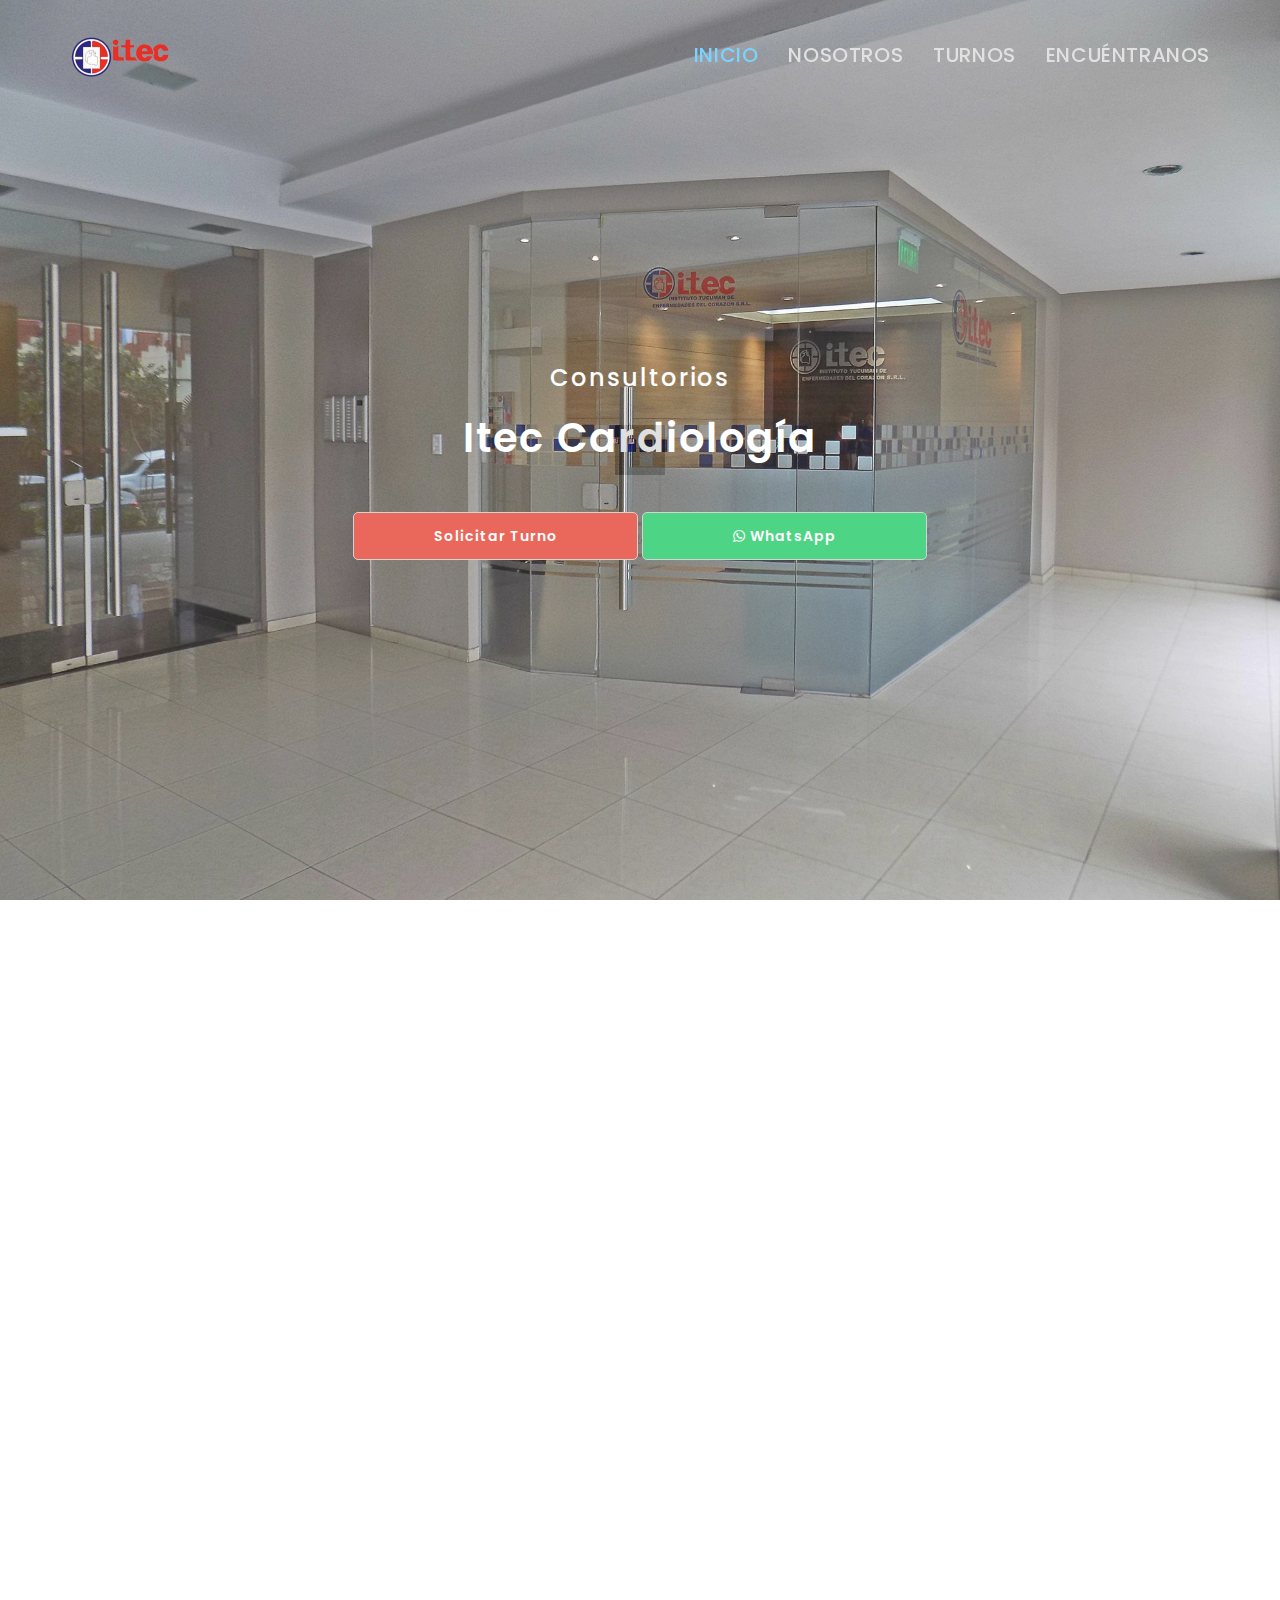
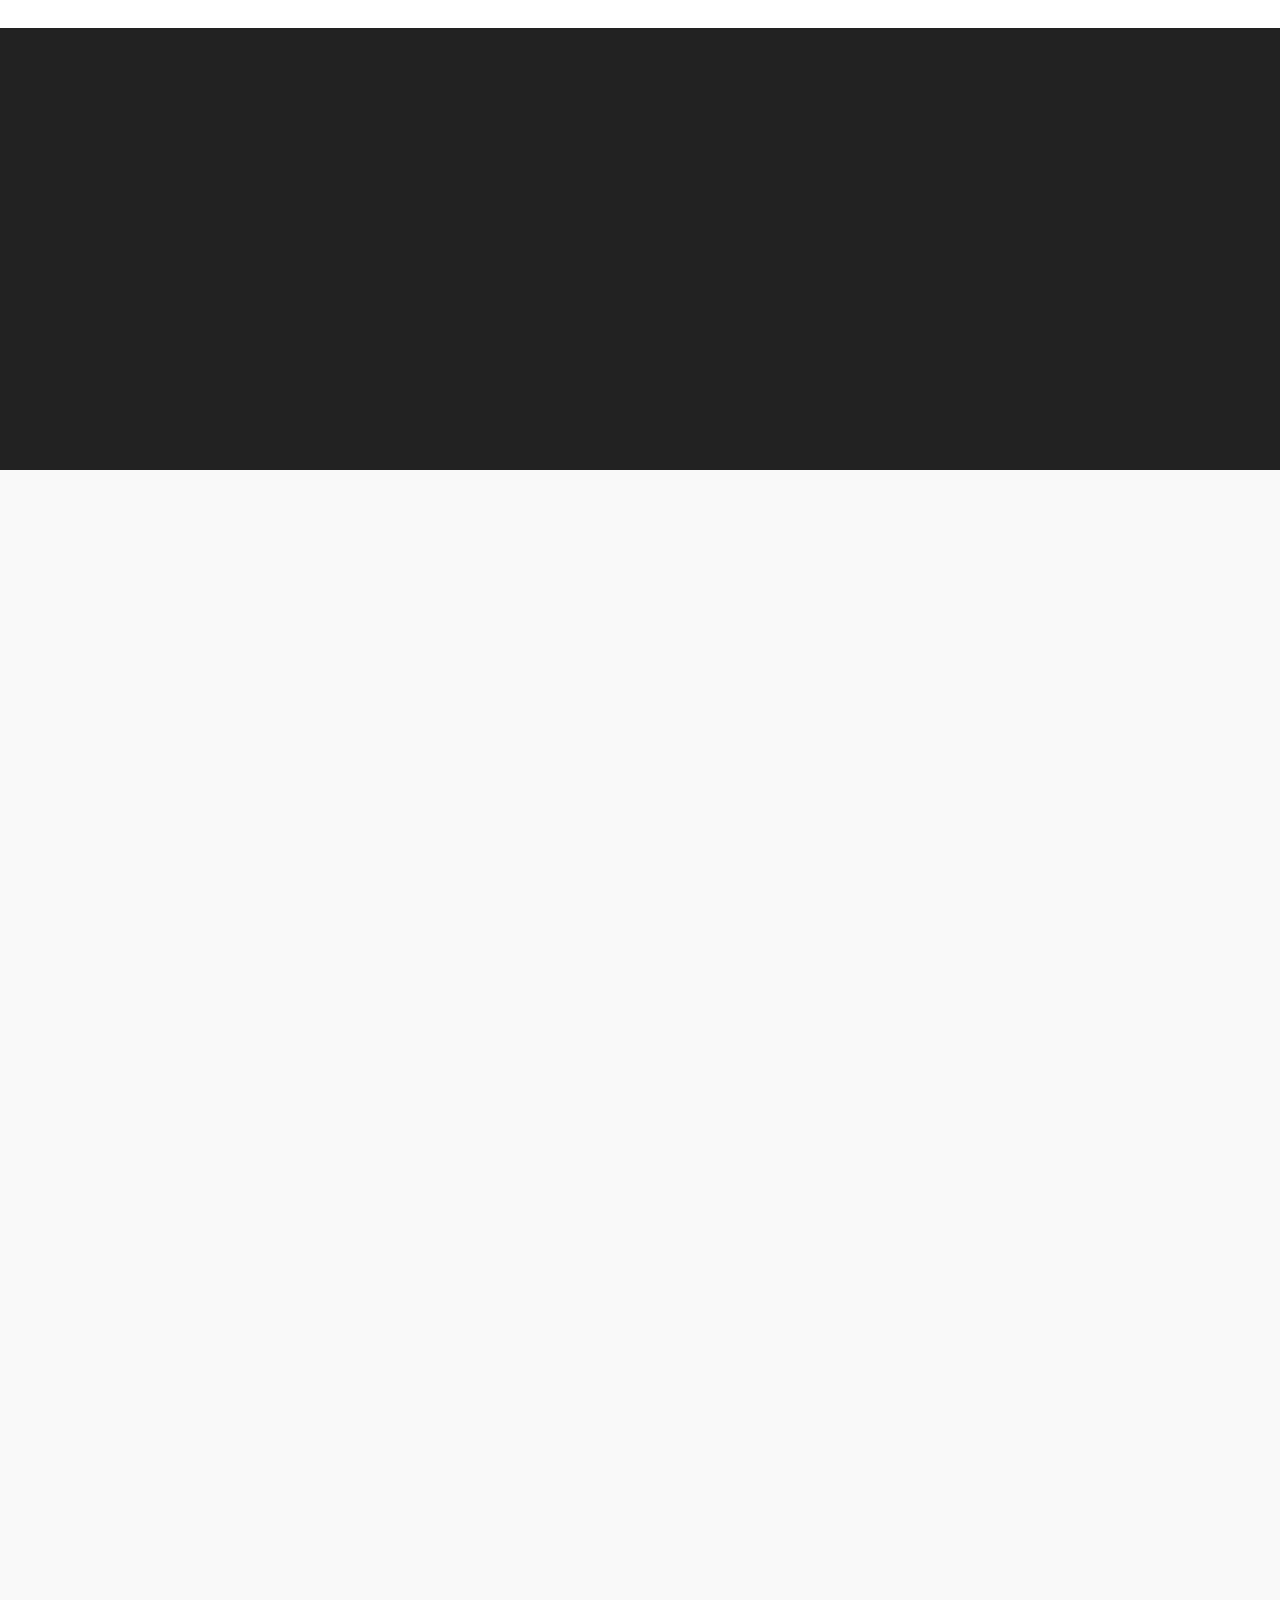
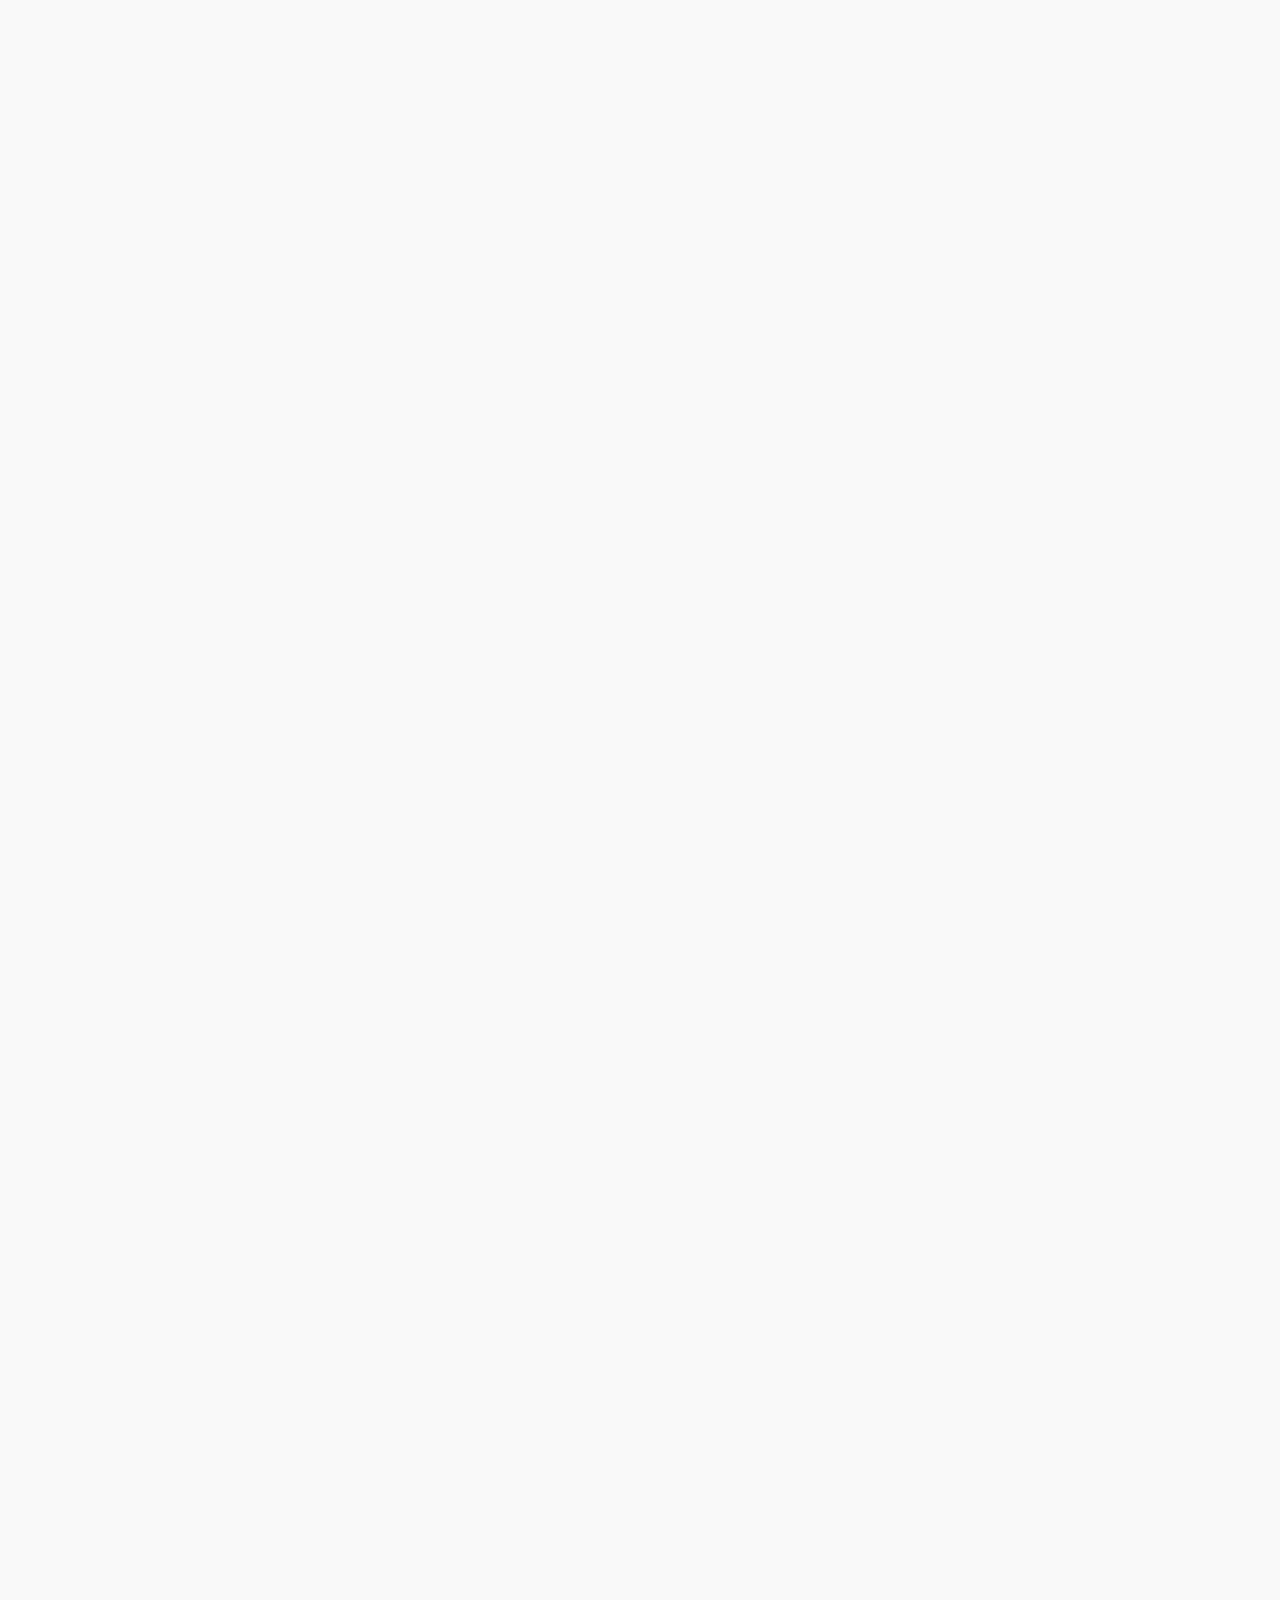
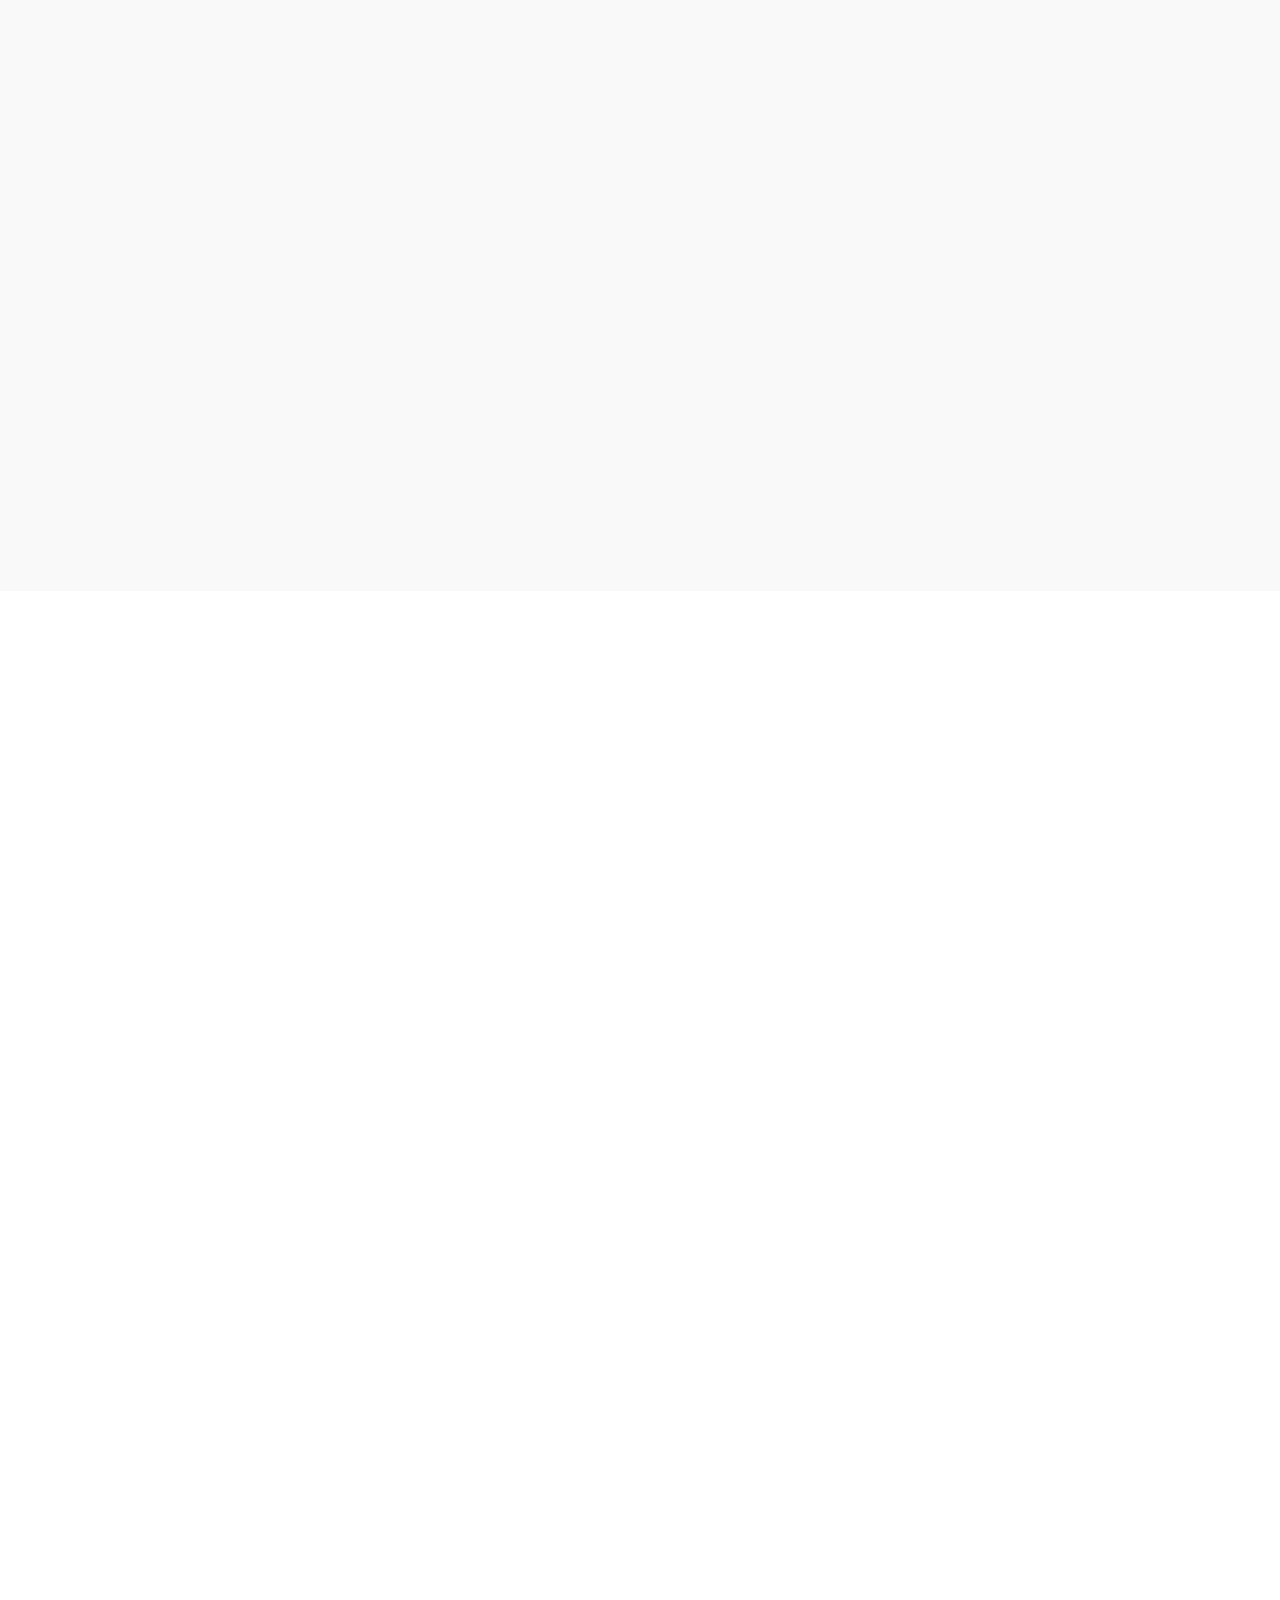
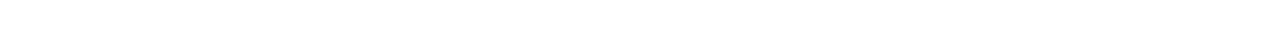
==== index.html @ 9933b2b2 "agregado personal, numero telefonico" ====
<!DOCTYPE html>
<html lang="en">
<head>
<!--
New Event
http://www.templatemo.com/tm-486-new-event
-->
<title>Itec Cardiologia</title>
<meta name="description" content="">
<meta name="author" content="">
<meta charset="UTF-8">
<meta http-equiv="X-UA-Compatible" content="IE=Edge">
<meta name="viewport" content="width=device-width, initial-scale=1, maximum-scale=1">

<link rel="stylesheet" href="css/bootstrap.min.css">
<link rel="stylesheet" href="css/animate.css">
<link rel="stylesheet" href="css/font-awesome.min.css">
<link rel="stylesheet" href="css/owl.theme.css">
<link rel="stylesheet" href="css/owl.carousel.css">

<!-- Main css -->
<link rel="stylesheet" href="css/style.css">

<!-- Google Font -->
<link href='https://fonts.googleapis.com/css?family=Poppins:400,500,600' rel='stylesheet' type='text/css'>

</head>
<body data-spy="scroll" data-offset="50" data-target=".navbar-collapse">

<!-- =========================
     PRE LOADER       
============================== -->
<div class="preloader">

	<div class="sk-rotating-plane"></div>

</div>


<!-- =========================
     NAVIGATION LINKS     
============================== -->
<div class="navbar navbar-fixed-top custom-navbar" role="navigation">
	<div class="container">

		<!-- navbar header -->
		<div class="navbar-header">
			<button class="navbar-toggle" data-toggle="collapse" data-target=".navbar-collapse">
				<span class="icon icon-bar"></span>
				<span class="icon icon-bar"></span>
				<span class="icon icon-bar"></span>
			</button>
			<a href="#" class="navbar-brand"><img src="images/itec.webp" id="logo-itec"></a>
		</div>

		<div class="collapse navbar-collapse">

			<ul id="navigation" class="nav navbar-nav navbar-right">
				<li><a href="#inicio" class="smoothScroll">Inicio</a></li>
				<li><a href="#acercade" class="smoothScroll">Nosotros</a></li>
				<li><a href="#profesionales" class="smoothScroll">Turnos</a></li>
				<li><a href="#program" class="smoothScroll">Encuéntranos</a></li>
				<!-- <li><a href="#program" class="smoothScroll">Programs</a></li> -->
				<!-- <li><a href="#register" class="smoothScroll">Register</a></li>
				<li><a href="#venue" class="smoothScroll">Venue</a></li>
				<li><a href="#sponsors" class="smoothScroll">Sponsors</a></li>
				<li><a href="#contact" class="smoothScroll">Contact</a></li> -->
			</ul>

		</div>

	</div>
</div>


<!-- =========================
    INTRO SECTION   
============================== -->
<section id="inicio" class="parallax-section">
	<div class="container">
		<div class="row">

			<div class="col-md-12 col-sm-12">
				<h3 class="wow bounceIn" data-wow-delay="0.1s">Consultorios</h3>
				<h1 class="wow fadeInUp" data-wow-delay="0.1s">Itec Cardiología</h1>
				<a href="#profesionales" id="turnos" class="btn btn-lg btn-default smoothScroll wow fadeInUp" data-wow-delay="0.1s">Solicitar Turno</a>
				<a href="https://wa.me/5493815860667" target="_blanc" id="whatsapp-top" class="btn btn-lg btn-default smoothScroll wow fadeInUp" data-wow-delay="0.1s"><i class="fa fa-whatsapp"></i>    WhatsApp</a>
				<!-- <a href="#register" class="btn btn-lg btn-danger smoothScroll wow fadeInUp" data-wow-delay="2.3s">REGISTER NOW</a> -->
			</div>


		</div>
	</div>
</section>


<!-- =========================
    OVERVIEW SECTION   
============================== -->
<section id="acercade" class="parallax-section">
	<div class="container">
		<div class="row">

			<div class="wow fadeInUp col-md-6 col-sm-6" data-wow-delay="0.1s">
				<h3>Itec</h3>
				<p>Somos una clínica especializada en cardiología ubicada en la localidad de San Miguel de Tucumán.</p>
				<p>Realizamos cirugías cardiovasculares, ergometrías y diversos tratamientos para el cuidado de su corazón.</p>
			</div>
					
			<div class="wow fadeInUp col-md-6 col-sm-6" data-wow-delay="0.1s">
				<img src="images/itecbanner.jpg" class="img-responsive" alt="Overview">
			</div>

		</div>
	</div>
</section>


<!-- =========================
    DETAIL SECTION   
============================== -->
<section id="detail" class="parallax-section">
	<div class="container">
		<div class="row">

			<div class="wow fadeInLeft col-md-4 col-sm-4" data-wow-delay="0.3s">
				<i class="fa fa-group"></i>
				<h3>Grupo Humano</h3>
				<p>Contamos con una amplia plantilla de profesionales de la salud, con gran determinación y amor por la medicina.</p>
			</div>

			<div class="wow fadeInUp col-md-4 col-sm-4" data-wow-delay="0.6s">
				<i class="fa fa-clock-o"></i>
				<h3>24 Horas</h3>
				<p>Estamos a su disposición los 365 días del año. Contamos con guardias activas con los mejores cuidados.</p><p>Guardia Sanatorio del Norte, Maipú 617.</p>
			</div>

			<div class="wow fadeInRight col-md-4 col-sm-4" data-wow-delay="0.9s">
				<i class="fa fa-desktop"></i>
				<h3>Tecnología</h3>
				<p>Poseemos instrumentos de última generación, garantizamos los mejores diagnósticos por imagen y la mejor atención posible.</p>
			</div>

		</div>
	</div>
</section>


<!-- =========================
    VIDEO SECTION   
============================== -->
<!-- <section id="video" class="parallax-section">
	<div class="container">
		<div class="row">

			<div class="wow fadeInUp col-md-6 col-sm-10" data-wow-delay="1.3s">
				<h2>Watch Video</h2>
				<h3>Quisque ut libero sapien. Integer tellus nisl, efficitur sed dolor at, vehicula finibus massa. Sed tincidunt metus sed eleifend suscipit.</h3>
				<p>Lorem ipsum dolor sit amet, consectetuer adipiscing elit, sed diam nonummy nibh euismod tincidunt ut laoreet. Dolore magna aliquam erat volutpat. Lorem ipsum dolor sit amet consectetuer diam nonummy.</p>
			</div>
			<div class="wow fadeInUp col-md-6 col-sm-10" data-wow-delay="1.6s">
				<div class="embed-responsive embed-responsive-16by9">
					<iframe class="embed-responsive-item" src="https://www.youtube.com/embed/XDPwXQjAlB0" allowfullscreen></iframe>
				</div>
			</div>

		</div>
	</div>
</section> -->


<!-- =========================
    Profesionales SECTION   
============================== -->
<section id="profesionales">
	<div class="container">
		<div class="row">

			<div class="col-md-12 col-sm-12 wow bounceIn">
				<div class="section-title">
					<h2>Nuestros Profesionales</h2>
					<p>"Al final, al único que le importa que tengas un buen corazon es a tu cardiólogo."</p>
				</div>
			</div>


			<div id="medicos" class="flex-row">
				
				<div class="row"> <!-- inicio segundo grupo-->
					<div id="foto1" class="item wow fadeInUp col-md-3 col-sm-3">
						<div class="speakers-wrapper">
							<img src="images/ChristianFigueroa.jpeg" class="img-responsive" alt="speakers">
								<div class="speakers-thumb">
									<h3>Christian Ariel Figueroa</h3>
									<h6>Cardiología</h6>
									<h6>Mapa y Holter</h6>
									<div id="medico5" hidden>
										<h5>Recibe todas las obras sociales por colegio médico.</h5>
										<h5>No recibe:</h5>
										<a class="obrasocialno">Osde</a>
										<a class="obrasocialno">Ospia</a>
										<a class="btn btn-lg btn-default smoothScroll fadeInUp" href="http://181.14.240.149/medexisportal/?to=9&cp=OWJUERIWLZBBCQOE" target="_blanc" >Solicitar Turno</a>
									</div>
									<div id="seleccionar5">
									<a id="1" class="btn btn-lg btn-default smoothScroll wow fadeInUp" data-wow-delay="0.1s" onclick="MostrarComponentes(5)">Seleccionar</a>
									</div>
								</div>
						</div>
					</div>

					<div id="foto1" class="item wow fadeInUp col-md-3 col-sm-3">
						<div class="speakers-wrapper">
							<img src="images/EstebanAvila.jpg" class="img-responsive" alt="speakers">
							<div class="speakers-thumb">
								<h3>Esteban Mario Ávila</h3>
								<h6>Cardiología</h6>
								<h6>Arritmias, Marcapaseología</h6>
								<div id="medico6" hidden>
									<h5>Recibe todas las obras sociales por colegio médico.</h5>
									<h5>Recibe además:</h5>
									<a class="obrasocialsi">Osde</a>
									<a class="obrasocialsi">Swiss Medical</a>
									<a class="obrasocialsi">Arevalo SocialCover</a>
									<a class="obrasocialsi">Mora García</a>
									<a class="obrasocialsi">Galeno</a>
									<a class="obrasocialsi">Osprera</a>
									<a class="obrasocialsi">Osperyhra</a>
									<a class="obrasocialsi">Red de Seguro Médico</a>
									<h5>No recibe:</h5>
									<a class="obrasocialno">Ospe</a>
									<a class="obrasocialno">Boreal</a>
									<a class="btn btn-lg btn-default smoothScroll fadeInUp" href="http://181.14.240.149/medexisportal/?to=9&cp=NKXHQCJDMEDLAGGS" target="_blanc" >Solicitar Turno</a>
								</div>
								<div id="seleccionar6">
								<a id="1" class="btn btn-lg btn-default smoothScroll wow fadeInUp" data-wow-delay="0.1s" onclick="MostrarComponentes(6)">Seleccionar</a>
								</div>
							</div>
						</div>
					</div>
					<div id="foto1" class="item wow fadeInUp col-md-3 col-sm-3">
						<div class="speakers-wrapper">
							<img src="images/AlvaroSoriano.jpg" class="img-responsive" alt="speakers">
								<div class="speakers-thumb">
									<h3>Alvaro Martín Soriano</h3>
									<h6>Cardiología</h6>
									<h6>EcoDoppler Cardíaco y Vascular</h6>
									<div id="medico2" hidden>
										<h5>Recibe todas las obras sociales por colegio médico.</h5>
										<h5>Recibe además:</h5>
										<a class="obrasocialsi">Osde</a>
										<a class="obrasocialsi">Swiss Medical</a>
										<a class="obrasocialsi">Osprera</a>
										<a class="obrasocialsi">Prensa</a>
										<a class="obrasocialsi">Galeno</a>
										<a class="obrasocialsi">Red de Seguros Medicos</a>
										<h5>No recibe:</h5>
										<a class="obrasocialno">Boreal</a>
										<a class="obrasocialno">Ospia</a>
										<a class="btn btn-lg btn-default smoothScroll fadeInUp" href="http://181.14.240.149/medexisportal/?to=9&cp=7YVNEXZ27PFHORPH" target="_blanc" >Solicitar Turno</a>
									</div>
									<div id="seleccionar2">
										<a id="1" class="btn btn-lg btn-default smoothScroll wow fadeInUp" data-wow-delay="0.1s" onclick="MostrarComponentes(2)">Seleccionar</a>
									</div>
								</div>
						</div>
					</div>
					
					<div id="foto1" class="item wow fadeInUp col-md-3 col-sm-3">
						<div class="speakers-wrapper">
							<img src="images/CeciliaPerez.jpeg" class="img-responsive" alt="speakers">
								<div class="speakers-thumb">
									<h3>María Celia Perez Caram</h3>
									<h6>Cardiología</h6>
									<h6>Ergometría, Deportología</h6>
									<div id="medico8" hidden>
										<h5>Recibe todas las obras sociales por colegio médico.</h5>
										<h5>No recibe:</h5>
										<a class="obrasocialno">Ospia</a>
										<a class="obrasocialno">Osperyh</a>
										<a class="obrasocialno">Medife</a>
										<a class="obrasocialno">Swiss Medical</a>
										<a class="obrasocialno">Osde</a>
										<a class="obrasocialno">Boreal</a>
										<a class="obrasocialno">Galeno/a>
										<a class="obrasocialno">Atsa</a>
										<a class="obrasocialno">Ospe</a>
										<a class="obrasocialno">Osprera</a>
										<a class="obrasocialno">UTA</a>
										<a class="btn btn-lg btn-default smoothScroll fadeInUp" href="http://181.14.240.149/medexisportal/?to=9&cp=Q1FLN1ASB7HRCVFU" target="_blanc" >Solicitar Turno</a>
									</div>
									<div id="seleccionar8">
									<a id="1" class="btn btn-lg btn-default smoothScroll wow fadeInUp" data-wow-delay="0.1s" onclick="MostrarComponentes(8)">Seleccionar</a>
									</div>
								</div>
						</div>
					</div>
				</div> <!-- fin Segundo Grupo-->
				<div class="row"> <!--inicio tercer Grupo-->
					<div id="foto1" class="item wow fadeInUp col-md-3 col-sm-3">
						<div class="speakers-wrapper">
							<img src="images/CarlosSoriano.jpg" class="img-responsive" alt="speakers">
								<div class="speakers-thumb">
									<h3>Carlos Soriano</h3>
									<h6>Cardiología</h6>
									<h6>EcoDoppler Cardíaco y Vascular</h6>
									<div id="medico9" hidden>
										<h5>Recibe todas las obras sociales por colegio médico.</h5>
										<h5>Recibe además:</h5>
										<a class="obrasocialsi">Osde</a>
										<h5>No recibe:</h5>
										<a class="obrasocialno">Prensa</a>
										<a class="obrasocialno">Boreal</a>
										<a class="btn btn-lg btn-default smoothScroll fadeInUp" href="http://181.14.240.149/medexisportal/?to=9&cp=QENHT2G0UHRQLUID" target="_blanc" >Solicitar Turno</a>
									</div>
									<div id="seleccionar9">
									<a id="1" class="btn btn-lg btn-default smoothScroll wow fadeInUp" data-wow-delay="0.1s" onclick="MostrarComponentes(9)">Seleccionar</a>
									</div>
								</div>
						</div>
					</div>

					<div id="foto1" class="item wow fadeInUp col-md-3 col-sm-3">
						<div class="speakers-wrapper">
							<img src="images/SantiagoAlonso.jpg" class="img-responsive" alt="speakers">
							<div class="speakers-thumb">
								<h3>Santiago Javier Alonso</h3>
								<h6>Nefrología</h6>
								<div id="medico10" hidden>
									<h5>Recibe todas las obras sociales por colegio médico.</h5>
									<h5>Recibe además:</h5>
									<a class="obrasocialsi">Todas las obras sociales</a>
									<h5>A excepción de:</h5>
									<a class="obrasocialno">Swiss Medical</a>
									<a class="btn btn-lg btn-default smoothScroll fadeInUp" href="http://181.14.240.149/medexisportal/?to=9&cp=3XNP3JBRPN8VDM" target="_blanc" >Solicitar Turno</a>
								</div>
								<div id="seleccionar10">
								<a id="1" class="btn btn-lg btn-default smoothScroll wow fadeInUp" data-wow-delay="0.1s" onclick="MostrarComponentes(10)">Seleccionar</a>
								</div>
							</div>
						</div>
					</div>

					<div id="foto1" class="item wow fadeInUp col-md-3 col-sm-3">
						<div class="speakers-wrapper">
							<img src="images/AlonsoEnrique2.jpeg" class="img-responsive" alt="speakers">
								<div class="speakers-thumb">
									<h3>Enrique Luis Fernando Alonso</h3>
									<h6>Cardiología</h6>
									<h6>EcoDoppler Cardíaco</h6>
									<div id="medico11" hidden>
										<h5>Recibe todas las obras sociales por colegio médico.</h5>
										<a class="btn btn-lg btn-default smoothScroll fadeInUp" href="http://181.14.240.149/medexisportal/?to=9&cp=ILGP6CUXUBZLLWJZ" target="_blanc" >Solicitar Turno</a>
									</div>
									<div id="seleccionar11">
									<a id="1" class="btn btn-lg btn-default smoothScroll wow fadeInUp" data-wow-delay="0.1s" onclick="MostrarComponentes(11)">Seleccionar</a>
									</div>
								</div>
						</div>
					</div>
					
					<div id="foto1" class="item wow fadeInUp col-md-3 col-sm-3">
						<div class="speakers-wrapper">
							<img src="images/BrunoAllori.jpeg" class="img-responsive" alt="speakers">
								<div class="speakers-thumb">
									<h3>Bruno Nicolas Allori</h3>
									<h6>Cirugía Cardiovascular</h6>
									<div id="medico12" hidden>
										<h5>Recibe todas las obras sociales por colegio médico.</h5>
										<a class="btn btn-lg btn-default smoothScroll fadeInUp" href="http://181.14.240.149/medexisportal/?to=9&cp=TEI5JWQAZQZHOPHQ" target="_blanc" >Solicitar Turno</a>
									</div>
									<div id="seleccionar12">
									<a id="1" class="btn btn-lg btn-default smoothScroll wow fadeInUp" data-wow-delay="0.1s" onclick="MostrarComponentes(12)">Seleccionar</a>
									</div>
								</div>
						</div>
					</div>

				</div> <!--fin tercer Grupo-->


				<div class="row"> <!-- Inicio Primer Grupo-->
					
					<div id="foto1" class="item wow fadeInUp col-md-3 col-sm-3">
						<div class="speakers-wrapper">
							<img src="images/AgustinPerillo.jpeg" class="img-responsive" alt="speakers">
								<div id="AgustinPerillo" class="speakers-thumb">								
									<h3>Daniel Agustin Perillo</h3>
									<h6>Cardiología</h6>
									<h6>Mapa y Holter</h6>
									<div id="medico1" hidden>
										<h5>Recibe todas las obras sociales por colegio médico.</h5>
										<h5>No recibe:</h5>
										<a class="obrasocialno">Osde</a>
										<a class="obrasocialno">Ospia</a>
										<a class="btn btn-lg btn-default smoothScroll fadeInUp" href="http://181.14.240.149/medexisportal/?to=9&cp=HB2PB12CGGJXUQGY" target="_blanc" >Solicitar Turno</a>
									</div>
									<div id="seleccionar1">
									<a id="1" class="btn btn-lg btn-default smoothScroll wow fadeInUp" data-wow-delay="0.1s" onclick="MostrarComponentes(1)">Seleccionar</a>
									</div>
								</div>
						</div>
					</div>
					<div id="foto1" class="item wow fadeInUp col-md-3 col-sm-3">
						<div class="speakers-wrapper">
							<img src="images/LuisPellegrini.jpeg" class="img-responsive" alt="speakers">
								<div class="speakers-thumb">
									<h3>Luis Ernesto Pellegrini</h3>
									<h6>Cardiología</h6>
									<h6>Mapa y Holter</h6>
									<div id="medico7" hidden>
										<h5>Recibe todas las obras sociales por colegio médico.</h5>
										<h5>No recibe:</h5>
										<a class="obrasocialno">Swiss Medical</a>
										<a class="obrasocialno">Osde</a>
										<a class="obrasocialno">Boreal</a>
										<a class="btn btn-lg btn-default smoothScroll fadeInUp" href="http://181.14.240.149/medexisportal/?to=9&cp=CQNFMFD0FRDSGDYI" target="_blanc" >Solicitar Turno</a>
									</div>
									<div id="seleccionar7">
									<a id="1" class="btn btn-lg btn-default smoothScroll wow fadeInUp" data-wow-delay="0.1s" onclick="MostrarComponentes(7)">Seleccionar</a>
									</div>
								</div>
						</div>
					</div>

		
					<div id="foto1" class="item wow fadeInUp col-md-3 col-sm-3">
						<div class="speakers-wrapper">
							<img src="images/JavierLazarte2.jpg" class="img-responsive" alt="speakers">
								<div class="speakers-thumb">
									<h3>Javier Ignacio Lazarte</h3>
									<h6>Cardiología</h6>
									<h6>EcoDoppler Cardíaco y Vascular</h6>
									<div id="medico3" hidden>
										<h5>Recibe todas las obras sociales por colegio médico.</h5>
										<h5>Recibe además:</h5>
										<a class="obrasocialsi">Boreal</a>
										<a class="obrasocialsi">Ospe</a>
										<a class="obrasocialsi">Red de Seguros Medicos</a>
										<a class="obrasocialsi">Ospsa</a>
										<a class="obrasocialsi">Osperyhra</a>
										<h5>No recibe:</h5>
										<a class="obrasocialno">Galeno</a>
										<a class="btn btn-lg btn-default smoothScroll fadeInUp" href="http://181.14.240.149/medexisportal/?to=9&cp=DT0RYASXALRZXCCO" target="_blanc" >Solicitar Turno</a>
									</div>
									<div id="seleccionar3">
									<a id="1" class="btn btn-lg btn-default smoothScroll wow fadeInUp" data-wow-delay="0.1s" onclick="MostrarComponentes(3)">Seleccionar</a>
									</div>
								</div>
						</div>
					</div>

					<div id="foto1" class="item wow fadeInUp col-md-3 col-sm-3">
						<div class="speakers-wrapper">
							<img src="images/VeronicaRoldan.jpeg" class="img-responsive" alt="speakers">
								<div class="speakers-thumb">
									<h3>Veronica Maria Roldan</h3>
									<h6>Cardiología</h6>
									<h6>Mapa y Holter</h6>
									<div id="medico4" hidden>
										<h5>Recibe todas las obras sociales por colegio médico.</h5>
										<a class="btn btn-lg btn-default smoothScroll fadeInUp" href="http://181.14.240.149/medexisportal/?to=9&cp=LQYVQLRUTBZIIZCG" target="_blanc" >Solicitar Turno</a>
									</div>
									<div id="seleccionar4">
									<a id="1" class="btn btn-lg btn-default smoothScroll wow fadeInUp" data-wow-delay="0.1s" onclick="MostrarComponentes(4)">Seleccionar</a>
									</div>
								</div>
						</div>
					</div>				
				</div> <!--fin primer grupo-->

				<div class="row"> <!--inicio cuarto Grupo-->

					<div id="foto1" class="item wow fadeInUp col-md-3 col-sm-3">
						<div class="speakers-wrapper">
							<img src="images/JulietaMolina.png" class="img-responsive" alt="speakers">
								<div class="speakers-thumb">
									<h3>María Julieta Molina</h3>
									<h6>Nutrición</h6>
									<div id="medico22" hidden>
										<h5>Recibe todas las obras sociales por colegio médico.</h5>
										<a class="btn btn-lg btn-default smoothScroll fadeInUp" href="http://181.14.240.149/medexisportal/?to=9&cp=WGYLOIXW12GRPMY1" target="_blanc" >Solicitar Turno</a>
									</div>
									<div id="seleccionar22">
									<a id="1" class="btn btn-lg btn-default smoothScroll wow fadeInUp" data-wow-delay="0.1s" onclick="MostrarComponentes(22)">Seleccionar</a>
									</div>
								</div>
						</div>
					</div>


					<div id="foto1" class="item wow fadeInUp col-md-3 col-sm-3">
						<div class="speakers-wrapper">
							<img src="images/GenericDoctor.png" class="img-responsive" alt="speakers">
							<div class="speakers-thumb">
								<h3>Felix Albano</h3>
								<h6>Cardiología</h6>
								<h6>Electrofisiología</h6>
								<div id="medico14" hidden>
									<h5>Recibe todas las obras sociales por colegio médico.</h5>
									<a class="btn btn-lg btn-default smoothScroll fadeInUp" href="http://181.14.240.149/medexisportal/?to=9&cp=S/EG4/XXAJFIRTWR" target="_blanc" >Solicitar Turno</a>
								</div>
								<div id="seleccionar14">
								<a id="1" class="btn btn-lg btn-default smoothScroll wow fadeInUp" data-wow-delay="0.1s" onclick="MostrarComponentes(14)">Seleccionar</a>
								</div>
							</div>
						</div>
					</div>

					<div id="foto1" class="item wow fadeInUp col-md-3 col-sm-3">
						<div class="speakers-wrapper">
							<img src="images/PaolaMerino.jpg" class="img-responsive" alt="speakers">
								<div class="speakers-thumb">
									<h3>Paola María Merino Suarez</h3>
									<h6>Cardiología</h6>
									<h6>Mapa y Holter</h6>
									<div id="medico15" hidden>
										<h5>Recibe todas las obras sociales por colegio médico.</h5>
										<h5>Recibe además:</h5>
										<a class="obrasocialsi">Ospia</a>
										<h5>No recibe:</h5>
										<a class="obrasocialno">Obra Social Osde</a>
										<a class="btn btn-lg btn-default smoothScroll fadeInUp" href="http://181.14.240.149/medexisportal/?to=9&cp=8YGABO5QFUHS7YPV" target="_blanc">Solicitar Turno</a>
									</div>
									<div id="seleccionar15">
									<a id="1" class="btn btn-lg btn-default smoothScroll wow fadeInUp" data-wow-delay="0.1s" onclick="MostrarComponentes(15)">Seleccionar</a>
									</div>
								</div>
						</div>
					</div>
					<div id="foto1" class="item wow fadeInUp col-md-3 col-sm-3">
						<div class="speakers-wrapper">
							<img src="images/DavidSharruf.jpg" class="img-responsive" alt="speakers">
								<div class="speakers-thumb">
									<h3>David Ricardo Sharruf Alarcon</h3>
									<h6>Neurología</h6>
									<!--<h6>Electrofisiología</h6> -->
									<div id="medico19" hidden>
										<h5>Recibe todas las obras sociales por colegio médico.</h5>
										<h5>Primera consulta particular.*</h5>
										<a class="btn btn-lg btn-default smoothScroll fadeInUp" href="http://181.14.240.149/medexisportal/?to=9&cp=1SN1SOGOIHHSGE9B" target="_blanc">Solicitar Turno</a>
									</div>
									<div id="seleccionar19">
									<a id="1" class="btn btn-lg btn-default smoothScroll wow fadeInUp" data-wow-delay="0.1s" onclick="MostrarComponentes(19)">Seleccionar</a>
									</div>
								</div>
						</div>
					</div>
					
				</div> <!--fin cuarto Grupo-->
				<div class="row">	<!--quinto Grupo-->
					<div id="foto1" class="item wow fadeInUp col-md-3 col-sm-3">
						<div class="speakers-wrapper">
							<img src="images/GenericDoctor.png" class="img-responsive" alt="speakers">
								<div class="speakers-thumb">
									<h3>Andrea Pallares</h3>
									<h6>Cardiología</h6>
									<h6>Mapa y Holter</h6>
									<div id="medico16" hidden>
										<h5>Recibe todas las obras sociales por colegio médico.</h5>
										<a class="btn btn-lg btn-default smoothScroll fadeInUp" href="http://181.14.240.149/medexisportal/?to=9&cp=SRHSWPQYWZQCARHE" target="_blanc" >Solicitar Turno</a>
									</div>
									<div id="seleccionar16">
									<a id="1" class="btn btn-lg btn-default smoothScroll wow fadeInUp" data-wow-delay="0.1s" onclick="MostrarComponentes(16)">Seleccionar</a>
									</div>
								</div>
						</div>
					</div>
					<div id="foto1" class="item wow fadeInUp col-md-3 col-sm-3">
						<div class="speakers-wrapper">
							<img src="images/GenericDoctor.png" class="img-responsive" alt="speakers">
								<div class="speakers-thumb">
									<h3>Gabriel Edgardo Salica</h3>
									<h6>Cardiología</h6>
									<h6>Electrofisiología</h6>
									<div id="medico17" hidden>
										<h5>Recibe todas las obras sociales por colegio médico.</h5>
										<a class="btn btn-lg btn-default smoothScroll fadeInUp" href="http://181.14.240.149/medexisportal/?to=9&cp=0MVGM64AKOKKW1BJ" target="_blanc">Solicitar Turno</a>
									</div>
									<div id="seleccionar17">
									<a id="1" class="btn btn-lg btn-default smoothScroll wow fadeInUp" data-wow-delay="0.1s" onclick="MostrarComponentes(17)">Seleccionar</a>
									</div>
								</div>
						</div>
					</div>
					
					<div id="foto1" class="item wow fadeInUp col-md-3 col-sm-3">
						<div class="speakers-wrapper">
							<img src="images/GenericDoctor.png" class="img-responsive" alt="speakers">
								<div class="speakers-thumb">
									<h3>Alejando Mario Martínez</h3>
									<h6>Cardiología</h6>
									<h6>Hemodinamia</h6>
									<div id="medico18" hidden>
										<h5>Recibe todas las obras sociales por colegio médico.</h5>
										<h5>Recibe además:</h5>
										<a class="obrasocialsi">Obra Social Mutual</a>
										<a class="btn btn-lg btn-default smoothScroll fadeInUp" href="http://181.14.240.149/medexisportal/?to=9&cp=GTKKSRUHOC1JVJNZ" target="_blanc" >Solicitar Turno</a>
									</div>
									<div id="seleccionar18">
									<a id="1" class="btn btn-lg btn-default smoothScroll wow fadeInUp" data-wow-delay="0.1s" onclick="MostrarComponentes(18)">Seleccionar</a>
									</div>
								</div>
						</div>
					</div>

					<div id="foto1" class="item wow fadeInUp col-md-3 col-sm-3">
						<div class="speakers-wrapper">
							<img src="images/GenericDoctor.png" class="img-responsive" alt="speakers">
								<div class="speakers-thumb">
									<h3>Romina Espeche</h3>
									<h6>Nutrición</h6>
									<div id="medico20" hidden>
										<h5>Recibe todas las obras sociales por colegio médico.</h5>
										<a class="btn btn-lg btn-default smoothScroll fadeInUp" href="http://181.14.240.149/medexisportal/?to=9&cp=D3LSJXTBDZITTGG8" target="_blanc" >Solicitar Turno</a>
									</div>
									<div id="seleccionar20">
									<a id="1" class="btn btn-lg btn-default smoothScroll wow fadeInUp" data-wow-delay="0.1s" onclick="MostrarComponentes(20)">Seleccionar</a>
									</div>
								</div>
						</div>
					</div>
				</div> <!--fin quinto Grupo-->
				<div class="row"> <!-- Sexto Grupo -->
					<div id="foto1" class="item wow fadeInUp col-md-3 col-sm-3">
						<div class="speakers-wrapper">
							<img src="images/GenericDoctor.png" class="img-responsive" alt="speakers">
								<div class="speakers-thumb">
									<h3>Mara Edith Del Pino</h3>
									<h6>Nefrología</h6>
									<div id="medico21" hidden>
										<h5>Recibe todas las obras sociales por colegio médico.</h5>
										<a class="btn btn-lg btn-default smoothScroll fadeInUp" href="http://181.14.240.149/medexisportal/?to=9&cp=UAWNHKJGBLTUB1OY" target="_blanc" >Solicitar Turno</a>
									</div>
									<div id="seleccionar21">
									<a id="1" class="btn btn-lg btn-default smoothScroll wow fadeInUp" data-wow-delay="0.1s" onclick="MostrarComponentes(21)">Seleccionar</a>
									</div>
								</div>
						</div>
					</div>
					<div id="foto1" class="item wow fadeInUp col-md-3 col-sm-3">
						<div class="speakers-wrapper">
							<img src="images/GenericDoctor.png" class="img-responsive" alt="speakers">
								<div class="speakers-thumb">
									<h3>Nadia Soledad Ávila</h3>
									<h6>Medicina General</h6>
									<div id="medico13" hidden>
										<h5>Recibe todas las obras sociales por colegio médico.</h5>
										<a class="btn btn-lg btn-default smoothScroll fadeInUp" href="http://181.14.240.149/medexisportal/?to=9&cp=XSOR7HC5BQIHRMHS" target="_blanc" >Solicitar Turno</a>
									</div>
									<div id="seleccionar13">
									<a id="1" class="btn btn-lg btn-default smoothScroll wow fadeInUp" data-wow-delay="0.1s" onclick="MostrarComponentes(13)">Seleccionar</a>
									</div>
								</div>
						</div>
					</div>
				</div> <!-- Fin sexto Grupo -->
			</div>

		</div>
	</div>
</section>

<section id="program" class="parallax-section">
	<div class="container" id="divmapa">
		<div class="row">

			<div class="wow fadeInUp col-md-12 col-sm-12" data-wow-delay="0.6s">
				<div class="section-title">
					<h2>Donde Encontrarnos</h2>
					<p>Ubicado en el corazón de San Miguel de Tucumán, podrás acceder facilmente desde cualquier parte en la que estés.</p>
				</div>
			</div>

			<div id="mapa" class="wow fadeInUp col-md-12 col-sm-12" data-wow-delay="0.9s">
				<iframe src="https://www.google.com/maps/embed?pb=!1m18!1m12!1m3!1d3560.541847128444!2d-65.20854552391803!3d-26.82271307670091!2m3!1f0!2f0!3f0!3m2!1i1024!2i768!4f13.1!3m3!1m2!1s0x94225c171574d8db%3A0x997dfdb887a3a45e!2sItec%20-%20Instituto%20Tucuman%20de%20Enfermedades%20del%20Corazon%20SRL!5e0!3m2!1ses-419!2sar!4v1690342385355!5m2!1ses-419!2sar" width="100%" height="500" style="border:0;" allowfullscreen="" loading="lazy" referrerpolicy="no-referrer-when-downgrade"></iframe>
			</div>
			<div id="datos-contacto" class="wow fadeInUp col-md-12 col-sm-12" data-wow-delay="0.9s">
				<h3>Maipú 574 PB</h3>
				<h3>Tel: 2587668</h3>
				<h2>San Miguel de Tucumán</h2>
				<a href="https://wa.me/5493815860667" target="_blanc" id="whatsapp-bottom" class="btn btn-lg btn-default smoothScroll wow fadeInUp" data-wow-delay="0.1s"><i class="fa fa-whatsapp"></i>    WhatsApp</a>	
			</div>
		</div>
	</div>
</section>
<!-- =========================
    PROGRAM SECTION   
============================== >

	<div class="container">
		<div class="row">

			<div class="wow fadeInUp col-md-12 col-sm-12" data-wow-delay="0.6s">
				<div class="section-title">
					<h2>Our Programs</h2>
					<p>Quisque ut libero sapien. Integer tellus nisl, efficitur sed dolor at, vehicula finibus massa. Sed tincidunt metus sed eleifend suscipit.</p>
				</div>
			</div>

			<div class="wow fadeInUp col-md-10 col-sm-10" data-wow-delay="0.9s">
				<!- Nav tabs 
				<ul class="nav nav-tabs" role="tablist">
					<li class="active"><a href="#fday" aria-controls="fday" role="tab" data-toggle="tab">FIRST DAY</a></li>
					<li><a href="#sday" aria-controls="sday" role="tab" data-toggle="tab">SECOND DAY</a></li>
					<li><a href="#tday" aria-controls="tday" role="tab" data-toggle="tab">THIRD DAY</a></li>
				</ul>
				<!- tab panes -
				<div class="tab-content">

					<div role="tabpanel" class="tab-pane active" id="fday">
						<!- program speaker here 
						<div class="col-md-2 col-sm-2">
							<img src="images/program-img1.jpg" class="img-responsive" alt="program">
						</div>
						<div class="col-md-10 col-sm-10">
							<h6>
								<span><i class="fa fa-clock-o"></i> 09.00 AM</span> 
								<span><i class="fa fa-map-marker"></i> Room 240</span>
							</h6>
							<h3>Introduction to Design</h3>
							<h4>By Jenny Green</h4>
							<p>Maecenas accumsan metus turpis, eu faucibus ligula interdum in. Mauris at tincidunt felis, vitae aliquam magna. Sed aliquam fringilla vestibulum.</p>
						</div>

						<!- program divider 
						<div class="program-divider col-md-12 col-sm-12"></div>

						<!- program speaker here --
						<div class="col-md-2 col-sm-2">
							<img src="images/program-img2.jpg" class="img-responsive" alt="program">
						</div>
						<div class="col-md-10 col-sm-10">
							<h6>
								<span><i class="fa fa-clock-o"></i> 10.00 AM</span> 
								<span><i class="fa fa-map-marker"></i> Room 360</span>
							</h6>
							<h3>Front-End Development</h3>
							<h4>By Johnathan Mark</h4>
							<p>Mauris at tincidunt felis, vitae aliquam magna. Sed aliquam fringilla vestibulum. Praesent ullamcorper mauris fermentum turpis scelerisque rutrum eget eget turpis.</p>
						</div>

						<!- program divider --
						<div class="program-divider col-md-12 col-sm-12"></div>

						<!- program speaker here --
						<div class="col-md-2 col-sm-2">
							<img src="images/program-img3.jpg" class="img-responsive" alt="program">
						</div>
						<div class="col-md-10 col-sm-10">
							<h6>
								<span><i class="fa fa-clock-o"></i> 11.00 AM</span> 
								<span><i class="fa fa-map-marker"></i> Room 450</span>
							</h6>
							<h3>Social Media Marketing</h3>
							<h4>By Johnathan Doe</h4>
							<p>Nam pulvinar, elit vitae rhoncus pretium, massa urna bibendum ex, aliquam efficitur lorem odio vitae erat. Integer rutrum viverra magna, nec ultrices risus rutrum nec.</p>
						</div>
					</div>

					<div role="tabpanel" class="tab-pane" id="sday">
						<!- program speaker here --
						<div class="col-md-2 col-sm-2">
							<img src="images/program-img4.jpg" class="img-responsive" alt="program">
						</div>
						<div class="col-md-10 col-sm-10">
							<h6>
								<span><i class="fa fa-clock-o"></i> 11.00 AM</span> 
								<span><i class="fa fa-map-marker"></i> Room 240</span>
							</h6>
							<h3>Backend Development</h3>
							<h4>By Matt Lee</h4>
							<p>Integer rutrum viverra magna, nec ultrices risus rutrum nec. Pellentesque interdum vel nisi nec tincidunt. Quisque facilisis scelerisque venenatis. Nam vulputate ultricies luctus.</p>
						</div>

						<!- program divider --
						<div class="program-divider col-md-12 col-sm-12"></div>

						<!- program speaker here --
						<div class="col-md-2 col-sm-2">
							<img src="images/program-img5.jpg" class="img-responsive" alt="program">
						</div>
						<div class="col-md-10 col-sm-10">
							<h6>
								<span><i class="fa fa-clock-o"></i> 01.00 PM</span> 
								<span><i class="fa fa-map-marker"></i> Room 450</span>
							</h6>
							<h3>Web Application Lite</h3>
							<h4>By David Orlando</h4>
							<p>Aliquam faucibus lobortis dolor, id pellentesque eros pretium in. Aenean in erat ut quam aliquet commodo. Vivamus aliquam pulvinar ipsum ut sollicitudin. Suspendisse quis sollicitudin mauris.</p>
						</div>

						<!- program divider --
						<div class="program-divider col-md-12 col-sm-12"></div>

						<!- program speaker here --
						<div class="col-md-2 col-sm-2">
							<img src="images/program-img6.jpg" class="img-responsive" alt="program">
						</div>
						<div class="col-md-10 col-sm-10">
							<h6>
								<span><i class="fa fa-clock-o"></i> 03.00 PM</span> 
								<span><i class="fa fa-map-marker"></i> Room 650</span>
							</h6>
							<h3>Professional UX Design</h3>
							<h4>By James Lee Mark</h4>
							<p>Lorem ipsum dolor sit amet, consectetuer adipiscing elit, sed diam nonummy nibh euismod tincidunt ut laoreet. Dolore magna aliquam erat volutpat.</p>
						</div>
					</div>

					<div role="tabpanel" class="tab-pane" id="tday">
						<!- program speaker here --
						<div class="col-md-2 col-sm-2">
							<img src="images/program-img7.jpg" class="img-responsive" alt="program">
						</div>
						<div class="col-md-10 col-sm-10">
							<h6>
								<span><i class="fa fa-clock-o"></i> 03.00 PM</span> 
								<span><i class="fa fa-map-marker"></i> Room 750</span>
							</h6>
							<h3>Online Shopping Business</h3>
							<h4>By Michael Walker</h4>
							<p>Aliquam faucibus lobortis dolor, id pellentesque eros pretium in. Aenean in erat ut quam aliquet commodo. Vivamus aliquam pulvinar ipsum ut sollicitudin. Suspendisse quis sollicitudin mauris.</p>
						</div>

						<!- program divider --
						<div class="program-divider col-md-12 col-sm-12"></div>

						<!- program speaker here --
						<div class="col-md-2 col-sm-2">
							<img src="images/program-img8.jpg" class="img-responsive" alt="program">
						</div>
						<div class="col-md-10 col-sm-10">
							<h6>
								<span><i class="fa fa-clock-o"></i> 05.00 PM</span> 
								<span><i class="fa fa-map-marker"></i> Room 850</span>
							</h6>
							<h3>Introduction to Mobile App</h3>
							<h4>By Cherry Stella</h4>
							<p>Nunc eu nibh vel augue mollis tincidunt id efficitur tortor. Sed pulvinar est sit amet tellus iaculis hendrerit. Mauris justo erat, rhoncus in arcu at, scelerisque tempor erat.</p>
						</div>

						<!- program divider --
						<div class="program-divider col-md-12 col-sm-12"></div>

						<!- program speaker here --
						<div class="col-md-2 col-sm-2">
							<img src="images/program-img9.jpg" class="img-responsive" alt="program">
						</div>
						<div class="col-md-10 col-sm-10">
							<h6>
								<span><i class="fa fa-clock-o"></i> 07.00 PM</span> 
								<span><i class="fa fa-map-marker"></i> Room 750</span>
							</h6>
							<h3>Bootstrap UI Design</h3>
							<h4>By John David</h4>
							<p>Lorem ipsum dolor sit amet, consectetuer adipiscing elit, sed diam nonummy nibh euismod tincidunt ut laoreet. Dolore magna aliquam erat volutpat.</p>
						</div>
					</div>

				</div>

		</div>
	</div>
 -->


<!-- =========================
   REGISTER SECTION   
============================== -->
<!-- <section id="register" class="parallax-section">
	<div class="container">
		<div class="row">

			<div class="wow fadeInUp col-md-7 col-sm-7" data-wow-delay="0.6s">
				<h2>Register Here</h2>
				<h3>Nunc eu nibh vel augue mollis tincidunt id efficitur tortor. Sed pulvinar est sit amet tellus iaculis hendrerit.</h3>
				<p>Lorem ipsum dolor sit amet, consectetuer adipiscing elit, sed diam nonummy nibh euismod tincidunt ut laoreet. Dolore magna aliquam erat volutpat. Lorem ipsum dolor sit amet consectetuer diam nonummy.</p>
			</div>

			<div class="wow fadeInUp col-md-5 col-sm-5" data-wow-delay="1s">
				<form action="#" method="post">
					<input name="firstname" type="text" class="form-control" id="firstname" placeholder="First Name">
					<input name="lastname" type="text" class="form-control" id="lastname" placeholder="Last Name">
					<input name="phone" type="telephone" class="form-control" id="phone" placeholder="Phone Number">
					<input name="email" type="email" class="form-control" id="email" placeholder="Email Address">
					<div class="col-md-offset-6 col-md-6 col-sm-offset-1 col-sm-10">
						<input name="submit" type="submit" class="form-control" id="submit" value="REGISTER">
					</div>
				</form>
			</div>

			<div class="col-md-1"></div>

		</div>
	</div>
</section> -->


<!-- =========================
    FAQ SECTION   
============================== -->
<!-- <section id="faq" class="parallax-section">
	<div class="container">
		<div class="row"> -->

			<!-- Section title
			================================================== -->
			<!-- <div class="wow bounceIn col-md-offset-2 col-md-8 col-sm-offset-1 col-sm-10 text-center">
				<div class="section-title">
					<h2>Do you have Questions?</h2>
					<p>Lorem ipsum dolor sit amet, maecenas eget vestibulum justo imperdiet.</p>
				</div>
			</div>

			<div class="wow fadeInUp col-md-offset-1 col-md-10 col-sm-offset-1 col-sm-10" data-wow-delay="0.9s">
				<div class="panel-group" id="accordion" role="tablist" aria-multiselectable="true">

  					<div class="panel panel-default">
   						<div class="panel-heading" role="tab" id="headingOne">
      						<h4 class="panel-title">
        						<a class="collapsed" data-toggle="collapse" data-parent="#accordion" href="#collapseOne" aria-expanded="false" aria-controls="collapseOne">
          							 What is Responsive Design?
        						</a>
      						</h4>
    					</div>
   						<div id="collapseOne" class="panel-collapse collapse in" role="tabpanel" aria-labelledby="headingOne">
      						<div class="panel-body">
        						<p>Lorem ipsum dolor sit amet, maecenas eget vestibulum justo imperdiet, wisi risus purus augue vulputate voluptate neque, curabitur dolor libero sodales vitae elit massa. Lorem ipsum dolor sit amet, maecenas eget vestibulum justo imperdiet.</p>
								<p>Nunc eu nibh vel augue mollis tincidunt id efficitur tortor. Sed pulvinar est sit amet tellus iaculis hendrerit. Mauris justo erat, rhoncus in arcu at, scelerisque tempor erat.</p>
      						</div>
   						 </div>
 					</div>

    				<div class="panel panel-default">
   						<div class="panel-heading" role="tab" id="headingTwo">
      						<h4 class="panel-title">
        						<a class="collapsed" data-toggle="collapse" data-parent="#accordion" href="#collapseTwo" aria-expanded="false" aria-controls="collapseTwo">
          							What are latest UX Developments?
        						</a>
      						</h4>
    					</div>
   						<div id="collapseTwo" class="panel-collapse collapse" role="tabpanel" aria-labelledby="headingTwo">
      						<div class="panel-body">
                            	<p>Nunc eu nibh vel augue mollis tincidunt id efficitur tortor. Sed pulvinar est sit amet tellus iaculis hendrerit. Mauris justo erat, rhoncus in arcu at, scelerisque tempor erat.</p>
        						<p>Lorem ipsum dolor sit amet, maecenas eget vestibulum justo imperdiet, wisi risus purus augue vulputate voluptate neque, curabitur dolor libero sodales vitae elit massa. Lorem ipsum dolor sit amet, maecenas eget vestibulum justo imperdiet.</p>
      						</div>
   						 </div>
 					</div>

 					<div class="panel panel-default">
   						<div class="panel-heading" role="tab" id="headingThree">
      						<h4 class="panel-title">
        						<a class="collapsed" data-toggle="collapse" data-parent="#accordion" href="#collapseThree" aria-expanded="false" aria-controls="collapseThree">
          							What things about Social Media will be discussed?
        						</a>
      						</h4>
    					</div>
   						<div id="collapseThree" class="panel-collapse collapse" role="tabpanel" aria-labelledby="headingThree">
      						<div class="panel-body">
                            	<p>Aenean vulputate finibus justo et feugiat. Ut turpis lacus, dapibus quis justo id, porttitor tempor justo. Quisque ut libero sapien. Integer tellus nisl, efficitur sed dolor at, vehicula finibus massa.</p>
        						<p>Lorem ipsum dolor sit amet, maecenas eget vestibulum justo imperdiet, wisi risus purus augue vulputate voluptate neque, curabitur dolor libero sodales vitae elit massa. Lorem ipsum dolor sit amet, maecenas eget vestibulum justo imperdiet.</p>
      						</div>
   						 </div>
 					 </div>

 				 </div>
			</div>

		</div>
	</div>
</section> -->


<!-- =========================
    VENUE SECTION   
============================== -->
<!-- <section id="venue" class="parallax-section">
	<div class="container">
		<div class="row">

			<div class="wow fadeInLeft col-md-offset-1 col-md-5 col-sm-8" data-wow-delay="0.9s">
				<h2>Venue</h2>
				<p>Lorem ipsum dolor sit amet, consectetuer adipiscing elit, sed diam nonummy nibh euismod tincidunt ut laoreet. Dolore magna aliquam erat volutpat.</p>
				<h4>New Event</h4>
  				<h4>120 Market Street, Suite 110</h4>
  				<h4>San Francisco, CA 10110</h4>
				<h4>Tel: 010-020-0120</h4>		
			</div>

		</div>
	</div>
</section> -->


<!-- =========================
    SPONSORS SECTION   
============================== -->
<!-- <section id="sponsors" class="parallax-section">
	<div class="container">
		<div class="row">

			<div class="wow bounceIn col-md-12 col-sm-12">
				<div class="section-title">
					<h2>Our Sponsors</h2>
					<p>Lorem ipsum dolor sit amet, maecenas eget vestibulum justo imperdiet.</p>
				</div>
			</div>

			<div class="wow fadeInUp col-md-3 col-sm-6 col-xs-6" data-wow-delay="0.3s">
				<img src="images/sponsor-img1.jpg" class="img-responsive" alt="sponsors">	
			</div>

			<div class="wow fadeInUp col-md-3 col-sm-6 col-xs-6" data-wow-delay="0.6s">
				<img src="images/sponsor-img2.jpg" class="img-responsive" alt="sponsors">	
			</div>

			<div class="wow fadeInUp col-md-3 col-sm-6 col-xs-6" data-wow-delay="0.9s">
				<img src="images/sponsor-img3.jpg" class="img-responsive" alt="sponsors">	
			</div>

			<div class="wow fadeInUp col-md-3 col-sm-6 col-xs-6" data-wow-delay="1s">
				<img src="images/sponsor-img4.jpg" class="img-responsive" alt="sponsors">	
			</div>

		</div>
	</div>
</section> -->


<!-- =========================
    CONTACT SECTION   
============================== -->
<!-- <section id="contact" class="parallax-section">
	<div class="container">
		<div class="row">

			<div class="wow fadeInUp col-md-offset-1 col-md-5 col-sm-6" data-wow-delay="0.6s">
				<div class="contact_des">
					<h3>New Event</h3>
					<p>Proin sodales convallis urna eu condimentum. Morbi tincidunt augue eros, vitae pretium mi condimentum eget. Suspendisse eu turpis sed elit pretium congue.</p>
					<p>Mauris at tincidunt felis, vitae aliquam magna. Sed aliquam fringilla vestibulum. Praesent ullamcorper mauris fermentum turpis scelerisque rutrum eget eget turpis.</p>
					<p>Lorem ipsum dolor sit amet, consectetuer adipiscing elit, sed diam nonummy nibh euismod tincidunt ut laoreet. Dolore magna aliquam erat volutpat. Lorem ipsum dolor.</p>
					<a href="#" class="btn btn-danger">DOWNLOAD NOW</a>
				</div>
			</div>

			<div class="wow fadeInUp col-md-5 col-sm-6" data-wow-delay="0.9s">
				<div class="contact_detail">
					<div class="section-title">
						<h2>Keep in touch</h2>
					</div>
					<form action="#" method="post">
						<input name="name" type="text" class="form-control" id="name" placeholder="Name">
					  	<input name="email" type="email" class="form-control" id="email" placeholder="Email">
					  	<textarea name="message" rows="5" class="form-control" id="message" placeholder="Message"></textarea>
						<div class="col-md-6 col-sm-10">
							<input name="submit" type="submit" class="form-control" id="submit" value="SEND">
						</div>
					</form>
				</div>
			</div>

		</div>
	</div>
</section> -->


<!-- =========================
    FOOTER SECTION   
============================== -->
<footer>
	<div class="container">
		<div class="row">

			<div class="col-md-12 col-sm-12">
				<p class="wow fadeInUp" data-wow-delay="0.1s">Copyright &copy; 2023 Gabriel Salcedo
                    
                    | Diseño: <a rel="nofollow" href="https://gabsalel.up.railway.app/" target="_parent">Gabsalel</a></p>

				<!-- <ul class="social-icon">
					<li><a href="#" class="fa fa-facebook wow fadeInUp" data-wow-delay="1s"></a></li>
					<li><a href="#" class="fa fa-twitter wow fadeInUp" data-wow-delay="1.3s"></a></li>
					<li><a href="#" class="fa fa-dribbble wow fadeInUp" data-wow-delay="1.6s"></a></li>
					<li><a href="#" class="fa fa-behance wow fadeInUp" data-wow-delay="1.9s"></a></li>
					<li><a href="#" class="fa fa-google-plus wow fadeInUp" data-wow-delay="2s"></a></li>
				</ul> -->

			</div>
			
		</div>
	</div>
</footer>


<!-- Back top -->
<a id="ir-arriba" href="#back-top" class="go-top"><i class="fa fa-angle-up"></i></a>


<!-- =========================
     SCRIPTS   
============================== -->
<script src="js/jquery.js"></script>
<script src="js/bootstrap.min.js"></script>
<script src="js/jquery.parallax.js"></script>
<script src="js/owl.carousel.min.js"></script>
<script src="js/smoothscroll.js"></script>
<script src="js/wow.min.js"></script>
<script src="js/custom.js"></script>
<script src="js/MostrarComponentes.js"></script>
</body>
</html>
---- css/style.css ----
/*

New Event

http://www.templatemo.com/tm-486-new-event

*/

body {
		background: #ffffff;
    font-family: 'Poppins', sans-serif;
    font-style: normal;
		font-weight: 400;
}


/*---------------------------------------
    Typorgraphy              
-----------------------------------------*/
h1,h2,h3,h4,h5,h6 {
  font-weight: 600;
}

h3,h5 {
  font-weight: 500;
}

h1 {
    font-size: 40px;
    letter-spacing: 2px;
}

h2 {
  font-size: 30px;
  text-transform: uppercase;
}

h3 {
  line-height: 36px;
}

h5 {
    letter-spacing: 1px;
    padding-top: 10px;
}

p {
    color: #707070;
    font-size: 14px;
    line-height: 24px;
}

a {
  text-decoration: none !important;
  outline: none;
}

.smoothScroll{
  width: 10%;
}


/*---------------------------------------
    General               
-----------------------------------------*/
.section-title {
  margin-bottom: 32px;
}

#acercade,
#register {
  padding-top: 14rem;
  padding-bottom: 14rem;
}

#detail, #video,
#profesionales, 
#program,
#sponsors, 
#contact, footer {
    padding-top: 10rem;
    padding-bottom: 10rem;
}

#detail,
#profesionales, #sponsors,
footer {
  text-align: center;
}

#acercade h3,
#detail h3, #video h3,
#register h3,
#venue h3,
#contact h3 {
    padding-bottom: 12px;
}

#inicio .btn,
#contact .btn {
    background-color: rgb(230, 79, 64);
    border-radius: 5px;
    color: #ffffff;
    font-weight: 600;
    letter-spacing: 1px;
    font-size: 100%;
    padding: 14px 42px;
    margin-top: 42px;
    -webkit-transition: all 0.2s ease-in-out;
    transition: all 0.2s ease-in-out;
    width: 25%;
}

#inicio .btn-danger,
#contact .btn-danger {
    background: rgb(230, 79, 64);
    border-color: transparent;
}
#whatsapp-top{
  background-color: rgb(48, 205, 113) !important;
}

#contact .btn {
  border-radius: 100px;
}

#inicio .btn-danger:hover {
  background: transparent;
  border-color: #ffffff;
  color: #ffffff;
}

#contact .btn-danger:hover {
  background: #222;
}

#inicio .btn-default:hover {
    background: #ffffff;
    color: #333333;
    border-color: transparent;
}

.parallax-section {
  background-attachment: scroll !important;
  background-size: cover !important;
}
/*---------------------------------------
    Preloader section              
-----------------------------------------*/
.preloader {
  position: fixed;
  top: 0;
  left: 0;
  width: 100%;
  height: 100%;
  z-index: 99999;
  display: flex;
  flex-flow: row nowrap;
  justify-content: center;
  align-items: center;
  background: none repeat scroll 0 0 #ffffff;
}

.sk-rotating-plane {
  width: 50px;
  height: 50px;
  background-color: #222;
  -webkit-animation: sk-rotatePlane 1.2s infinite ease-in-out;
          animation: sk-rotatePlane 1.2s infinite ease-in-out; }

@-webkit-keyframes sk-rotatePlane {
  0% {
    -webkit-transform: perspective(120px) rotateX(0deg) rotateY(0deg);
            transform: perspective(120px) rotateX(0deg) rotateY(0deg); }
  50% {
    -webkit-transform: perspective(120px) rotateX(-180.1deg) rotateY(0deg);
            transform: perspective(120px) rotateX(-180.1deg) rotateY(0deg); }
  100% {
    -webkit-transform: perspective(120px) rotateX(-180deg) rotateY(-179.9deg);
            transform: perspective(120px) rotateX(-180deg) rotateY(-179.9deg); } }

@keyframes sk-rotatePlane {
  0% {
    -webkit-transform: perspective(120px) rotateX(0deg) rotateY(0deg);
            transform: perspective(120px) rotateX(0deg) rotateY(0deg); }
  50% {
    -webkit-transform: perspective(120px) rotateX(-180.1deg) rotateY(0deg);
            transform: perspective(120px) rotateX(-180.1deg) rotateY(0deg); }
  100% {
    -webkit-transform: perspective(120px) rotateX(-180deg) rotateY(-179.9deg);
            transform: perspective(120px) rotateX(-180deg) rotateY(-179.9deg); } }



/*---------------------------------------
    Navigation Links section              
-----------------------------------------*/
.custom-navbar {
    margin-bottom: 0;
    background-color: #101010;
    height: 9%;
    padding-bottom: 10%;
    padding-top: 10px;
}

.custom-navbar .navbar-brand {
    color: #ffffff;
    font-weight: 600;
    font-size: 3rem;
}

.custom-navbar .nav li a { /*accesos directos de la navbar*/
    color: #ddd;
    font-size: 20px;
    font-weight: 500;
    letter-spacing: 0.6px;
    text-transform: uppercase;
    line-height: 40px;
    transition: all 0.1s ease-in-out;
}

.custom-navbar .nav li a:hover {
    background: transparent;
    color: #66ccff;
}

.custom-navbar .navbar-nav > li > a:hover,
.custom-navbar .navbar-nav > li > a:focus {
  background-color: transparent;
}

.custom-navbar .nav li.active > a {
    background-color: transparent;
    color: #66ccff;
}

.custom-navbar .navbar-toggle {
    border: none;
    padding-top: 10px;
}

.custom-navbar .navbar-toggle {
    background-color: transparent;
}

.custom-navbar .navbar-toggle .icon-bar {
    background: #ffffff;
    border-color: transparent;
}
.custom-navbar #logo-itec{
  width: 50%;
}

@media(min-width:768px) {
    .custom-navbar {
        padding: 20px 0;
        border-bottom: 0;
        background: 0 0; 
    }
    .custom-navbar.top-nav-collapse {
        background: #101010;
        padding: 0;
    }

}



/*---------------------------------------
  #iniciosection              
-----------------------------------------*/
#inicio {
    background: url('../images/hallitec.jpg') 50% 0 repeat-y fixed;
    -webkit-background-size: cover;
    background-size: cover;
    background-position: center center;
    color: #ffffff;
    display: -webkit-box;
    display: -webkit-flex;
    display: -ms-flexbox;
    display: flex;
    -webkit-box-align: center;
    -webkit-align-items: center;
    -ms-flex-align: center;
    align-items: center;
    height: 100vh;
    text-align: center;
}

#inicio h3 {
  letter-spacing: 2px;
}

/*---------------------------------------
   acercade  section              
-----------------------------------------*/
#acercade img {
  position: relative;
  padding-bottom: 32px;
}



/*---------------------------------------
    Detail section              
-----------------------------------------*/
#detail {
    background: #222;
    color: #ffffff;
    width: 100%;
    margin: 0px;
}

#detail .fa {
  color: rgb(230, 79, 64);
  font-size: 48px;
}



/*---------------------------------------
    Video section              
-----------------------------------------*/
#video iframe {
  border: none;
}



/*---------------------------------------
   profesionales section              
-----------------------------------------*/
#profesionales {
    background: #f9f9f9;
}


#profesionales h3 {
    font-size: 18px;
    margin-bottom: 0px;
}

#profesionales h6 {
  color: #666;
  margin-top: 4px;
}

#profesionales img {
  background: #f9f9f9;
  width: 100%;
  max-width: 100%;
  height: auto;
  border-radius: 100%;
  border-style: solid;
  border-width: 5px;
  border-color: rgb(230, 79, 64);
  border-inline-color: rgb(52, 124, 184);
  transition: 0.5s;
}
#profesionales img:hover{
 border-color: rgb(52, 124, 184);

}

#profesionales .col-md-3 {
    display: block;
    width: 25%;
    padding-top: 30px;
    padding-bottom: 20px;
    margin-bottom: 22px;
}

#profesionales .profesionales-wrapper {
    background: #f9f9f9;
    padding-bottom: 22px;
}

#medicos .btn-default {
    background-color: rgb(230, 79, 64);
    border-radius: 5px;
    color: #ffffff;
    font-weight: 600;
    letter-spacing: 1px;
    font-size: 100%;
    padding: 14px 42px;
    /* margin-right: 12px; */
    -webkit-transition: all 0.2s ease-in-out;
    transition: all 0.2s ease-in-out;
    width: 80%;
    margin-top: 5px;
}

#medicos .btn-default:hover {
  background: rgb(52, 124, 184);
  border-color: transparent;
}

#medicos .obrasocialsi{
  background: rgb(150, 240, 150);
  border-radius: 5%;
  padding: 1%;
  margin-bottom: 10%;
  color: black;
}
#medicos .obrasocialno{
  background: rgb(240, 149, 240);
  border-radius: 5%;
  padding: 1%;
  margin-bottom: 10%;
  color: white;
}
/*---------------------------------------
   Program section              
-----------------------------------------*/
#program{
  width: 100%;
  height: 100%;
}
#program .divmapa{
  align-items: center;
}
#program h4 {
    color: #808080;
    font-size: 12px;
}

#program h3 {
  margin-top: 16px;
}

#program .program-divider {
    border: 1px solid #f9f9f9;
    margin-top: 32px;
    margin-bottom: 42px;
}

#program span {
    padding-right: 12px;
}

#program img {
  border-radius: 50%;
}

.nav-tabs {
  margin-bottom: 20px;
}
.nav-tabs > li {
  float: left;
  margin-bottom: -1px;
}
.nav-tabs > li > a {
  color: #000000;
  font-weight: 600;
  margin-right: 2px;
  line-height: 1.42857143;
  border: none;
  border-radius: 0px;
}
.nav-tabs > li > a:hover {
  background-color: transparent;
}
.nav-tabs > li.active > a,
.nav-tabs > li.active > a:hover,
.nav-tabs > li.active > a:focus {
  color: rgb(230, 79, 64);
  cursor: default;
  background-color: transparent;
  border: 1px solid transparent;
  border-bottom-color: #999;
}
.tab-content {
  padding-top: 20px;
}



/*---------------------------------------
    Regsiter section              
-----------------------------------------*/
/* #register {
    background: url('../images/register-bg.jpg') 50% 0 repeat-y fixed;
    -webkit-background-size: cover;
    background-size: cover;
    background-position: center center;
    color: #ffffff;
}

#register .form-control {
  background: transparent;
  border: 2px solid #ffffff;
  border-radius: 0px;
  color: #ffffff;
  margin-bottom: 16px;
}

#register input {
  height: 45px;
}

#register input[type="submit"] {
  background: #f2545f;
  border-radius: 100px;
  border: none;
  color: #ffffff;
  letter-spacing: 2px;
  height: 50px;
  margin-top: 12px;
  transition: all 0.4s ease-in-out;
}

#register input[type="submit"]:hover {
  background: #ffffff;
  color: #222;
} */



/*---------------------------------------
   Faq section              
-----------------------------------------*/
#faq {
  background: #f9f9f9;
  padding-top: 8rem;
  padding-bottom: 8rem;
}

#faq .panel-group {
  margin-top: 32px;
}

#faq .panel-group .panel {
  margin-bottom: 8px;
}

#faq .panel-default {
  border: none;
}

#faq .panel-default>.panel-heading {
  background: #f0f0f0;
  color: #505050;
}

#faq .panel-heading {
  border: none;
  padding-top: 8px;
  padding-bottom: 6px;
}

#faq .panel-default>.panel-heading+.panel-collapse>.panel-body {
  border-top: none;
  padding-top: 22px;
  padding-left: 32px;
  padding-bottom: 22px;
}

#faq .panel-heading .panel-title a[data-toggle="collapse"] {
  font-size: 18px;
  font-weight: 500;
  position: relative;
  display: block;
  width: 100%;
  height: 100%;
  padding: 10px 15px;
}

#faq .panel-heading .panel-title a[data-toggle="collapse"]::after {
  content: "-";
  display: block;
  position: absolute;
  line-height: 1;
  right: 1em;
  top: 50%;
  transform: translateY(-50%);
}

#faq .panel-heading .panel-title a[data-toggle="collapse"].collapsed::after {
  content: "+";
}



/*---------------------------------------
   Venue section              
-----------------------------------------*/
#venue {
    background: url('../images/venue-bg.jpg') 50% 0 repeat-y fixed;
    background-size: cover;
    background-position: center center;
    padding-top: 7rem;
    padding-bottom: 7rem;
}

#venue p {
  padding-top: 12px;
  padding-bottom: 18px;
}



/*---------------------------------------
   Sponsors section              
-----------------------------------------*/
#sponsors img {
  margin-top: 18px;
}



/*---------------------------------------
   Contact section              
-----------------------------------------*/
#contact {
    background: url('../images/contact-bg.jpg') 50% 0 repeat-y fixed;
    background-size: cover;
    background-position: center center;
}

#contact .contact_des {
  padding-top: 3rem;
  padding-right: 2rem;
}

#contact .contact_detail {
  background: #ffffff;
  padding: 5rem 5rem 12rem 5rem;
}

#contact .form-control {
  background: transparent;
  border: none;
  border-bottom: 1px solid #f0f0f0;
  border-radius: 0px;
  box-shadow: none;
  margin-bottom: 16px;
  transition: all 0.4s ease-in-out;
}

#contact .form-control:focus {
  border-bottom-color: #999;
}

#contact input {
  height: 45px;
}

#contact input[type="submit"] {
  background: #222;
  border-radius: 100px;
  border: none;
  color: #ffffff;
  letter-spacing: 2px;
  height: 50px;
  margin-top: 12px;
  transition: all 0.4s ease-in-out;
}

#contact input[type="submit"]:hover {
  background: rgb(230, 79, 64);
}



/*---------------------------------------
   Footer section              
-----------------------------------------*/
footer {
  background-attachment: fixed;
}



/* Back top */
.go-top {
  background-color: #222;
  bottom: 2em;
  right: 2em;
  color: #ffffff;
  font-size: 32px;
  display: none;
  position: fixed;
  text-decoration: none;
  width: 60px;
  height: 60px;
  line-height: 60px;
  text-align: center;
  transition: all 0.4s ease-in-out;
}

.go-top:hover {
    background: rgb(230, 79, 64);
    color: #ffffff;
}


/*---------------------------------------
   Social icon             
-----------------------------------------*/
.social-icon {
    position: relative;
    padding: 0;
    margin: 0;
}

.social-icon li {
    display: inline-block;
    list-style: none;
}

.social-icon li a {
    color: #666;
    border-radius: 100px;
    font-size: 16px;
    text-decoration: none;
    transition: all 0.4s ease-in-out;
    width: 50px;
    height: 50px;
    line-height: 50px;
    text-align: center;
    vertical-align: middle;
}

.social-icon li a:hover {
    background: rgb(230, 79, 64);
    color: #ffffff;
}

#mapa{
  position: relative;
  z-index: -1;
}
#datos-contacto{
  position: absolute;
  z-index: 1;
  background-color: rgb(233, 230, 230);
  width: 14vw;
  margin-top: 40vh;
  margin-left: 3vw;
  border-radius: 3%;
  padding: 1%;
}

#whatsapp-bottom{
  background-color: rgb(48, 205, 113);
  width: 95%;
  border-radius: 10px;
}

/*---------------------------------------
   Responsive styles            
-----------------------------------------*/
@media (max-width: 1200px) {
  #medicos .btn-default {
    /* background-color: #f2545f;
    border-radius: 5px; */
    color: #ffffff;
    font-weight: 200;
    letter-spacing: 1px;
    font-size: 15px;
    padding-left: 0px;
    padding-right: 0px;
    /* margin-right: 12px; */
    -webkit-transition: all 0.2s ease-in-out;
    transition: all 0.2s ease-in-out;
    width: 80%;
  }
  #mapa{
    position: relative;
    z-index: -1;
  }
  #datos-contacto{
    position: absolute;
    z-index: 1;
    width: 20vw;
    margin-top: 40vh;
    margin-left: 3vw;
    border-radius: 3%;
    padding: 1%;
  }
}

@media (max-width: 980px) {

  p {font-size: 13px;}

  .custom-navbar .navbar-brand {
    font-size: 2rem;
  }

  .custom-navbar .nav li a {
    font-size: 11px;
	line-height: 20px;
  }

  #inicio{ height: 65vh; }
  
  #inicio .btn{
    width: 40%
  }
  #video iframe {
    margin-top: 42px;
  }

  #contact .contact_detail {
  background: #ffffff;
  padding: 10rem 3rem 10rem 5rem;
}

#medicos .btn-default {
  /* background-color: #f2545f;
  border-radius: 5px; */
  color: #ffffff;
  font-weight: 600;
  letter-spacing: 1px;
  font-size: 12px;
  /* padding: 14px 42px; */
  /* margin-right: 12px; */
  -webkit-transition: all 0.2s ease-in-out;
  transition: all 0.2s ease-in-out;
  width: 80%;
}

}
@media (max-width: 899px) {
  #datos-contacto{
    position: absolute;
    z-index: 1;
    width: 30vw;
    margin-top: 40vh;
    margin-left: 3vw;
    border-radius: 3%;
    padding: 1%;
  }
}
@media (max-width: 768px) {

  .custom-navbar {
    height: 15%;
  }

  #acercade img,
  #detail .col-md-4,
  #register form {
    padding-top: 32px;
  }

  .nav-tabs > li > a {
    font-size: 13px;
  }

  #program img {
    padding-bottom: 32px;
  }

  #sponsors img {
    padding-top: 22px;
  }

  #contact .contact_detail {
    margin-top: 82px;
  }

  #detail {
    background: #222;
    color: #ffffff;
    width: 100%;
    margin-right: 0px;
    background-position: center;
  }
  #profesionales{
    text-align: center;
    align-content: center;
  }

  #profesionales .col-md-3 {
    display: inline-block;
    width: 40%;
    padding: 0px;
    margin: 2%;   
  }
  #ir-arriba{
    width: 7%;
    left:92%;
  }
  #navigation{
    background-color: #000000;
  }
  #navigation a{
    left: 60%;
    text-justify: distribute;
  }
  #datos-contacto{
    position: absolute;
    z-index: 1;
    width: 30vw;
    margin-top: -30vh;
    margin-left: 3vw;
    border-radius: 3%;
    padding: 1%;
  } 
  #medicos h3{
    padding: 0px;
    margin: 0px;
  }
  #medicos h5{
    padding: 0px;
    margin: 4px;
  }
  #medicos h6{
    padding: 0px;
    margin: 2px;
  }
}

@media (max-width: 760px) {

  #inicio {
    height: 100vh;
  }
  #inicio .btn{
    background-color: rgb(230, 79, 64);
    width: 80%
  }

}

@media (max-width: 640px){
  #datos-contacto{
    position: absolute;
    z-index: 1;
    width: 40vw;
    margin-top: -30vh;
    margin-left: 3vw;
    border-radius: 3%;
    padding: 1%;
  }
}
@media (max-width: 400px){
  #datos-contacto{
    position: absolute;
    z-index: 1;
    width: 100vw;
    margin-top: 0vh;
    margin-left: 3vw;
    border-radius: 3%;
    padding: 1%;
  }
  
  #whatsapp-bottom{
    background-color: #25D366;
    width: 95%;
    border-radius: 10px;
  }   
}
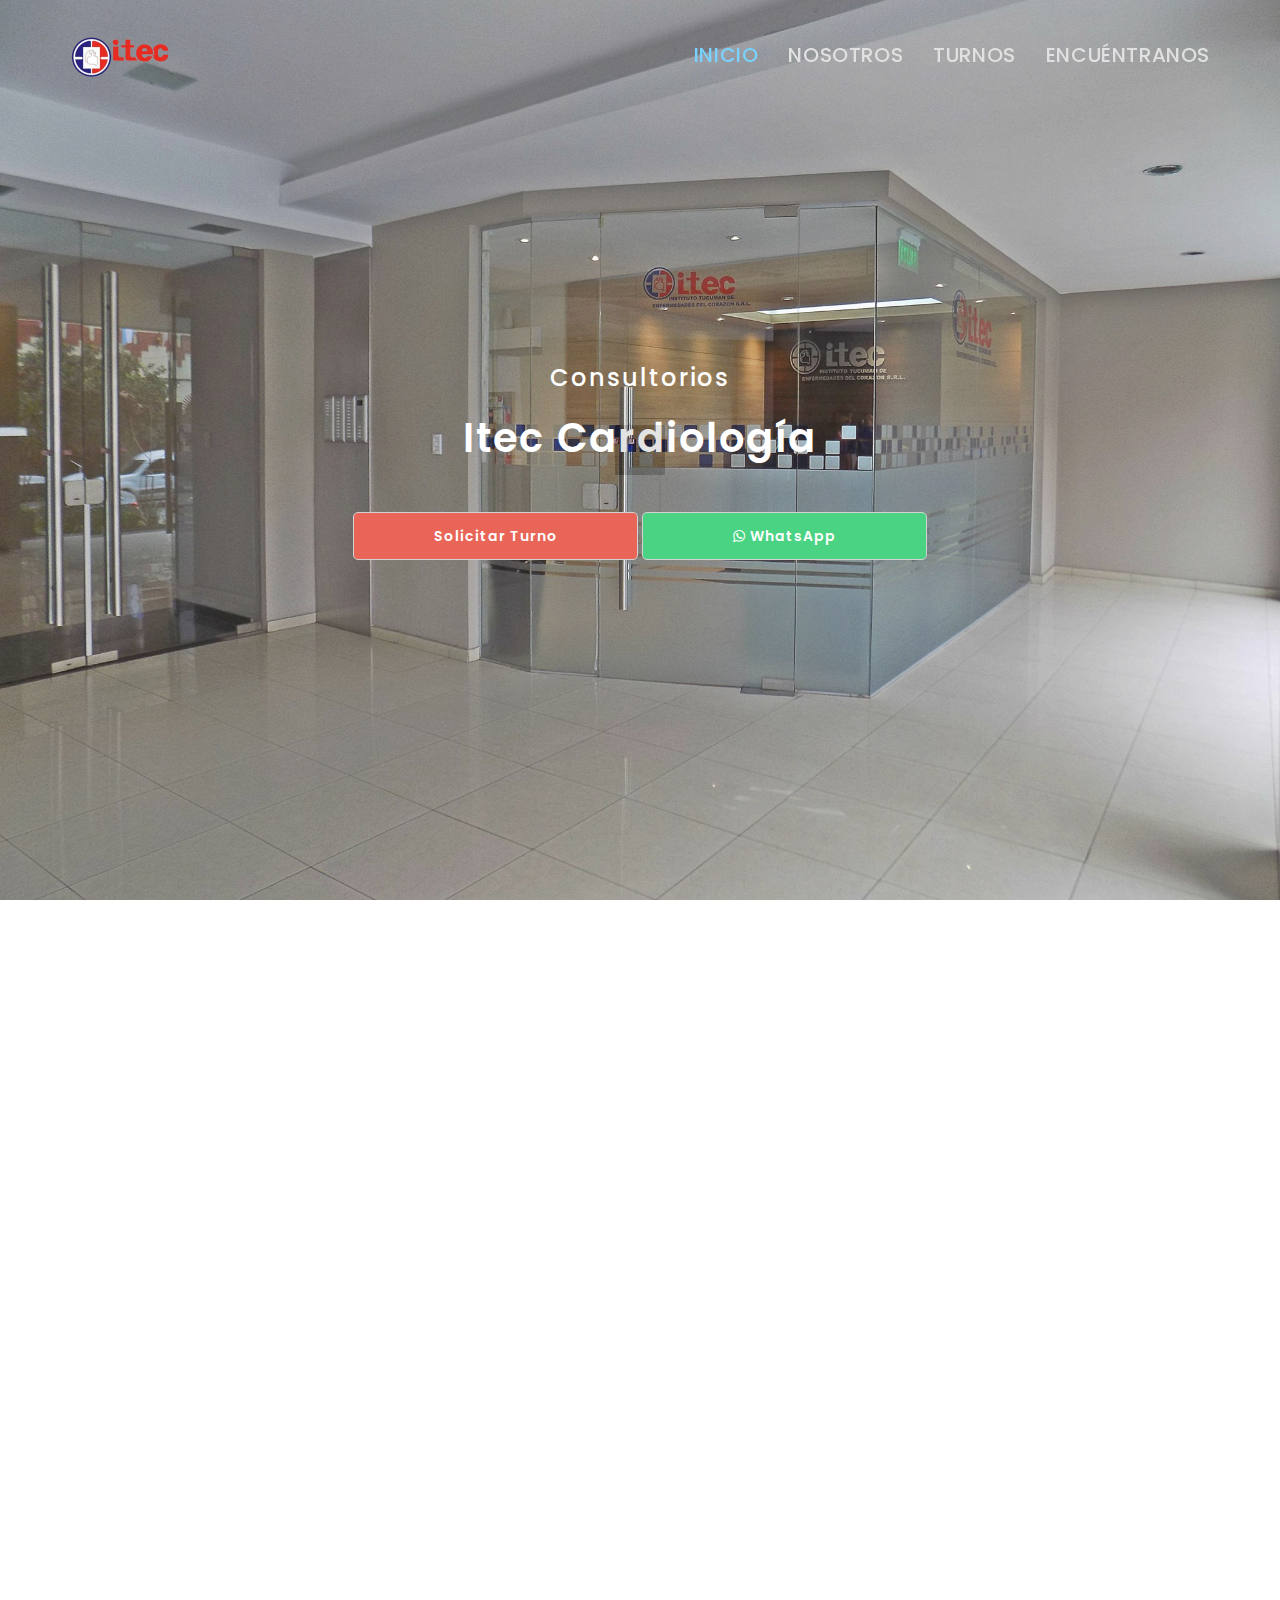
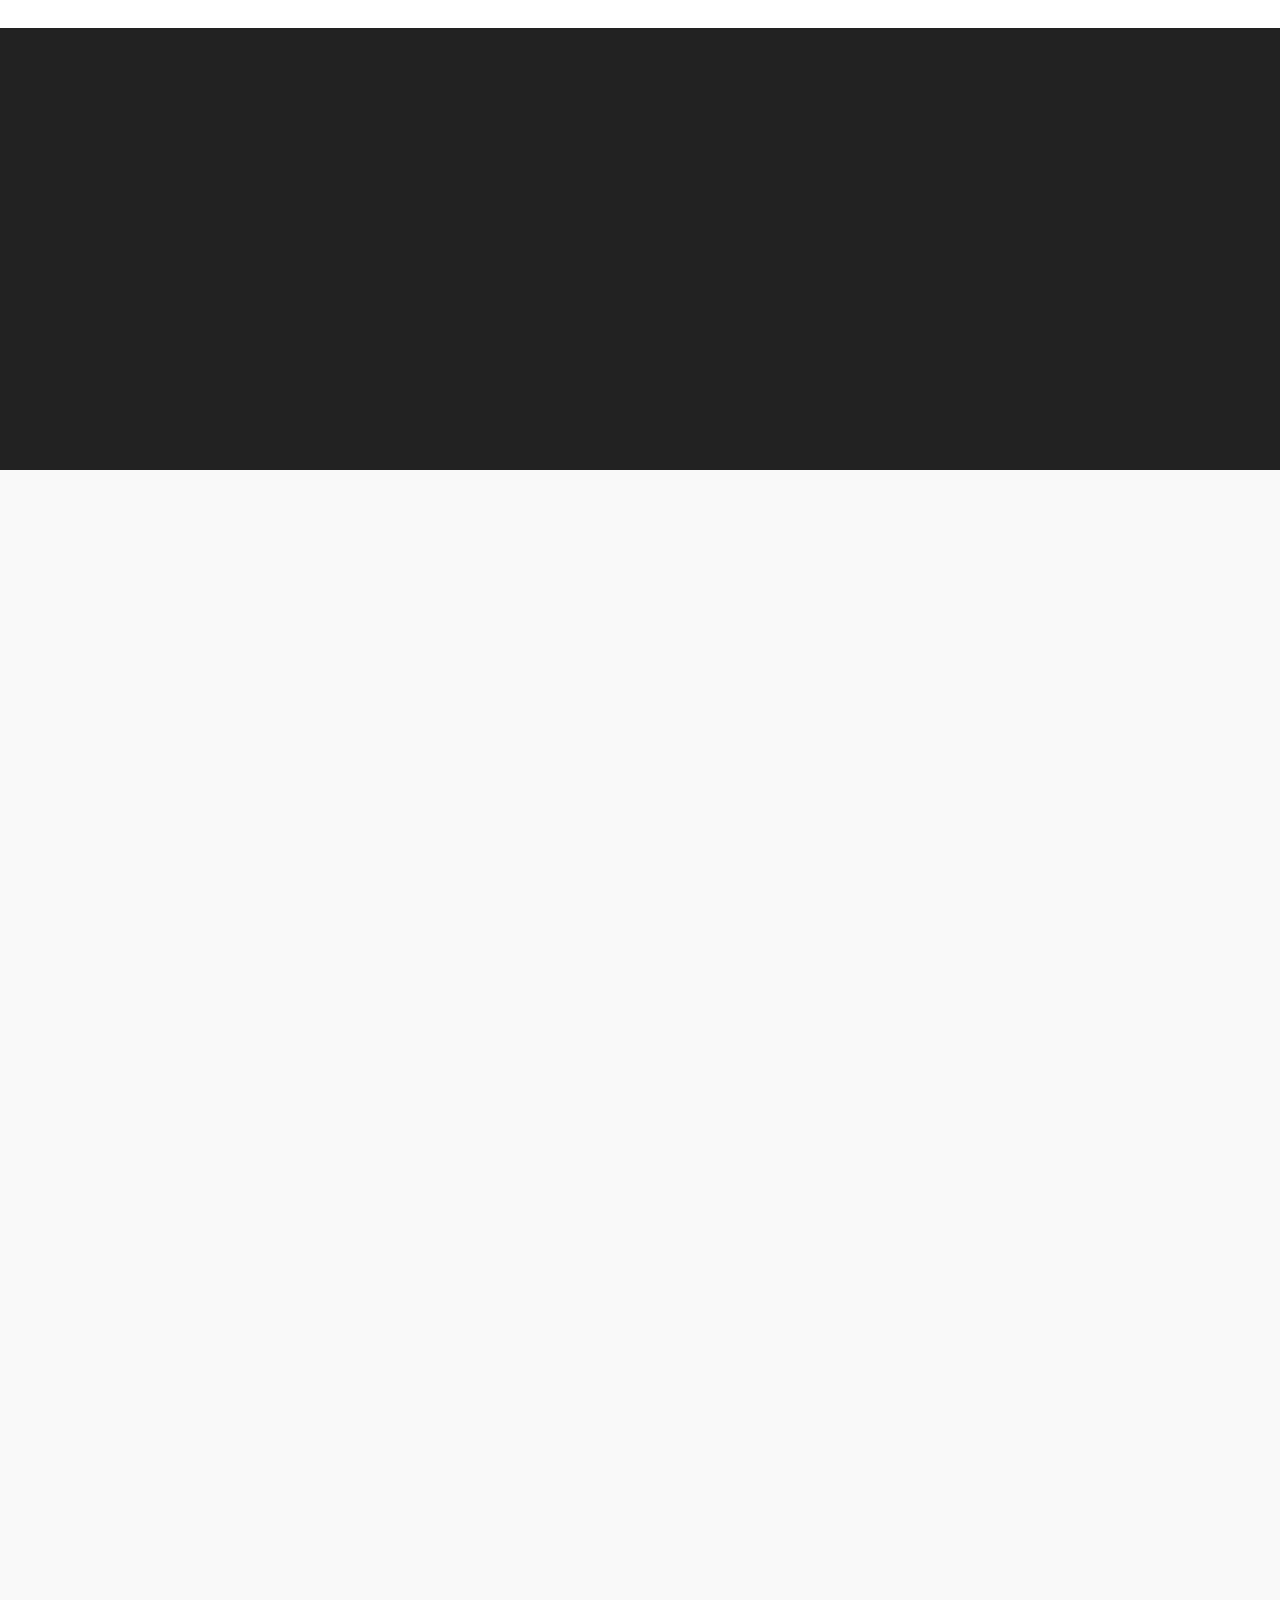
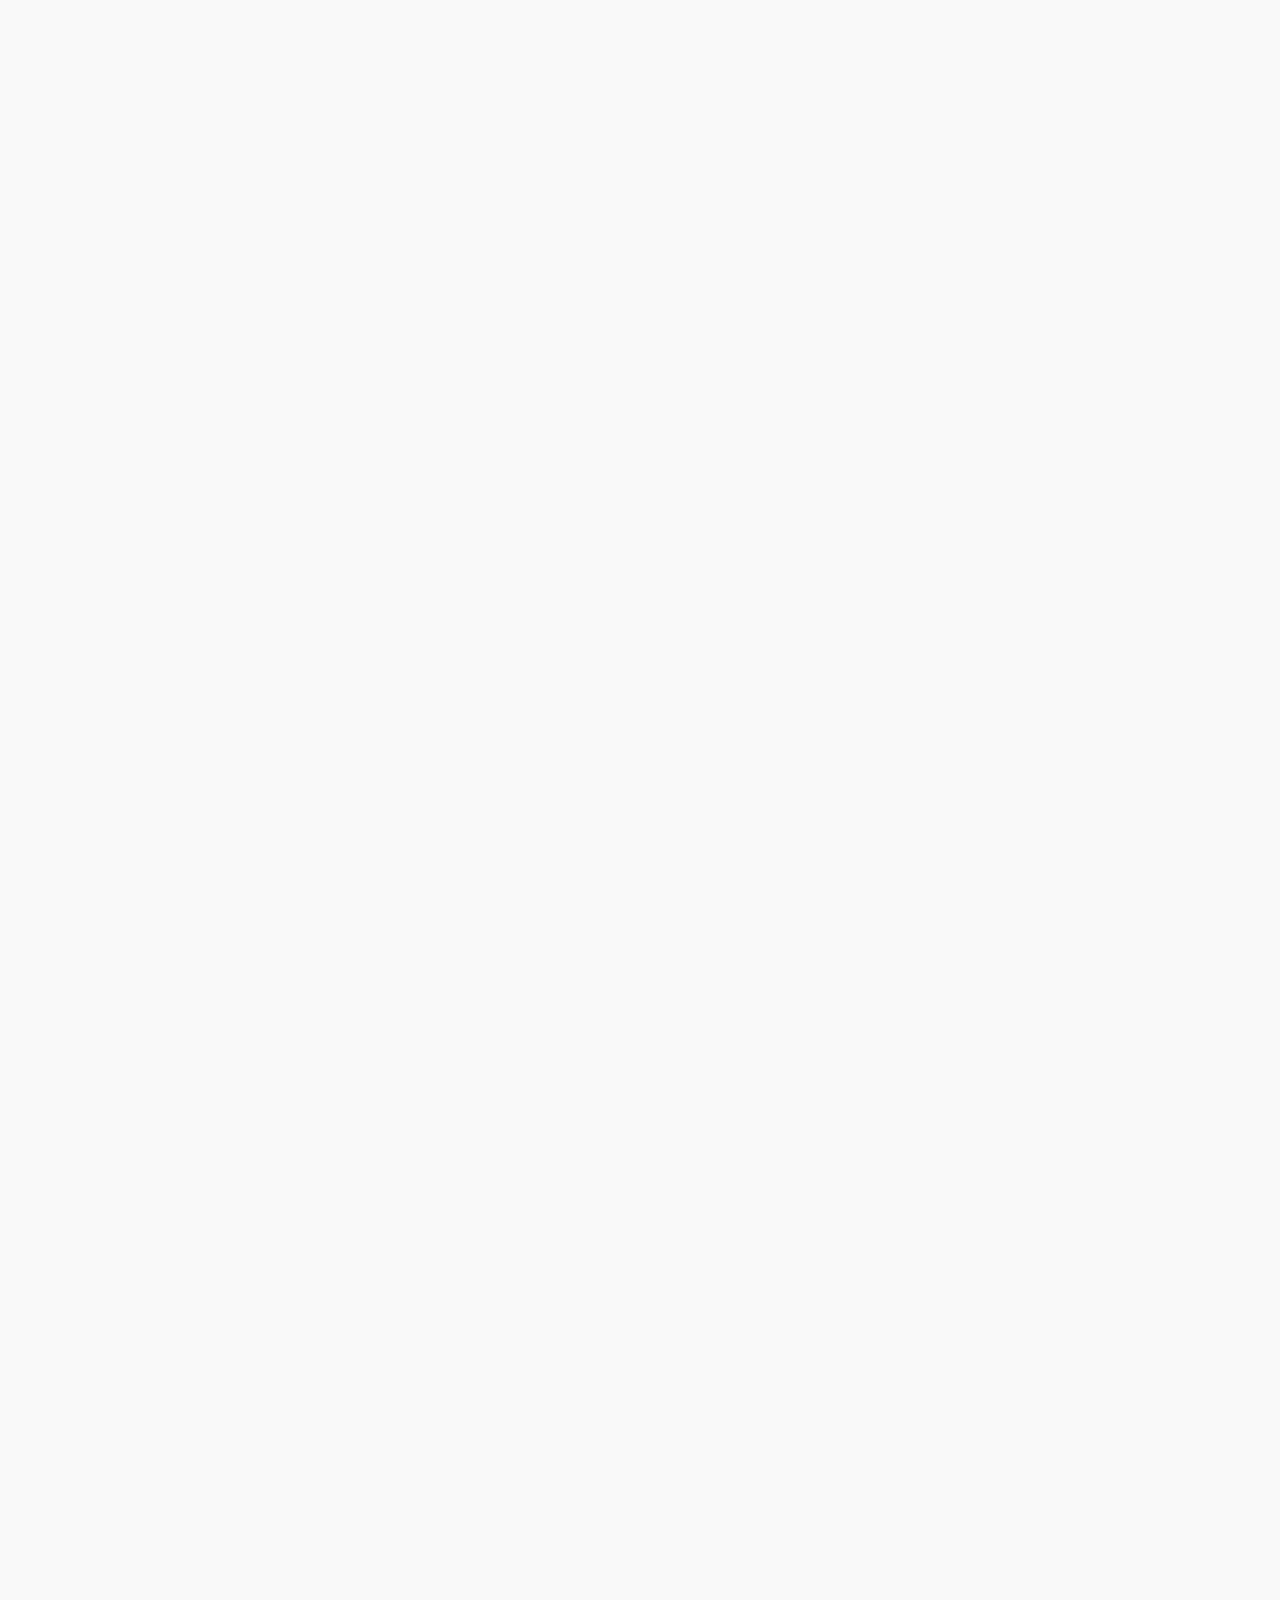
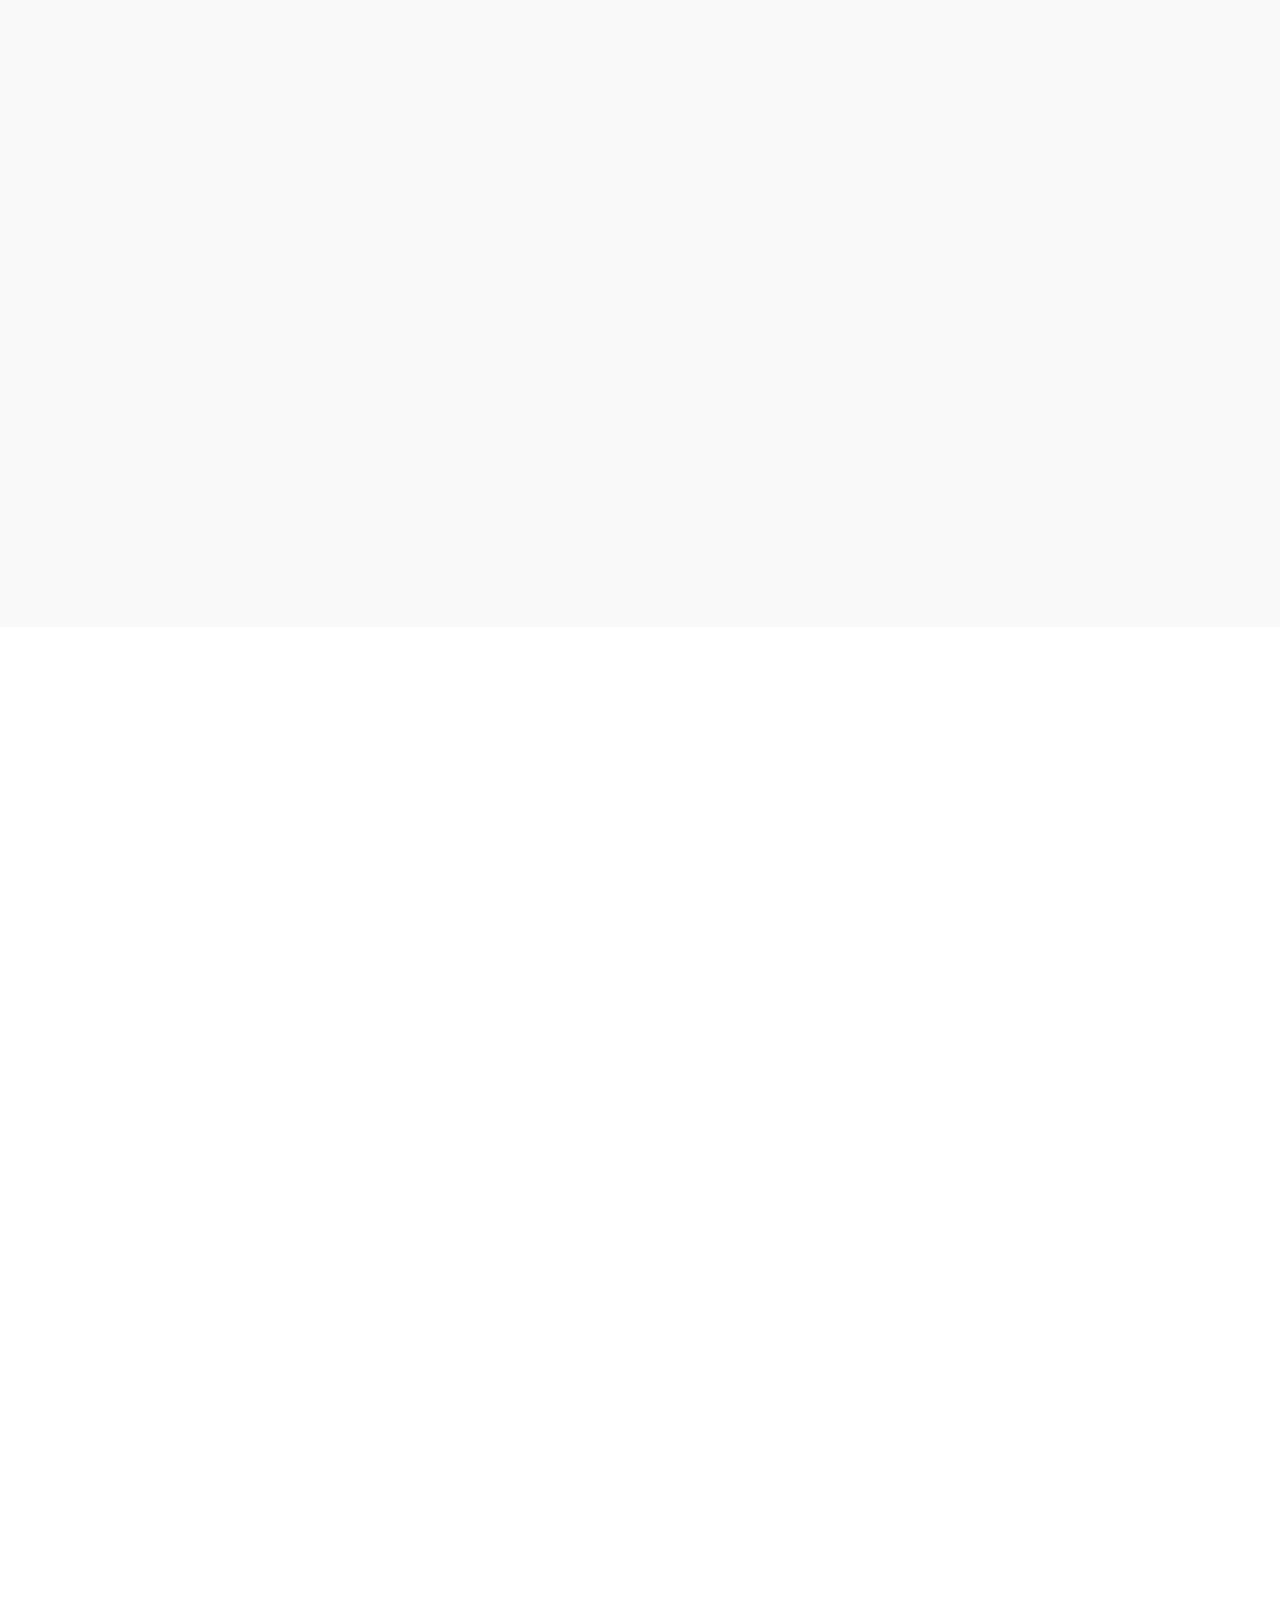
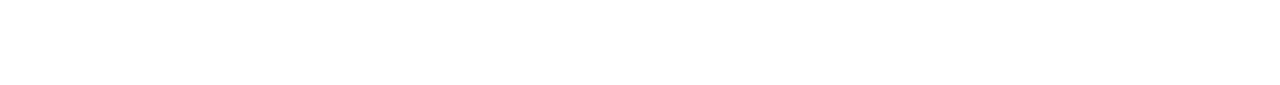
==== commit 6bb4d61e: "agregado personal" ====
--- a/index.html
+++ b/index.html
@@ -295,6 +295,79 @@
 						</div>
 					</div>
 				</div> <!-- fin Segundo Grupo-->
+				<div class="row">	<!--quinto Grupo-->
+					<div id="foto1" class="item wow fadeInUp col-md-3 col-sm-3">
+						<div class="speakers-wrapper">
+							<img src="images/GenericDoctor.png" class="img-responsive" alt="speakers">
+								<div class="speakers-thumb">
+									<h3>Andrea Pallares</h3>
+									<h6>Cardiología</h6>
+									<h6>Mapa y Holter</h6>
+									<div id="medico16" hidden>
+										<h5>Recibe todas las obras sociales por colegio médico.</h5>
+										<a class="btn btn-lg btn-default smoothScroll fadeInUp" href="http://181.14.240.149/medexisportal/?to=9&cp=SRHSWPQYWZQCARHE" target="_blanc" >Solicitar Turno</a>
+									</div>
+									<div id="seleccionar16">
+									<a id="1" class="btn btn-lg btn-default smoothScroll wow fadeInUp" data-wow-delay="0.1s" onclick="MostrarComponentes(16)">Seleccionar</a>
+									</div>
+								</div>
+						</div>
+					</div>
+					<div id="foto1" class="item wow fadeInUp col-md-3 col-sm-3">
+						<div class="speakers-wrapper">
+							<img src="images/NadiaAvila.png" class="img-responsive" alt="speakers">
+								<div class="speakers-thumb">
+									<h3>Nadia Soledad Ávila</h3>
+									<h6>Médico de Familia</h6>
+									<h6>Atención integral de Adultos, Adolescentes y Niños</h6>
+									<div id="medico13" hidden>
+										<h5>Recibe todas las obras sociales por colegio médico.</h5>
+										<a class="btn btn-lg btn-default smoothScroll fadeInUp" href="http://181.14.240.149/medexisportal/?to=9&cp=XSOR7HC5BQIHRMHS" target="_blanc" >Solicitar Turno</a>
+									</div>
+									<div id="seleccionar13">
+									<a id="1" class="btn btn-lg btn-default smoothScroll wow fadeInUp" data-wow-delay="0.1s" onclick="MostrarComponentes(13)">Seleccionar</a>
+									</div>
+								</div>
+						</div>
+					</div>					
+					<div id="foto1" class="item wow fadeInUp col-md-3 col-sm-3">
+						<div class="speakers-wrapper">
+							<img src="images/AlejandroMartinez.png" class="img-responsive" alt="speakers">
+								<div class="speakers-thumb">
+									<h3>Alejando Mario Martínez</h3>
+									<h6>Cardiología Clínica</h6>
+									<h6>Cardioangiología Intervencionista</h6>
+									<div id="medico18" hidden>
+										<h5>Recibe todas las obras sociales por colegio médico.</h5>
+										<h5>Recibe además:</h5>
+										<a class="obrasocialsi">Red de Seguros Medicos</a>
+										<a class="btn btn-lg btn-default smoothScroll fadeInUp" href="http://181.14.240.149/medexisportal/?to=9&cp=GTKKSRUHOC1JVJNZ" target="_blanc" >Solicitar Turno</a>
+									</div>
+									<div id="seleccionar18">
+									<a id="1" class="btn btn-lg btn-default smoothScroll wow fadeInUp" data-wow-delay="0.1s" onclick="MostrarComponentes(18)">Seleccionar</a>
+									</div>
+								</div>
+						</div>
+					</div>
+
+					<div id="foto1" class="item wow fadeInUp col-md-3 col-sm-3">
+						<div class="speakers-wrapper">
+							<img src="images/RominaEspeche.png" class="img-responsive" alt="speakers">
+								<div class="speakers-thumb">
+									<h3>Romina Espeche</h3>
+									<h6>Nutrición</h6>
+									<h6>M.P. 720</h6>
+									<div id="medico20" hidden>
+										<a class="obrasocialno">No recibe obras sociales</a>
+										<a class="btn btn-lg btn-default smoothScroll fadeInUp" href="http://181.14.240.149/medexisportal/?to=9&cp=D3LSJXTBDZITTGG8" target="_blanc" >Solicitar Turno</a>
+									</div>
+									<div id="seleccionar20">
+									<a id="1" class="btn btn-lg btn-default smoothScroll wow fadeInUp" data-wow-delay="0.1s" onclick="MostrarComponentes(20)">Seleccionar</a>
+									</div>
+								</div>
+						</div>
+					</div>
+				</div> <!--fin quinto Grupo-->
 				<div class="row"> <!--inicio tercer Grupo-->
 					<div id="foto1" class="item wow fadeInUp col-md-3 col-sm-3">
 						<div class="speakers-wrapper">
@@ -547,20 +620,20 @@
 					</div>
 					
 				</div> <!--fin cuarto Grupo-->
-				<div class="row">	<!--quinto Grupo-->
+				
+				<div class="row"> <!-- Sexto Grupo -->
 					<div id="foto1" class="item wow fadeInUp col-md-3 col-sm-3">
 						<div class="speakers-wrapper">
 							<img src="images/GenericDoctor.png" class="img-responsive" alt="speakers">
 								<div class="speakers-thumb">
-									<h3>Andrea Pallares</h3>
-									<h6>Cardiología</h6>
-									<h6>Mapa y Holter</h6>
-									<div id="medico16" hidden>
-										<h5>Recibe todas las obras sociales por colegio médico.</h5>
-										<a class="btn btn-lg btn-default smoothScroll fadeInUp" href="http://181.14.240.149/medexisportal/?to=9&cp=SRHSWPQYWZQCARHE" target="_blanc" >Solicitar Turno</a>
-									</div>
-									<div id="seleccionar16">
-									<a id="1" class="btn btn-lg btn-default smoothScroll wow fadeInUp" data-wow-delay="0.1s" onclick="MostrarComponentes(16)">Seleccionar</a>
+									<h3>Mara Edith Del Pino</h3>
+									<h6>Nefrología</h6>
+									<div id="medico21" hidden>
+										<h5>Recibe todas las obras sociales por colegio médico.</h5>
+										<a class="btn btn-lg btn-default smoothScroll fadeInUp" href="http://181.14.240.149/medexisportal/?to=9&cp=UAWNHKJGBLTUB1OY" target="_blanc" >Solicitar Turno</a>
+									</div>
+									<div id="seleccionar21">
+									<a id="1" class="btn btn-lg btn-default smoothScroll wow fadeInUp" data-wow-delay="0.1s" onclick="MostrarComponentes(21)">Seleccionar</a>
 									</div>
 								</div>
 						</div>
@@ -582,77 +655,7 @@
 								</div>
 						</div>
 					</div>
-					
-					<div id="foto1" class="item wow fadeInUp col-md-3 col-sm-3">
-						<div class="speakers-wrapper">
-							<img src="images/GenericDoctor.png" class="img-responsive" alt="speakers">
-								<div class="speakers-thumb">
-									<h3>Alejando Mario Martínez</h3>
-									<h6>Cardiología</h6>
-									<h6>Hemodinamia</h6>
-									<div id="medico18" hidden>
-										<h5>Recibe todas las obras sociales por colegio médico.</h5>
-										<h5>Recibe además:</h5>
-										<a class="obrasocialsi">Obra Social Mutual</a>
-										<a class="btn btn-lg btn-default smoothScroll fadeInUp" href="http://181.14.240.149/medexisportal/?to=9&cp=GTKKSRUHOC1JVJNZ" target="_blanc" >Solicitar Turno</a>
-									</div>
-									<div id="seleccionar18">
-									<a id="1" class="btn btn-lg btn-default smoothScroll wow fadeInUp" data-wow-delay="0.1s" onclick="MostrarComponentes(18)">Seleccionar</a>
-									</div>
-								</div>
-						</div>
-					</div>
-
-					<div id="foto1" class="item wow fadeInUp col-md-3 col-sm-3">
-						<div class="speakers-wrapper">
-							<img src="images/GenericDoctor.png" class="img-responsive" alt="speakers">
-								<div class="speakers-thumb">
-									<h3>Romina Espeche</h3>
-									<h6>Nutrición</h6>
-									<div id="medico20" hidden>
-										<h5>Recibe todas las obras sociales por colegio médico.</h5>
-										<a class="btn btn-lg btn-default smoothScroll fadeInUp" href="http://181.14.240.149/medexisportal/?to=9&cp=D3LSJXTBDZITTGG8" target="_blanc" >Solicitar Turno</a>
-									</div>
-									<div id="seleccionar20">
-									<a id="1" class="btn btn-lg btn-default smoothScroll wow fadeInUp" data-wow-delay="0.1s" onclick="MostrarComponentes(20)">Seleccionar</a>
-									</div>
-								</div>
-						</div>
-					</div>
-				</div> <!--fin quinto Grupo-->
-				<div class="row"> <!-- Sexto Grupo -->
-					<div id="foto1" class="item wow fadeInUp col-md-3 col-sm-3">
-						<div class="speakers-wrapper">
-							<img src="images/GenericDoctor.png" class="img-responsive" alt="speakers">
-								<div class="speakers-thumb">
-									<h3>Mara Edith Del Pino</h3>
-									<h6>Nefrología</h6>
-									<div id="medico21" hidden>
-										<h5>Recibe todas las obras sociales por colegio médico.</h5>
-										<a class="btn btn-lg btn-default smoothScroll fadeInUp" href="http://181.14.240.149/medexisportal/?to=9&cp=UAWNHKJGBLTUB1OY" target="_blanc" >Solicitar Turno</a>
-									</div>
-									<div id="seleccionar21">
-									<a id="1" class="btn btn-lg btn-default smoothScroll wow fadeInUp" data-wow-delay="0.1s" onclick="MostrarComponentes(21)">Seleccionar</a>
-									</div>
-								</div>
-						</div>
-					</div>
-					<div id="foto1" class="item wow fadeInUp col-md-3 col-sm-3">
-						<div class="speakers-wrapper">
-							<img src="images/GenericDoctor.png" class="img-responsive" alt="speakers">
-								<div class="speakers-thumb">
-									<h3>Nadia Soledad Ávila</h3>
-									<h6>Medicina General</h6>
-									<div id="medico13" hidden>
-										<h5>Recibe todas las obras sociales por colegio médico.</h5>
-										<a class="btn btn-lg btn-default smoothScroll fadeInUp" href="http://181.14.240.149/medexisportal/?to=9&cp=XSOR7HC5BQIHRMHS" target="_blanc" >Solicitar Turno</a>
-									</div>
-									<div id="seleccionar13">
-									<a id="1" class="btn btn-lg btn-default smoothScroll wow fadeInUp" data-wow-delay="0.1s" onclick="MostrarComponentes(13)">Seleccionar</a>
-									</div>
-								</div>
-						</div>
-					</div>
+			
 				</div> <!-- Fin sexto Grupo -->
 			</div>
 
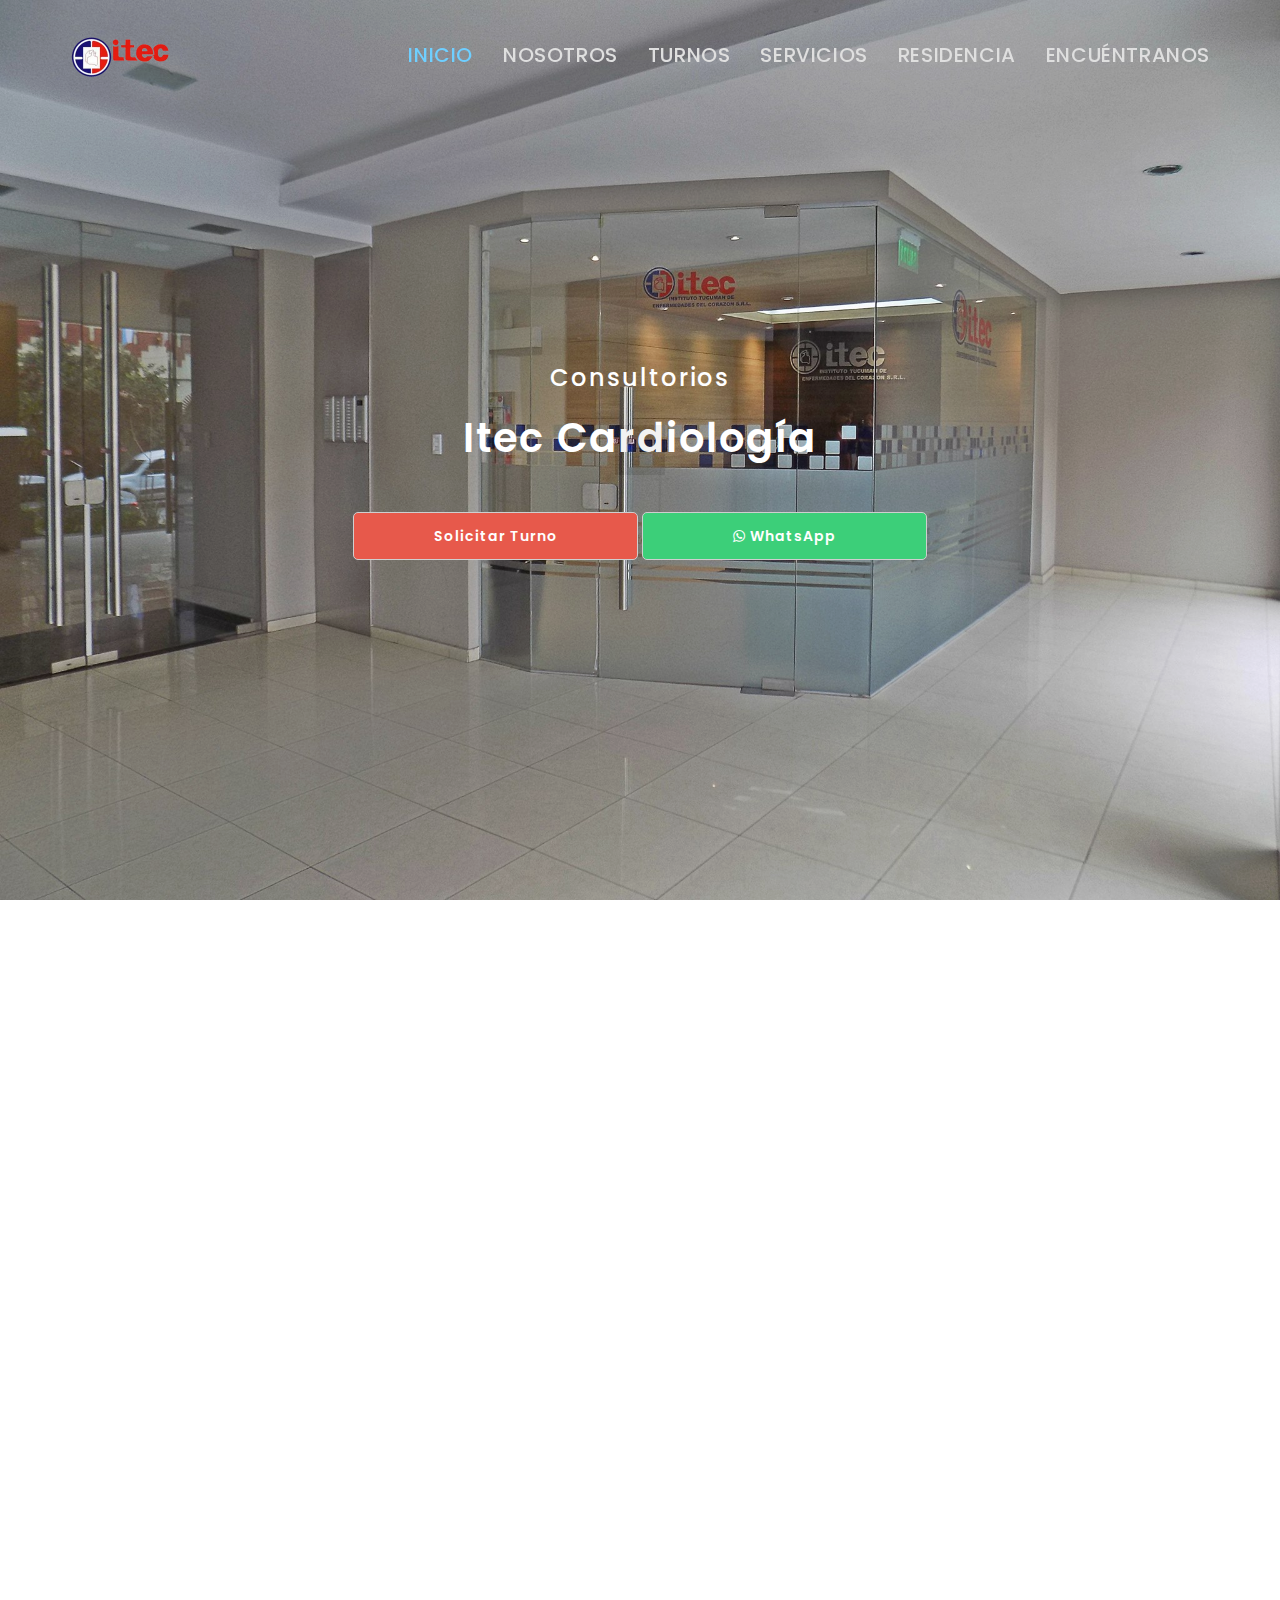
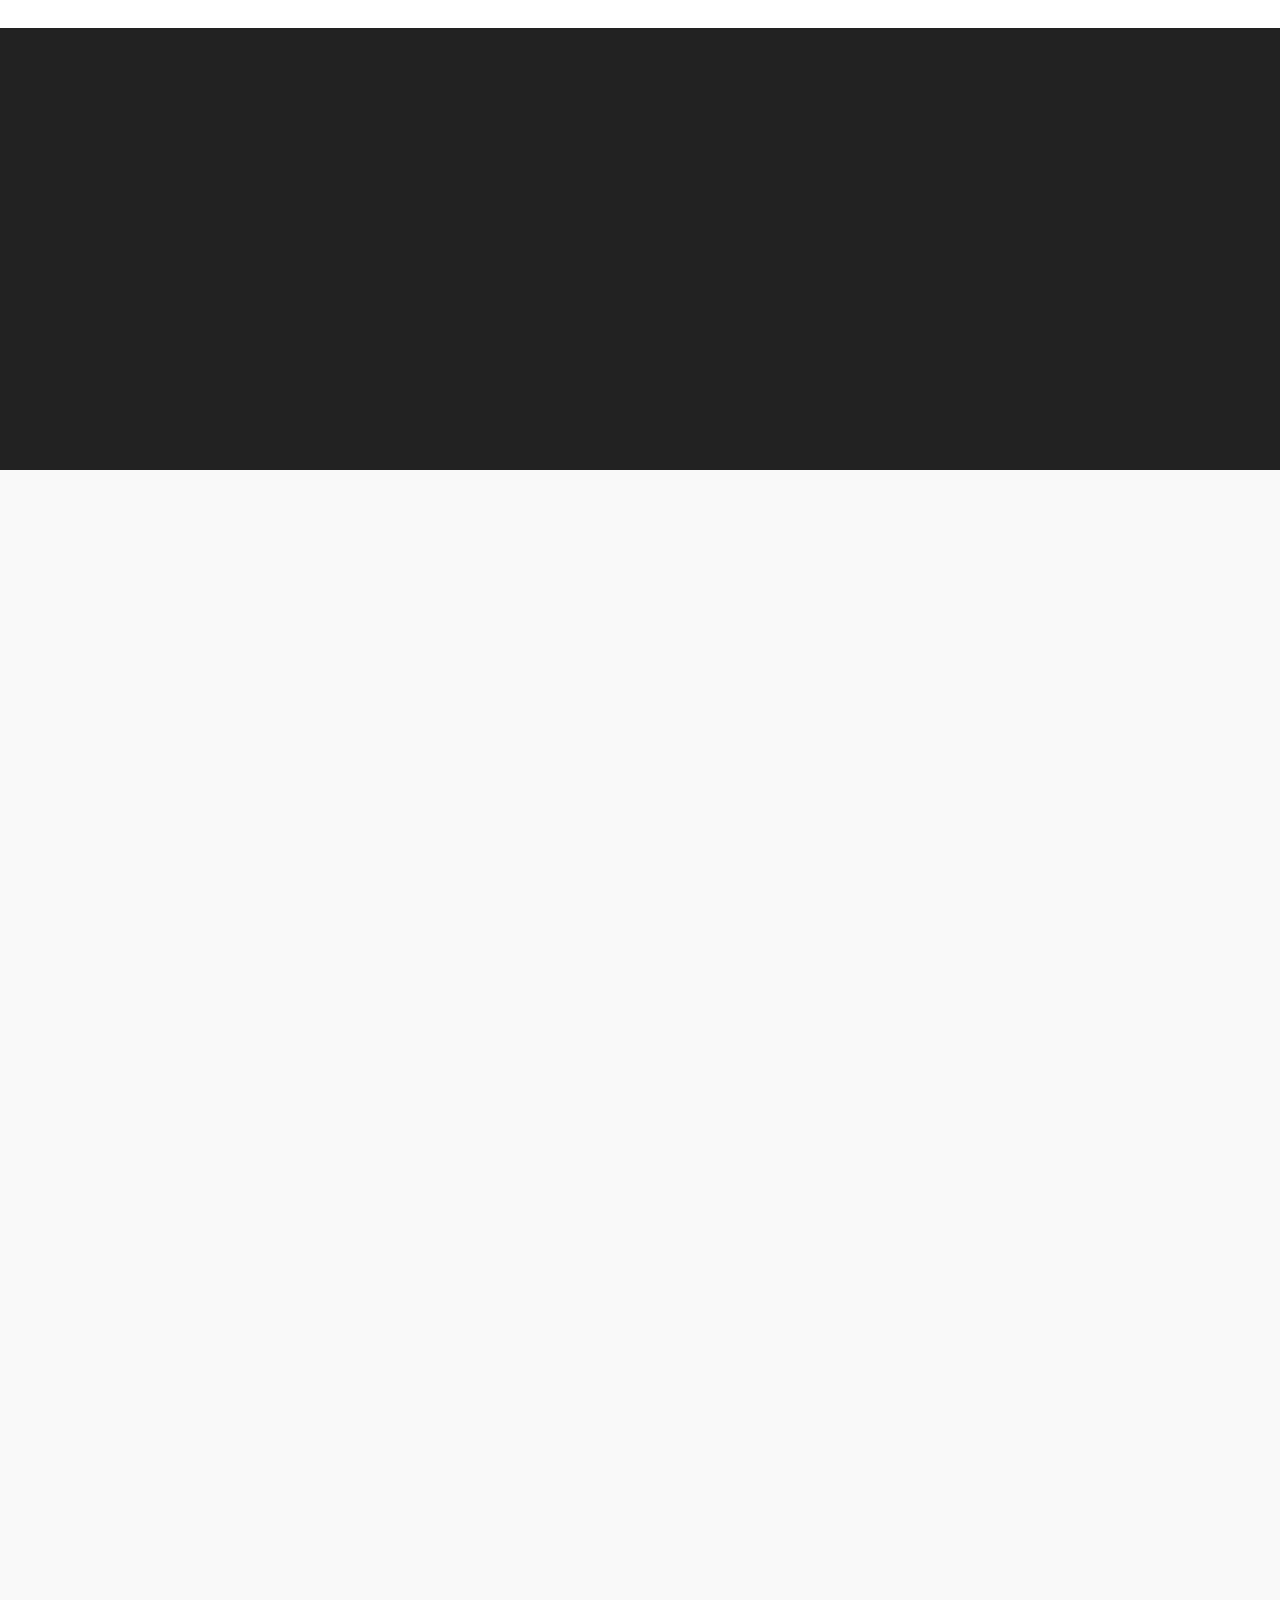
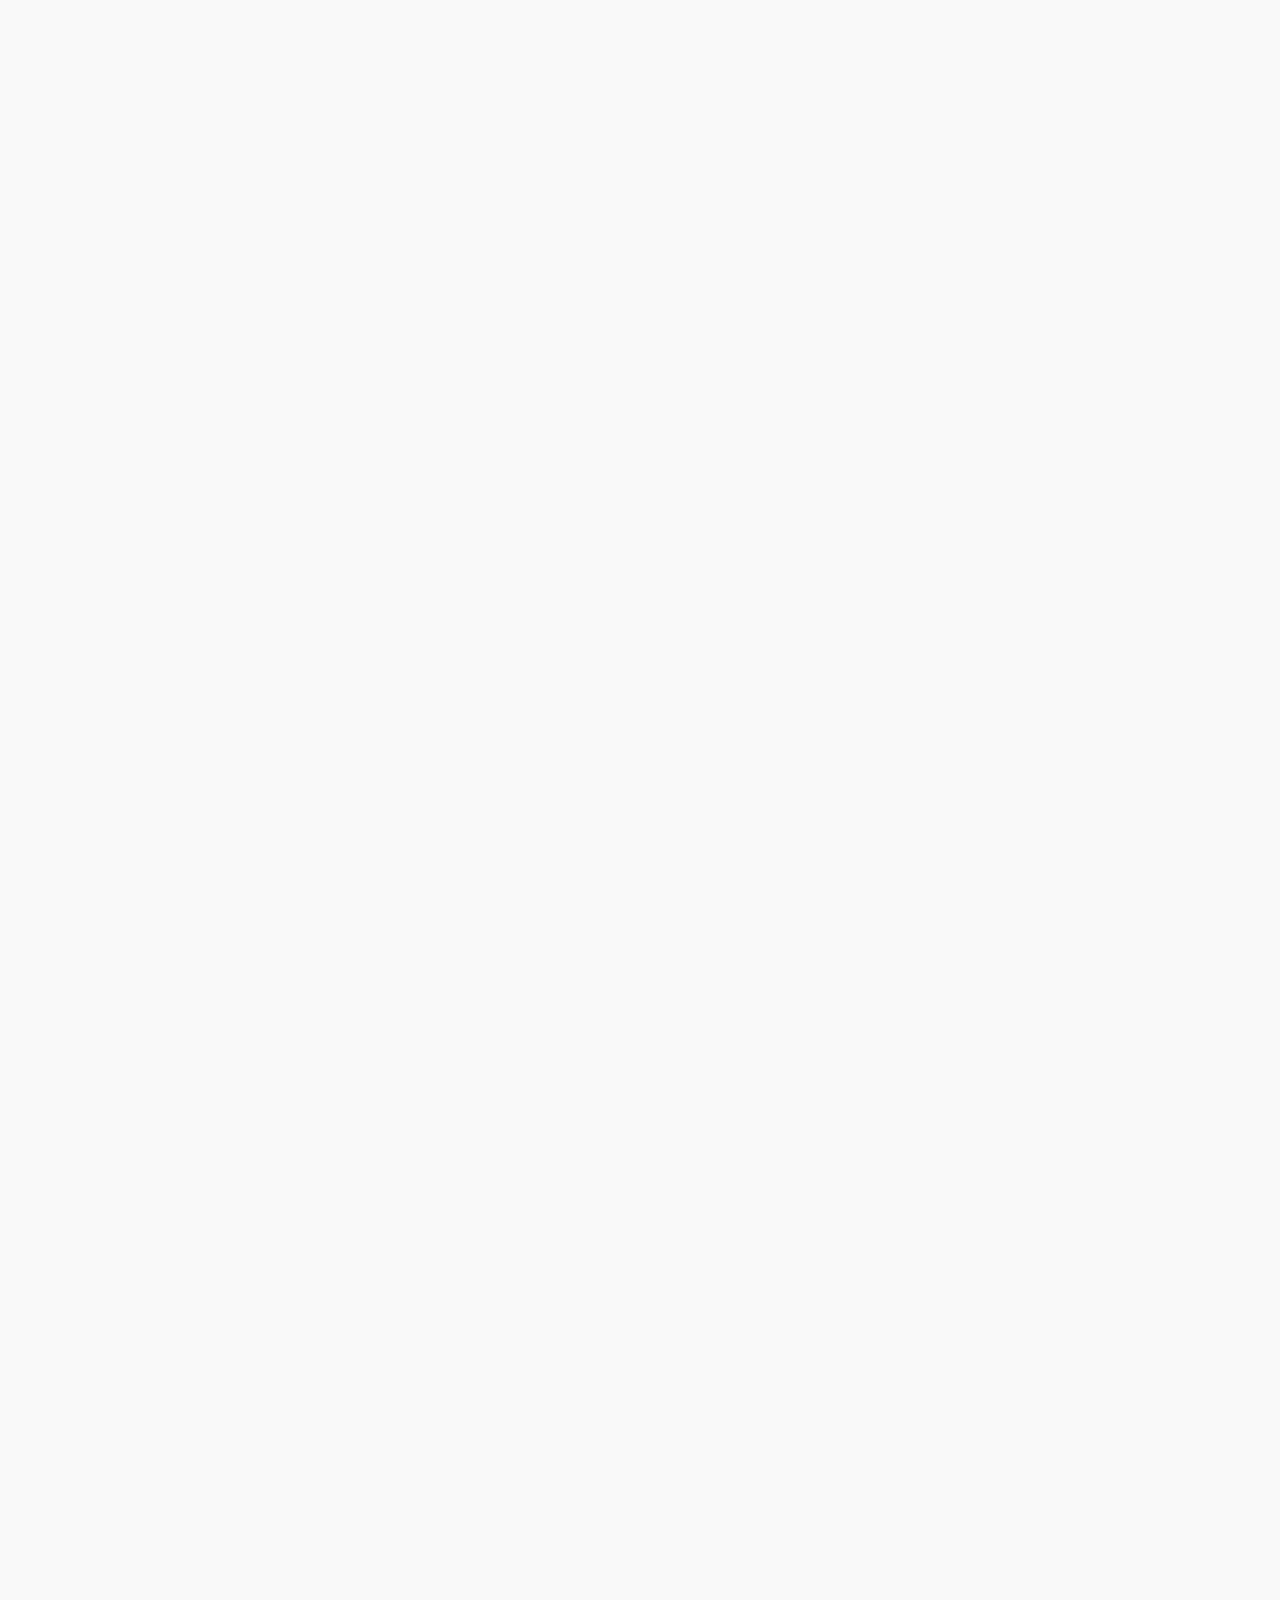
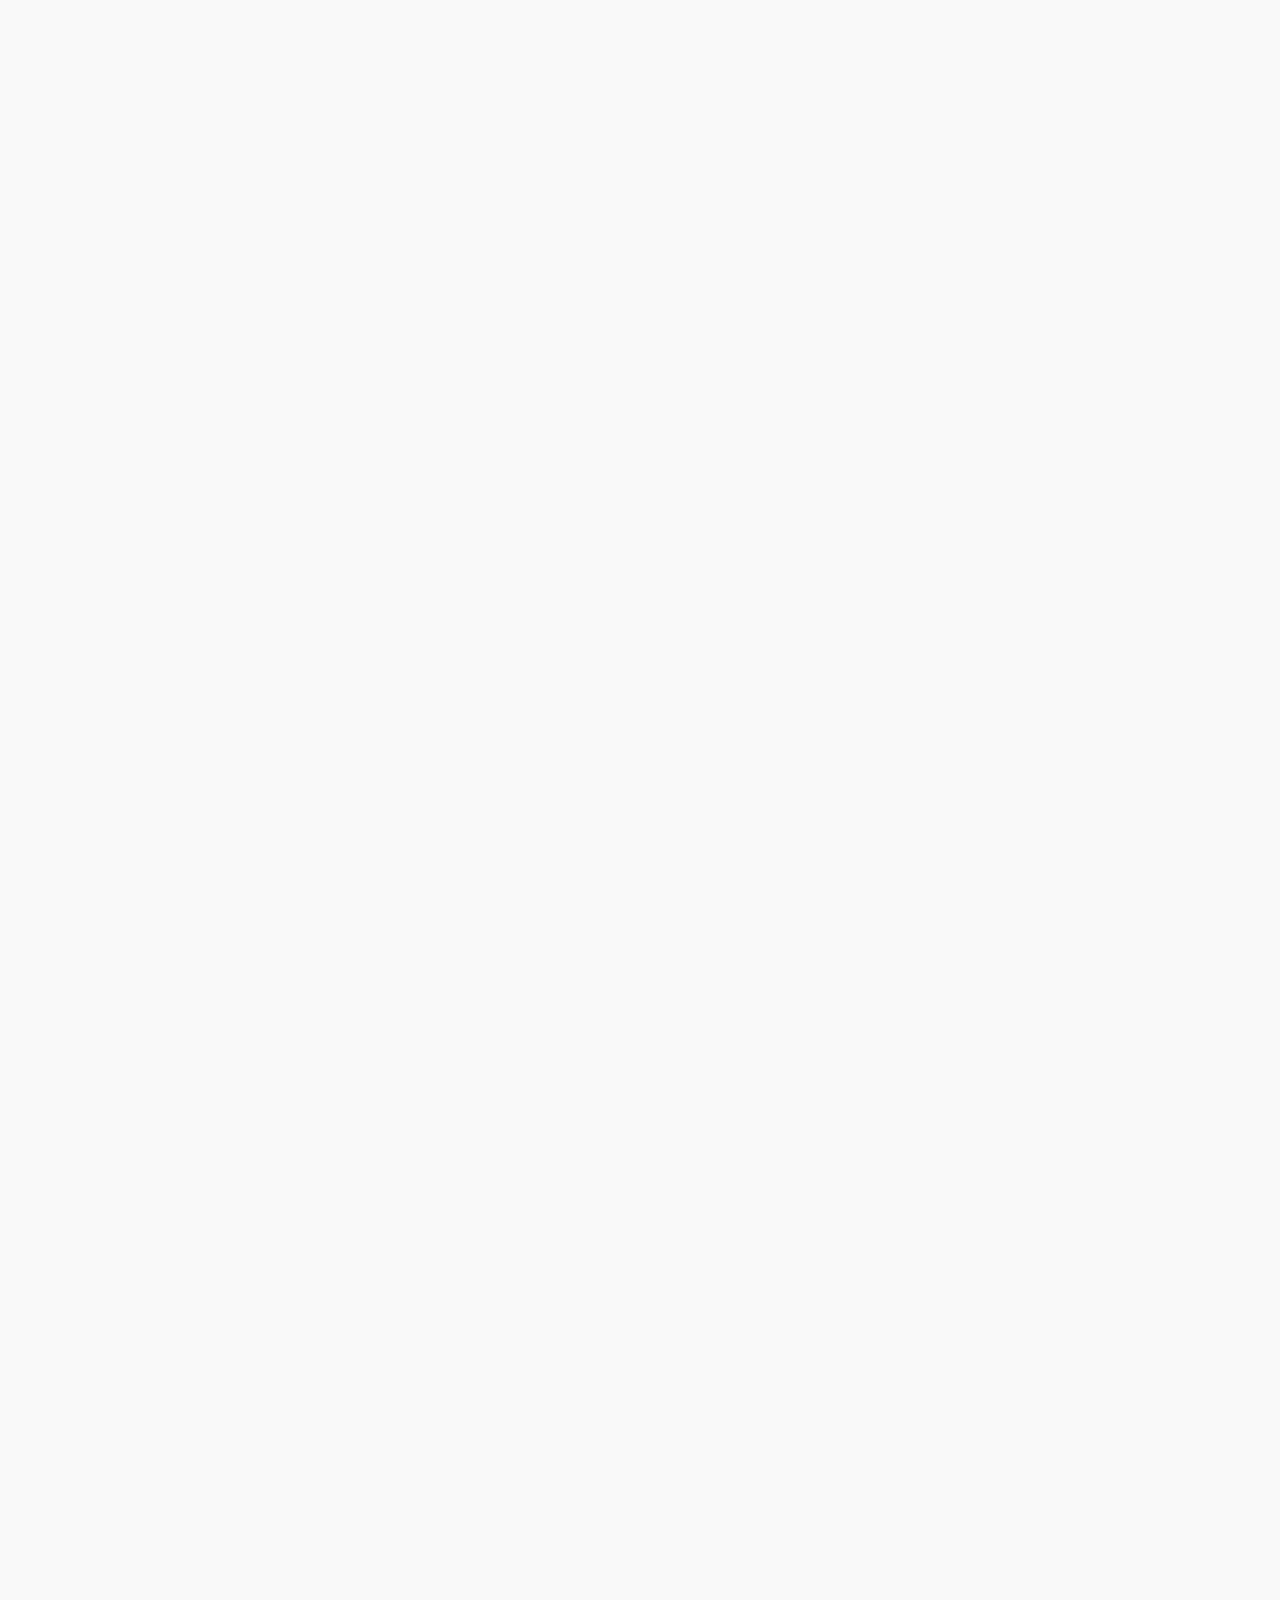
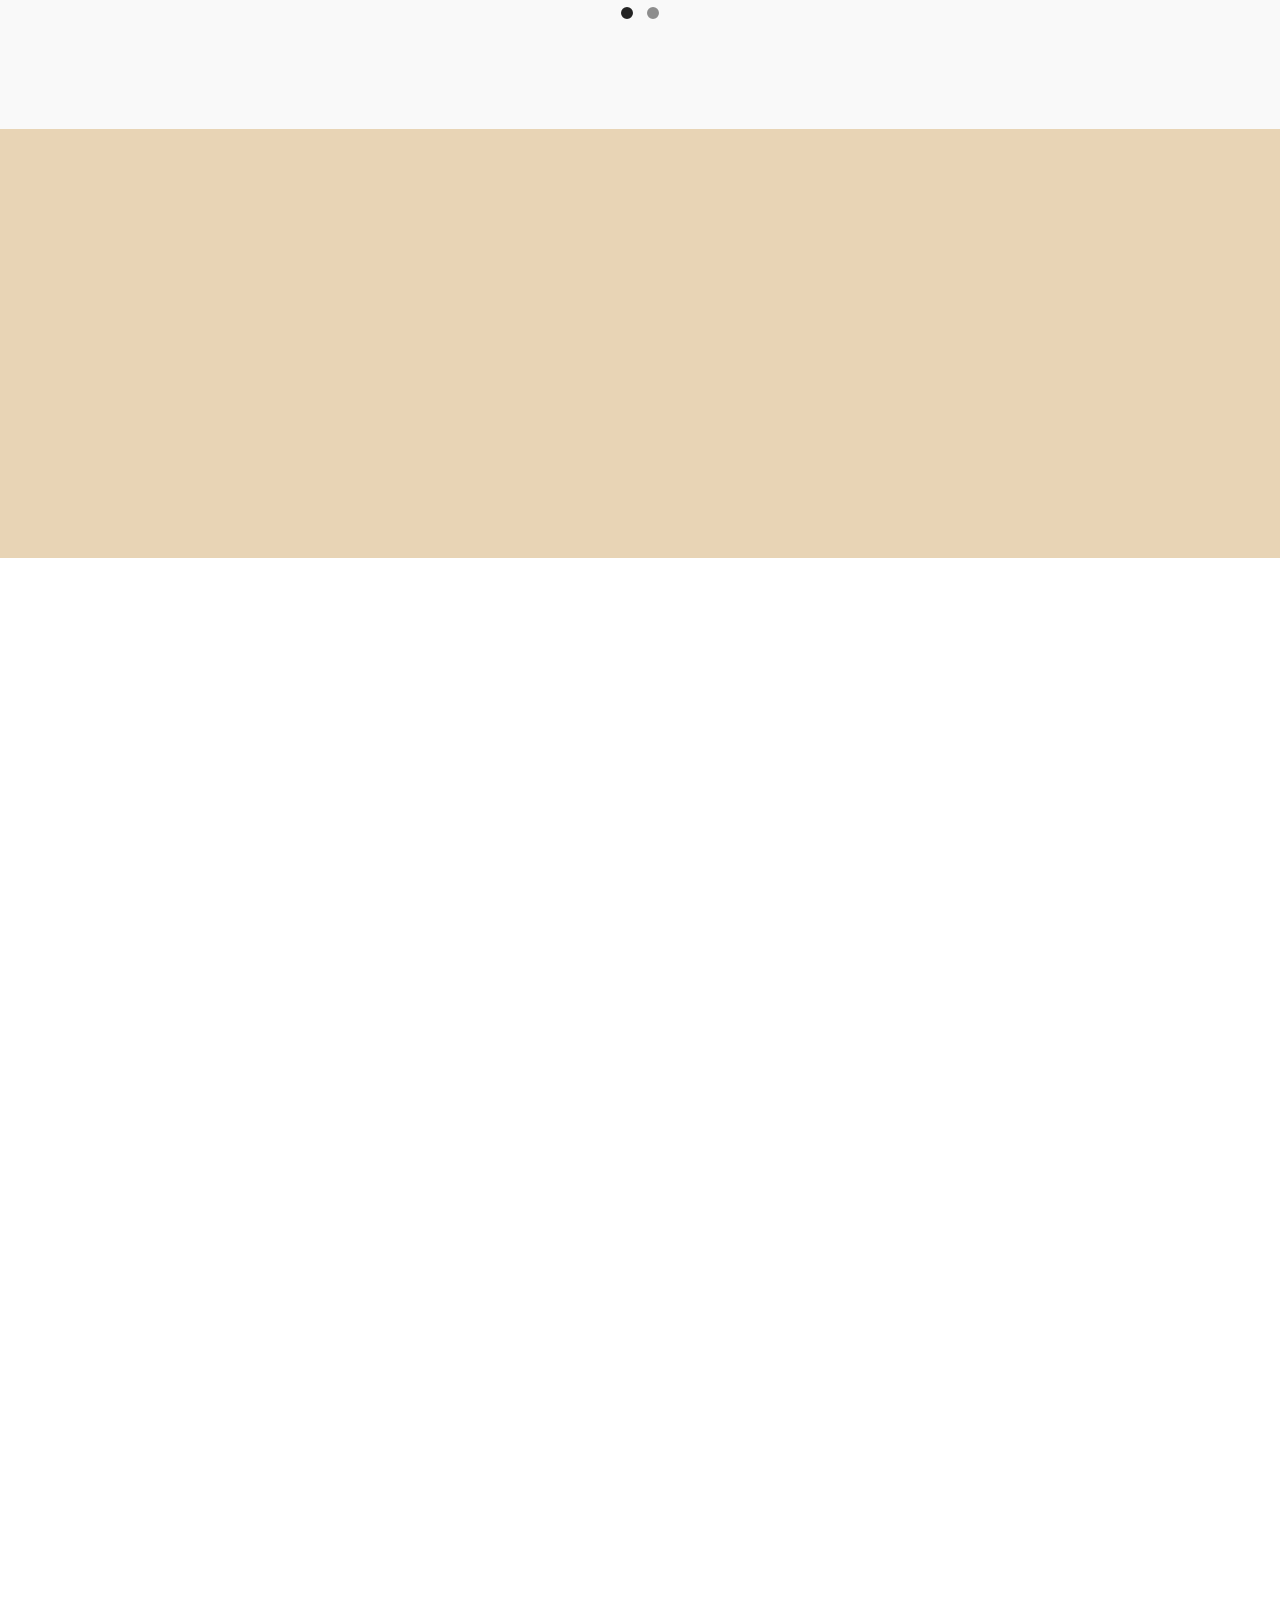
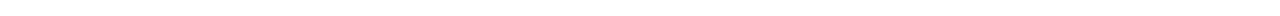
==== commit fc8a882c: "agrega seccion servicios, agrega seccion residencia" ====
--- a/index.html
+++ b/index.html
@@ -17,7 +17,7 @@
 <link rel="stylesheet" href="css/font-awesome.min.css">
 <link rel="stylesheet" href="css/owl.theme.css">
 <link rel="stylesheet" href="css/owl.carousel.css">
-
+<!-- <link rel="stylesheet" href="https://cdn.jsdelivr.net/npm/bootstrap@4.0.0/dist/css/bootstrap.min.css" integrity="sha384-Gn5384xqQ1aoWXA+058RXPxPg6fy4IWvTNh0E263XmFcJlSAwiGgFAW/dAiS6JXm" crossorigin="anonymous"> -->
 <!-- Main css -->
 <link rel="stylesheet" href="css/style.css">
 
@@ -59,6 +59,8 @@
 				<li><a href="#inicio" class="smoothScroll">Inicio</a></li>
 				<li><a href="#acercade" class="smoothScroll">Nosotros</a></li>
 				<li><a href="#profesionales" class="smoothScroll">Turnos</a></li>
+				<li><a href="#servicios" class="smoothScroll">Servicios</a></li>
+				<li><a href="#residencia" class="smoothScroll">Residencia</a></li>
 				<li><a href="#program" class="smoothScroll">Encuéntranos</a></li>
 				<!-- <li><a href="#program" class="smoothScroll">Programs</a></li> -->
 				<!-- <li><a href="#register" class="smoothScroll">Register</a></li>
@@ -108,7 +110,7 @@
 			</div>
 					
 			<div class="wow fadeInUp col-md-6 col-sm-6" data-wow-delay="0.1s">
-				<img src="images/itecbanner.jpg" class="img-responsive" alt="Overview">
+				<img src="images/itecbanner.jpg" class="img-responsive" alt="acercade">
 			</div>
 
 		</div>
@@ -357,12 +359,15 @@
 									<h3>Romina Espeche</h3>
 									<h6>Nutrición</h6>
 									<h6>M.P. 720</h6>
-									<div id="medico20" hidden>
-										<a class="obrasocialno">No recibe obras sociales</a>
+									<div id="medico19" hidden>
+										<h5>Recibe todas las obras sociales por colegio médico.</h5>
+										<a class="obrasocialsi">Boreal</a>										
+										<a class="obrasocialsi">Ospe</a>
+										<a class="obrasocialsi">Red de Seguros Medicos</a>
 										<a class="btn btn-lg btn-default smoothScroll fadeInUp" href="http://181.14.240.149/medexisportal/?to=9&cp=D3LSJXTBDZITTGG8" target="_blanc" >Solicitar Turno</a>
 									</div>
-									<div id="seleccionar20">
-									<a id="1" class="btn btn-lg btn-default smoothScroll wow fadeInUp" data-wow-delay="0.1s" onclick="MostrarComponentes(20)">Seleccionar</a>
+									<div id="seleccionar19">
+									<a id="1" class="btn btn-lg btn-default smoothScroll wow fadeInUp" data-wow-delay="0.1s" onclick="MostrarComponentes(19)">Seleccionar</a>
 									</div>
 								</div>
 						</div>
@@ -549,12 +554,12 @@
 								<div class="speakers-thumb">
 									<h3>María Julieta Molina</h3>
 									<h6>Nutrición</h6>
-									<div id="medico22" hidden>
+									<div id="medico21" hidden>
 										<h5>Recibe todas las obras sociales por colegio médico.</h5>
 										<a class="btn btn-lg btn-default smoothScroll fadeInUp" href="http://181.14.240.149/medexisportal/?to=9&cp=WGYLOIXW12GRPMY1" target="_blanc" >Solicitar Turno</a>
 									</div>
-									<div id="seleccionar22">
-									<a id="1" class="btn btn-lg btn-default smoothScroll wow fadeInUp" data-wow-delay="0.1s" onclick="MostrarComponentes(22)">Seleccionar</a>
+									<div id="seleccionar21">
+									<a id="1" class="btn btn-lg btn-default smoothScroll wow fadeInUp" data-wow-delay="0.1s" onclick="MostrarComponentes(21)">Seleccionar</a>
 									</div>
 								</div>
 						</div>
@@ -600,44 +605,27 @@
 								</div>
 						</div>
 					</div>
-					<div id="foto1" class="item wow fadeInUp col-md-3 col-sm-3">
-						<div class="speakers-wrapper">
-							<img src="images/DavidSharruf.jpg" class="img-responsive" alt="speakers">
-								<div class="speakers-thumb">
-									<h3>David Ricardo Sharruf Alarcon</h3>
-									<h6>Neurología</h6>
-									<!--<h6>Electrofisiología</h6> -->
-									<div id="medico19" hidden>
-										<h5>Recibe todas las obras sociales por colegio médico.</h5>
-										<h5>Primera consulta particular.*</h5>
-										<a class="btn btn-lg btn-default smoothScroll fadeInUp" href="http://181.14.240.149/medexisportal/?to=9&cp=1SN1SOGOIHHSGE9B" target="_blanc">Solicitar Turno</a>
-									</div>
-									<div id="seleccionar19">
-									<a id="1" class="btn btn-lg btn-default smoothScroll wow fadeInUp" data-wow-delay="0.1s" onclick="MostrarComponentes(19)">Seleccionar</a>
-									</div>
-								</div>
-						</div>
-					</div>
+					<div class="row"> <!-- Sexto Grupo -->
+						<div id="foto1" class="item wow fadeInUp col-md-3 col-sm-3">
+							<div class="speakers-wrapper">
+								<img src="images/GenericDoctor.png" class="img-responsive" alt="speakers">
+									<div class="speakers-thumb">
+										<h3>Mara Edith Del Pino</h3>
+										<h6>Nefrología</h6>
+										<div id="medico20" hidden>
+											<h5>Recibe todas las obras sociales por colegio médico.</h5>
+											<a class="btn btn-lg btn-default smoothScroll fadeInUp" href="http://181.14.240.149/medexisportal/?to=9&cp=UAWNHKJGBLTUB1OY" target="_blanc" >Solicitar Turno</a>
+										</div>
+										<div id="seleccionar20">
+										<a id="1" class="btn btn-lg btn-default smoothScroll wow fadeInUp" data-wow-delay="0.1s" onclick="MostrarComponentes(20)">Seleccionar</a>
+										</div>
+									</div>
+							</div>
+						</div>
 					
 				</div> <!--fin cuarto Grupo-->
 				
-				<div class="row"> <!-- Sexto Grupo -->
-					<div id="foto1" class="item wow fadeInUp col-md-3 col-sm-3">
-						<div class="speakers-wrapper">
-							<img src="images/GenericDoctor.png" class="img-responsive" alt="speakers">
-								<div class="speakers-thumb">
-									<h3>Mara Edith Del Pino</h3>
-									<h6>Nefrología</h6>
-									<div id="medico21" hidden>
-										<h5>Recibe todas las obras sociales por colegio médico.</h5>
-										<a class="btn btn-lg btn-default smoothScroll fadeInUp" href="http://181.14.240.149/medexisportal/?to=9&cp=UAWNHKJGBLTUB1OY" target="_blanc" >Solicitar Turno</a>
-									</div>
-									<div id="seleccionar21">
-									<a id="1" class="btn btn-lg btn-default smoothScroll wow fadeInUp" data-wow-delay="0.1s" onclick="MostrarComponentes(21)">Seleccionar</a>
-									</div>
-								</div>
-						</div>
-					</div>
+				
 					<div id="foto1" class="item wow fadeInUp col-md-3 col-sm-3">
 						<div class="speakers-wrapper">
 							<img src="images/GenericDoctor.png" class="img-responsive" alt="speakers">
@@ -663,210 +651,188 @@
 	</div>
 </section>
 
-<section id="program" class="parallax-section">
-	<div class="container" id="divmapa">
-		<div class="row">
-
-			<div class="wow fadeInUp col-md-12 col-sm-12" data-wow-delay="0.6s">
-				<div class="section-title">
-					<h2>Donde Encontrarnos</h2>
-					<p>Ubicado en el corazón de San Miguel de Tucumán, podrás acceder facilmente desde cualquier parte en la que estés.</p>
+
+<!-- =========================
+    PROGRAM SECTION   
+============================== > -->
+	<section id="servicios">
+		<div class="container">
+			<div class="row">
+
+				<div class="wow fadeInUp col-md-12 col-sm-12" data-wow-delay="0.6s">
+					<div class="section-title">
+						<h2>Nuestros Servicios</h2>
+						<p>Ofrecemos una Amplia variedad de Servicios. Conducidos con los mejores profesionales de la Salud disponibles.</p>
+					</div>
 				</div>
-			</div>
-
-			<div id="mapa" class="wow fadeInUp col-md-12 col-sm-12" data-wow-delay="0.9s">
-				<iframe src="https://www.google.com/maps/embed?pb=!1m18!1m12!1m3!1d3560.541847128444!2d-65.20854552391803!3d-26.82271307670091!2m3!1f0!2f0!3f0!3m2!1i1024!2i768!4f13.1!3m3!1m2!1s0x94225c171574d8db%3A0x997dfdb887a3a45e!2sItec%20-%20Instituto%20Tucuman%20de%20Enfermedades%20del%20Corazon%20SRL!5e0!3m2!1ses-419!2sar!4v1690342385355!5m2!1ses-419!2sar" width="100%" height="500" style="border:0;" allowfullscreen="" loading="lazy" referrerpolicy="no-referrer-when-downgrade"></iframe>
-			</div>
-			<div id="datos-contacto" class="wow fadeInUp col-md-12 col-sm-12" data-wow-delay="0.9s">
-				<h3>Maipú 574 PB</h3>
-				<h3>Tel: 2587668</h3>
-				<h2>San Miguel de Tucumán</h2>
-				<a href="https://wa.me/5493815860667" target="_blanc" id="whatsapp-bottom" class="btn btn-lg btn-default smoothScroll wow fadeInUp" data-wow-delay="0.1s"><i class="fa fa-whatsapp"></i>    WhatsApp</a>	
-			</div>
-		</div>
-	</div>
-</section>
-<!-- =========================
-    PROGRAM SECTION   
-============================== >
-
-	<div class="container">
-		<div class="row">
-
-			<div class="wow fadeInUp col-md-12 col-sm-12" data-wow-delay="0.6s">
-				<div class="section-title">
-					<h2>Our Programs</h2>
-					<p>Quisque ut libero sapien. Integer tellus nisl, efficitur sed dolor at, vehicula finibus massa. Sed tincidunt metus sed eleifend suscipit.</p>
+
+				<div class="wow fadeInUp col-md-12 col-sm-12" data-wow-delay="0.9s">
+					<ul class="nav nav-tabs" role="tablist">
+						
+						<li class="active"><a href="#hemodinamia" aria-controls="hemodinamia" role="tab" data-toggle="tab">Hemodinamia</a></li>	
+						<li><a href="#ecocardiografia" aria-controls="fday" role="tab" data-toggle="tab">Ecocardiografía</a></li>
+						<li><a href="#electrofisiologia" aria-controls="sday" role="tab" data-toggle="tab">Electrofisiología</a></li>					
+						<li><a href="#vascular" aria-controls="tday" role="tab" data-toggle="tab">Cirugía Cardiovascular</a></li>
+						<li><a href="#ergometria" aria-controls="ergometria" role="tab" data-toggle="tab">Ergometría</a></li>
+						<li><a href="#coronaria" aria-controls="coronaria" role="tab" data-toggle="tab">Unidad Coronaria</a></li>
+					</ul>
+					<div class="tab-content">
+
+	<!-- HEMODINAMIA -->
+						<div role="tabpanel"  class="tab-pane active"  id="hemodinamia">
+
+							<div class="col-md-10 col-sm-10">
+								<h4>
+									<span><i class="fa fa-clock-o"></i> 8:30 a 14:00 </span> 
+									<span><i class="fa fa-map-marker"></i> Corrientes 654</span>
+								</h4>
+								<h6> * Tratar Con Señor Jorge Ayala </h6>
+								<h2>Cardiología Intervencionista</h2>
+								<!-- <h4>Staff: Dr. Manuel Romero, Dr. Alejandro Martinez</h4> -->
+								<h5>Staff: Dr. Manuel Romero, Dr. Alejandro Martinez</h5>
+								<p><span><i class="fa fa-check"></i> Cinecoronariografia</span></p>
+								<p><span><i class="fa fa-check"></i> Arteriografia periférica</span></p>
+								<p><span><i class="fa fa-check"></i> Angioplastia transluminal</span></p>
+								<p><span><i class="fa fa-check"></i> Coronarias</span></p>
+								<p><span><i class="fa fa-check"></i> Implante transcatéter de la válvula aórtica (TAVI)</span></p>
+							</div>
+						</div>
+	<!-- ERGOMETRIA -->
+						<div role="tabpanel" class="tab-pane" id="ergometria">
+							<div class="col-md-10 col-sm-10">
+								<!-- <h4>
+									<span><i class="fa fa-clock-o"></i> 8:30 a 14:00 </span> 
+									<span><i class="fa fa-map-marker"></i> Corrientes 654</span>
+								</h4>
+								<h6> * Tratar Con Señor Jorge Ayala </h6> -->
+								<h2>Ergometría</h2>
+								<!-- <h4>Staff: Dr. Manuel Romero, Dr. Alejandro Martinez</h4> -->
+								<h5>Staff: Dra. Celia Pérez Caram</h5>
+							</div>
+						</div>
+	<!-- ECOCARDIOGRAFIA -->
+						<div role="tabpanel" class="tab-pane" id="ecocardiografia">
+							<div class="col-md-10 col-sm-10">
+								<h4>
+									<span><i class="fa fa-clock-o"></i> 8:00 a 19:00 </span> 
+									<span><i class="fa fa-map-marker"></i> Maipú 574</span>
+								</h4>
+								<h2>Ecografía Doppler cardíaca y vascular</h2>
+								<h5>Staff: Dr. Carlos Soriano, Dr. Álvaro Soriano, Dr. Enrique Alonso, Dr. Javier Lazarte, Dr. Gustavo Dibi</h5>
+								<a href="https://wa.me/5493814772363" target="_blanc" id="whatsapp-eco" class="btn btn-lg btn-default smoothScroll"><i class="fa fa-whatsapp"></i>    Solicitar Turno</a>
+							</div>
+						</div>
+	<!-- ELECTROFISIOLOGIA -->
+						<div role="tabpanel" class="tab-pane" id="electrofisiologia">
+							<div class="col-md-10 col-sm-10">
+								<!-- <h6>
+									<span><i class="fa fa-clock-o"></i> 11.00 AM</span> 
+									<span><i class="fa fa-map-marker"></i> Room 240</span>
+								</h6> -->
+								<h2>Cardiología Intervencionista</h2>
+								<h5>Staff: Dr. Gabriel Salica, Dr. Felix Albano</h5>
+								<p><span><i class="fa fa-check"></i> Marcapasos</span></p>
+								<p><span><i class="fa fa-check"></i> Estudio electrofisiologo</span></p>
+								<p><span><i class="fa fa-check"></i> Ablacion por radiofrecuencia</span></p>
+								<p><span><i class="fa fa-check"></i> Ablacion sistema ENSITE</span></p>
+							</div>
+						</div>
+	<!-- VASCULAR -->
+						<div role="tabpanel" class="tab-pane" id="vascular">
+							<div class="col-md-10 col-sm-10">
+								<h4>
+									<span><i class="fa fa-clock-o"></i> 8:30 a 14:00 </span> 
+									<span><i class="fa fa-map-marker"></i> Corrientes 654</span>
+								</h4>
+								<h6> * Tratar con Señor Jorge Ayala</h6>
+								<h2>Cirugía Cardiovascular</h2>
+								<h5>Staff: Dr. Aldo Bunader, Dr. Bruno Allori</h5>
+								<p><span><i class="fa fa-check"></i> ByPass Coronario y Periférico</span></p>
+								<p><span><i class="fa fa-check"></i> Recambio valvulares</span></p>
+							</div>
+						</div>
+<!-- CORONARIA -->
+						<div role="tabpanel" class="tab-pane" id="coronaria">
+							<div class="col-md-10 col-sm-10">
+								<!-- <h4>
+									<span><i class="fa fa-clock-o"></i> 8:30 a 14:00 </span> 
+									<span><i class="fa fa-map-marker"></i> Corrientes 654</span>
+								</h4> -->
+								<!-- <h6> * Tratar Con Señor Jorge Ayala </h6> -->
+								<h2>Servicio de Unidad Coronaria</h2>
+								<!-- <h4>Staff: Dr. Manuel Romero, Dr. Alejandro Martinez</h4> -->
+								<h5>Staff: Dr. Esteban Ávila</h5>
+								<h5>Jefe de Residentes: Dra. Giovana Rodríguez</h5>
+							</div>
+<!--          -->
+						</div>
+					</div>
 				</div>
 			</div>
-
-			<div class="wow fadeInUp col-md-10 col-sm-10" data-wow-delay="0.9s">
-				<!- Nav tabs 
-				<ul class="nav nav-tabs" role="tablist">
-					<li class="active"><a href="#fday" aria-controls="fday" role="tab" data-toggle="tab">FIRST DAY</a></li>
-					<li><a href="#sday" aria-controls="sday" role="tab" data-toggle="tab">SECOND DAY</a></li>
-					<li><a href="#tday" aria-controls="tday" role="tab" data-toggle="tab">THIRD DAY</a></li>
-				</ul>
-				<!- tab panes -
-				<div class="tab-content">
-
-					<div role="tabpanel" class="tab-pane active" id="fday">
-						<!- program speaker here 
-						<div class="col-md-2 col-sm-2">
-							<img src="images/program-img1.jpg" class="img-responsive" alt="program">
-						</div>
-						<div class="col-md-10 col-sm-10">
-							<h6>
-								<span><i class="fa fa-clock-o"></i> 09.00 AM</span> 
-								<span><i class="fa fa-map-marker"></i> Room 240</span>
-							</h6>
-							<h3>Introduction to Design</h3>
-							<h4>By Jenny Green</h4>
-							<p>Maecenas accumsan metus turpis, eu faucibus ligula interdum in. Mauris at tincidunt felis, vitae aliquam magna. Sed aliquam fringilla vestibulum.</p>
-						</div>
-
-						<!- program divider 
-						<div class="program-divider col-md-12 col-sm-12"></div>
-
-						<!- program speaker here --
-						<div class="col-md-2 col-sm-2">
-							<img src="images/program-img2.jpg" class="img-responsive" alt="program">
-						</div>
-						<div class="col-md-10 col-sm-10">
-							<h6>
-								<span><i class="fa fa-clock-o"></i> 10.00 AM</span> 
-								<span><i class="fa fa-map-marker"></i> Room 360</span>
-							</h6>
-							<h3>Front-End Development</h3>
-							<h4>By Johnathan Mark</h4>
-							<p>Mauris at tincidunt felis, vitae aliquam magna. Sed aliquam fringilla vestibulum. Praesent ullamcorper mauris fermentum turpis scelerisque rutrum eget eget turpis.</p>
-						</div>
-
-						<!- program divider --
-						<div class="program-divider col-md-12 col-sm-12"></div>
-
-						<!- program speaker here --
-						<div class="col-md-2 col-sm-2">
-							<img src="images/program-img3.jpg" class="img-responsive" alt="program">
-						</div>
-						<div class="col-md-10 col-sm-10">
-							<h6>
-								<span><i class="fa fa-clock-o"></i> 11.00 AM</span> 
-								<span><i class="fa fa-map-marker"></i> Room 450</span>
-							</h6>
-							<h3>Social Media Marketing</h3>
-							<h4>By Johnathan Doe</h4>
-							<p>Nam pulvinar, elit vitae rhoncus pretium, massa urna bibendum ex, aliquam efficitur lorem odio vitae erat. Integer rutrum viverra magna, nec ultrices risus rutrum nec.</p>
-						</div>
-					</div>
-
-					<div role="tabpanel" class="tab-pane" id="sday">
-						<!- program speaker here --
-						<div class="col-md-2 col-sm-2">
-							<img src="images/program-img4.jpg" class="img-responsive" alt="program">
-						</div>
-						<div class="col-md-10 col-sm-10">
-							<h6>
-								<span><i class="fa fa-clock-o"></i> 11.00 AM</span> 
-								<span><i class="fa fa-map-marker"></i> Room 240</span>
-							</h6>
-							<h3>Backend Development</h3>
-							<h4>By Matt Lee</h4>
-							<p>Integer rutrum viverra magna, nec ultrices risus rutrum nec. Pellentesque interdum vel nisi nec tincidunt. Quisque facilisis scelerisque venenatis. Nam vulputate ultricies luctus.</p>
-						</div>
-
-						<!- program divider --
-						<div class="program-divider col-md-12 col-sm-12"></div>
-
-						<!- program speaker here --
-						<div class="col-md-2 col-sm-2">
-							<img src="images/program-img5.jpg" class="img-responsive" alt="program">
-						</div>
-						<div class="col-md-10 col-sm-10">
-							<h6>
-								<span><i class="fa fa-clock-o"></i> 01.00 PM</span> 
-								<span><i class="fa fa-map-marker"></i> Room 450</span>
-							</h6>
-							<h3>Web Application Lite</h3>
-							<h4>By David Orlando</h4>
-							<p>Aliquam faucibus lobortis dolor, id pellentesque eros pretium in. Aenean in erat ut quam aliquet commodo. Vivamus aliquam pulvinar ipsum ut sollicitudin. Suspendisse quis sollicitudin mauris.</p>
-						</div>
-
-						<!- program divider --
-						<div class="program-divider col-md-12 col-sm-12"></div>
-
-						<!- program speaker here --
-						<div class="col-md-2 col-sm-2">
-							<img src="images/program-img6.jpg" class="img-responsive" alt="program">
-						</div>
-						<div class="col-md-10 col-sm-10">
-							<h6>
-								<span><i class="fa fa-clock-o"></i> 03.00 PM</span> 
-								<span><i class="fa fa-map-marker"></i> Room 650</span>
-							</h6>
-							<h3>Professional UX Design</h3>
-							<h4>By James Lee Mark</h4>
-							<p>Lorem ipsum dolor sit amet, consectetuer adipiscing elit, sed diam nonummy nibh euismod tincidunt ut laoreet. Dolore magna aliquam erat volutpat.</p>
-						</div>
-					</div>
-
-					<div role="tabpanel" class="tab-pane" id="tday">
-						<!- program speaker here --
-						<div class="col-md-2 col-sm-2">
-							<img src="images/program-img7.jpg" class="img-responsive" alt="program">
-						</div>
-						<div class="col-md-10 col-sm-10">
-							<h6>
-								<span><i class="fa fa-clock-o"></i> 03.00 PM</span> 
-								<span><i class="fa fa-map-marker"></i> Room 750</span>
-							</h6>
-							<h3>Online Shopping Business</h3>
-							<h4>By Michael Walker</h4>
-							<p>Aliquam faucibus lobortis dolor, id pellentesque eros pretium in. Aenean in erat ut quam aliquet commodo. Vivamus aliquam pulvinar ipsum ut sollicitudin. Suspendisse quis sollicitudin mauris.</p>
-						</div>
-
-						<!- program divider --
-						<div class="program-divider col-md-12 col-sm-12"></div>
-
-						<!- program speaker here --
-						<div class="col-md-2 col-sm-2">
-							<img src="images/program-img8.jpg" class="img-responsive" alt="program">
-						</div>
-						<div class="col-md-10 col-sm-10">
-							<h6>
-								<span><i class="fa fa-clock-o"></i> 05.00 PM</span> 
-								<span><i class="fa fa-map-marker"></i> Room 850</span>
-							</h6>
-							<h3>Introduction to Mobile App</h3>
-							<h4>By Cherry Stella</h4>
-							<p>Nunc eu nibh vel augue mollis tincidunt id efficitur tortor. Sed pulvinar est sit amet tellus iaculis hendrerit. Mauris justo erat, rhoncus in arcu at, scelerisque tempor erat.</p>
-						</div>
-
-						<!- program divider --
-						<div class="program-divider col-md-12 col-sm-12"></div>
-
-						<!- program speaker here --
-						<div class="col-md-2 col-sm-2">
-							<img src="images/program-img9.jpg" class="img-responsive" alt="program">
-						</div>
-						<div class="col-md-10 col-sm-10">
-							<h6>
-								<span><i class="fa fa-clock-o"></i> 07.00 PM</span> 
-								<span><i class="fa fa-map-marker"></i> Room 750</span>
-							</h6>
-							<h3>Bootstrap UI Design</h3>
-							<h4>By John David</h4>
-							<p>Lorem ipsum dolor sit amet, consectetuer adipiscing elit, sed diam nonummy nibh euismod tincidunt ut laoreet. Dolore magna aliquam erat volutpat.</p>
-						</div>
-					</div>
-
+		</div>
+	</section>
+	<section id="speakers" class="parallax-section">
+		<div class="container">
+			<div class="row">
+	
+				<!-- Testimonial Owl Carousel section
+				================================================== -->
+				<div id="owl-speakers" class="owl-carousel">
+	
+					<div class="item wow fadeInUp col-md-12 col-sm-3" data-wow-delay="0.9s">
+						<div class="speakers-wrapper">
+							<img src="images/recepcion.jpg" class="img-responsive" alt="speakers">
+						</div>
+					</div>
+	
+					<div class="item wow fadeInUp col-md-12 col-sm-3" data-wow-delay="0.6s">
+						<div class="speakers-wrapper">
+							<img src="images/Hemodinamia2.jpg" class="img-responsive" alt="speakers">
+						</div>
+					</div>
+
+					<div class="item wow fadeInUp col-md-12 col-sm-3" data-wow-delay="0.6s">
+						<div class="speakers-wrapper">
+							<img src="images/electrofisiologia.jpg" class="img-responsive" alt="speakers">
+						</div>
+					</div>
+
+					<div class="item wow fadeInUp col-md-12 col-sm-3" data-wow-delay="0.6s">
+						<div class="speakers-wrapper">
+							<img src="images/cirugiacardiovascular.jpg" class="img-responsive" alt="speakers">
+						</div>
+					</div>
+
+					<div class="item wow fadeInUp col-md-12 col-sm-3" data-wow-delay="0.6s">
+						<div class="speakers-wrapper">
+							<img src="images/Hemodinamia.jpg" class="img-responsive" alt="speakers">
+						</div>
+					</div>
+
+					<div class="item wow fadeInUp col-md-12 col-sm-3" data-wow-delay="0.6s">
+						<div class="speakers-wrapper">
+							<img src="images/ecografia.jpg" class="img-responsive" alt="speakers">
+						</div>
+					</div>
+			
 				</div>
-
-		</div>
-	</div>
- -->
-
-
+	
+			</div>
+		</div>
+	</section>
+
+	<section id="residencia" class="parallax-section">
+		<div class="container">
+			<div class="row">
+				<div  class="item wow fadeInUp col-md-6 col-sm-12" data-wow-delay="0.6s">
+					<img src="images/residencia.jpg" class="img-responsive" alt="speakers">
+				</div>
+				<div class="item wow fadeInUp col-md-6 col-sm-12" data-wow-delay="0.6s">
+					<img src="images/residencia2.jpg" class="img-responsive" alt="speakers">
+				</div>
+			</div>
+		</div>
+	</section>
 <!-- =========================
    REGISTER SECTION   
 ============================== -->
@@ -1066,7 +1032,29 @@
 		</div>
 	</div>
 </section> -->
-
+<section id="program" class="parallax-section">
+	<div class="container" id="divmapa">
+		<div class="row">
+
+			<div class="wow fadeInUp col-md-12 col-sm-12" data-wow-delay="0.6s">
+				<div class="section-title">
+					<h2>Donde Encontrarnos</h2>
+					<p>Ubicado en el corazón de San Miguel de Tucumán, podrás acceder facilmente desde cualquier parte en la que estés.</p>
+				</div>
+			</div>
+
+			<div id="mapa" class="wow fadeInUp col-md-12 col-sm-12" data-wow-delay="0.9s">
+				<iframe src="https://www.google.com/maps/embed?pb=!1m18!1m12!1m3!1d3560.541847128444!2d-65.20854552391803!3d-26.82271307670091!2m3!1f0!2f0!3f0!3m2!1i1024!2i768!4f13.1!3m3!1m2!1s0x94225c171574d8db%3A0x997dfdb887a3a45e!2sItec%20-%20Instituto%20Tucuman%20de%20Enfermedades%20del%20Corazon%20SRL!5e0!3m2!1ses-419!2sar!4v1690342385355!5m2!1ses-419!2sar" width="100%" height="500" style="border:0;" allowfullscreen="" loading="lazy" referrerpolicy="no-referrer-when-downgrade"></iframe>
+			</div>
+			<div id="datos-contacto" class="wow fadeInUp col-md-12 col-sm-12" data-wow-delay="0.9s">
+				<h3>Maipú 574 PB</h3>
+				<h3>Tel: 2587668</h3>
+				<h2>San Miguel de Tucumán</h2>
+				<a href="https://wa.me/5493815860667" target="_blanc" id="whatsapp-bottom" class="btn btn-lg btn-default smoothScroll wow fadeInUp" data-wow-delay="0.1s"><i class="fa fa-whatsapp"></i>    WhatsApp</a>	
+			</div>
+		</div>
+	</div>
+</section>
 
 <!-- =========================
     FOOTER SECTION   
--- a/css/style.css
+++ b/css/style.css
@@ -74,7 +74,8 @@
 }
 
 #detail, #video,
-#profesionales, 
+#profesionales,
+#speakers, 
 #program,
 #sponsors, 
 #contact, footer {
@@ -83,7 +84,7 @@
 }
 
 #detail,
-#profesionales, #sponsors,
+#profesionales, #speakers, #sponsors,
 footer {
   text-align: center;
 }
@@ -445,7 +446,7 @@
 .nav-tabs {
   margin-bottom: 20px;
 }
-.nav-tabs > li {
+.nav-tabs > .liprogram > li {
   float: left;
   margin-bottom: -1px;
 }
@@ -456,6 +457,7 @@
   line-height: 1.42857143;
   border: none;
   border-radius: 0px;
+  max-width: 100%;
 }
 .nav-tabs > li > a:hover {
   background-color: transparent;
@@ -471,6 +473,68 @@
 }
 .tab-content {
   padding-top: 20px;
+}
+
+/* SERVICIOS */
+#servicios{
+  padding-top: 70px;
+  background: #f9f9f9;
+  /* border-left-width: 0px;
+  border-right-width: 0px;
+  border-bottom-width: 0px;
+  border-style: dotted;
+  border-color: rgb(230, 79, 64); */
+}
+
+
+
+#speakers {
+  background: #f9f9f9
+}
+
+#speakers h3 {
+  font-size: 18px;
+  margin-bottom: 0px;
+}
+
+#speakers h6 {
+color: #666;
+margin-top: 4px;
+}
+
+#speakers img {
+width: 100%;
+max-width: 100%;
+height: auto;
+}
+
+#speakers .col-md-3 {
+  display: block;
+  width: 100%;
+  padding-top: 30px;
+  padding-bottom: 20px;
+  margin-bottom: 22px;
+}
+
+#speakers .speakers-wrapper {
+  background: #ffffff;
+  padding-bottom: 22px;
+}
+
+#whatsapp-eco{
+  background-color: rgb(48, 205, 113);
+  width: 30%;
+  border-radius: 10px;
+}
+
+/*            */
+#residencia{
+  background-color: #e8d4b5;
+  padding-top: 50px;
+  padding-bottom: 50px;
+}
+#residencia .item{
+  margin-bottom: 10px;
 }
 
 
@@ -923,6 +987,12 @@
     width: 80%
   }
 
+  #whatsapp-eco{
+    background-color: #25D366;
+    width: 45%;
+    border-radius: 10px;
+  }   
+
 }
 
 @media (max-width: 640px){
@@ -946,6 +1016,12 @@
     border-radius: 3%;
     padding: 1%;
   }
+
+  #whatsapp-eco{
+    background-color: #25D366;
+    width: 60%;
+    border-radius: 10px;
+  }   
   
   #whatsapp-bottom{
     background-color: #25D366;
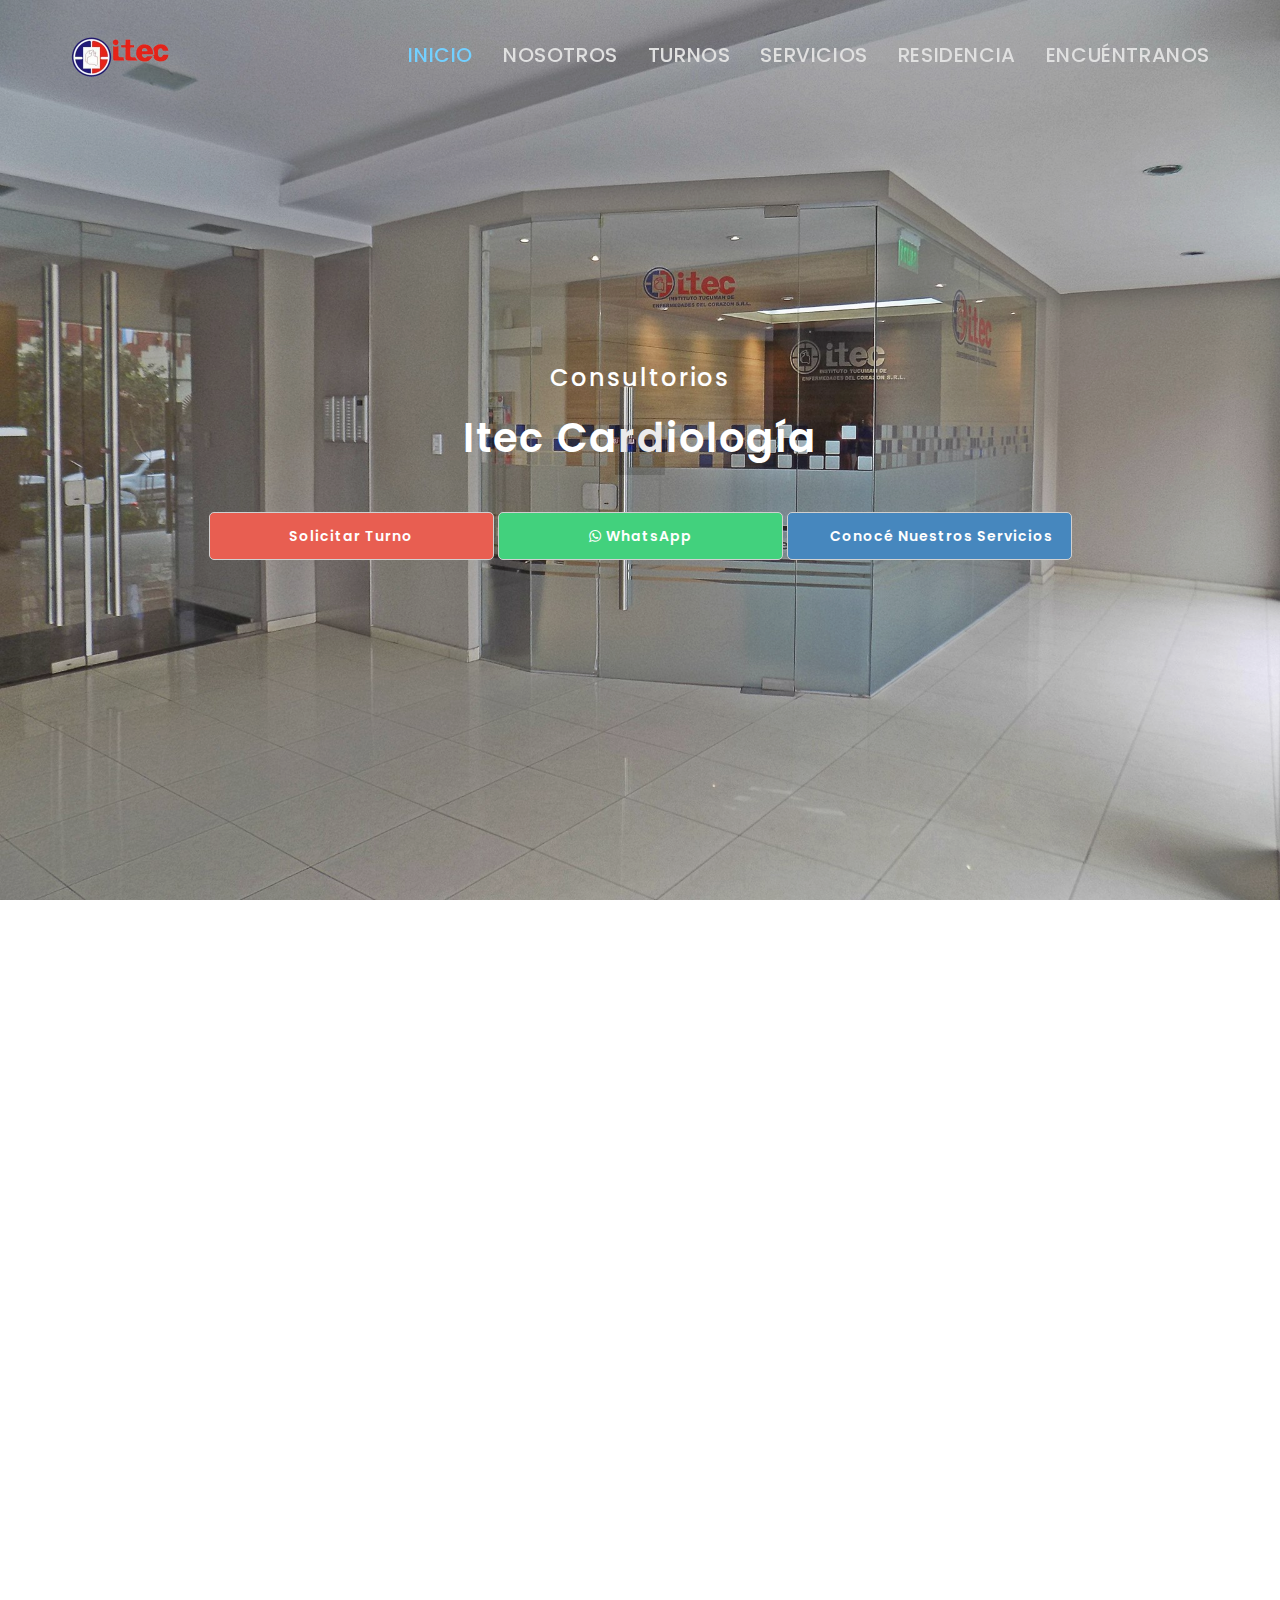
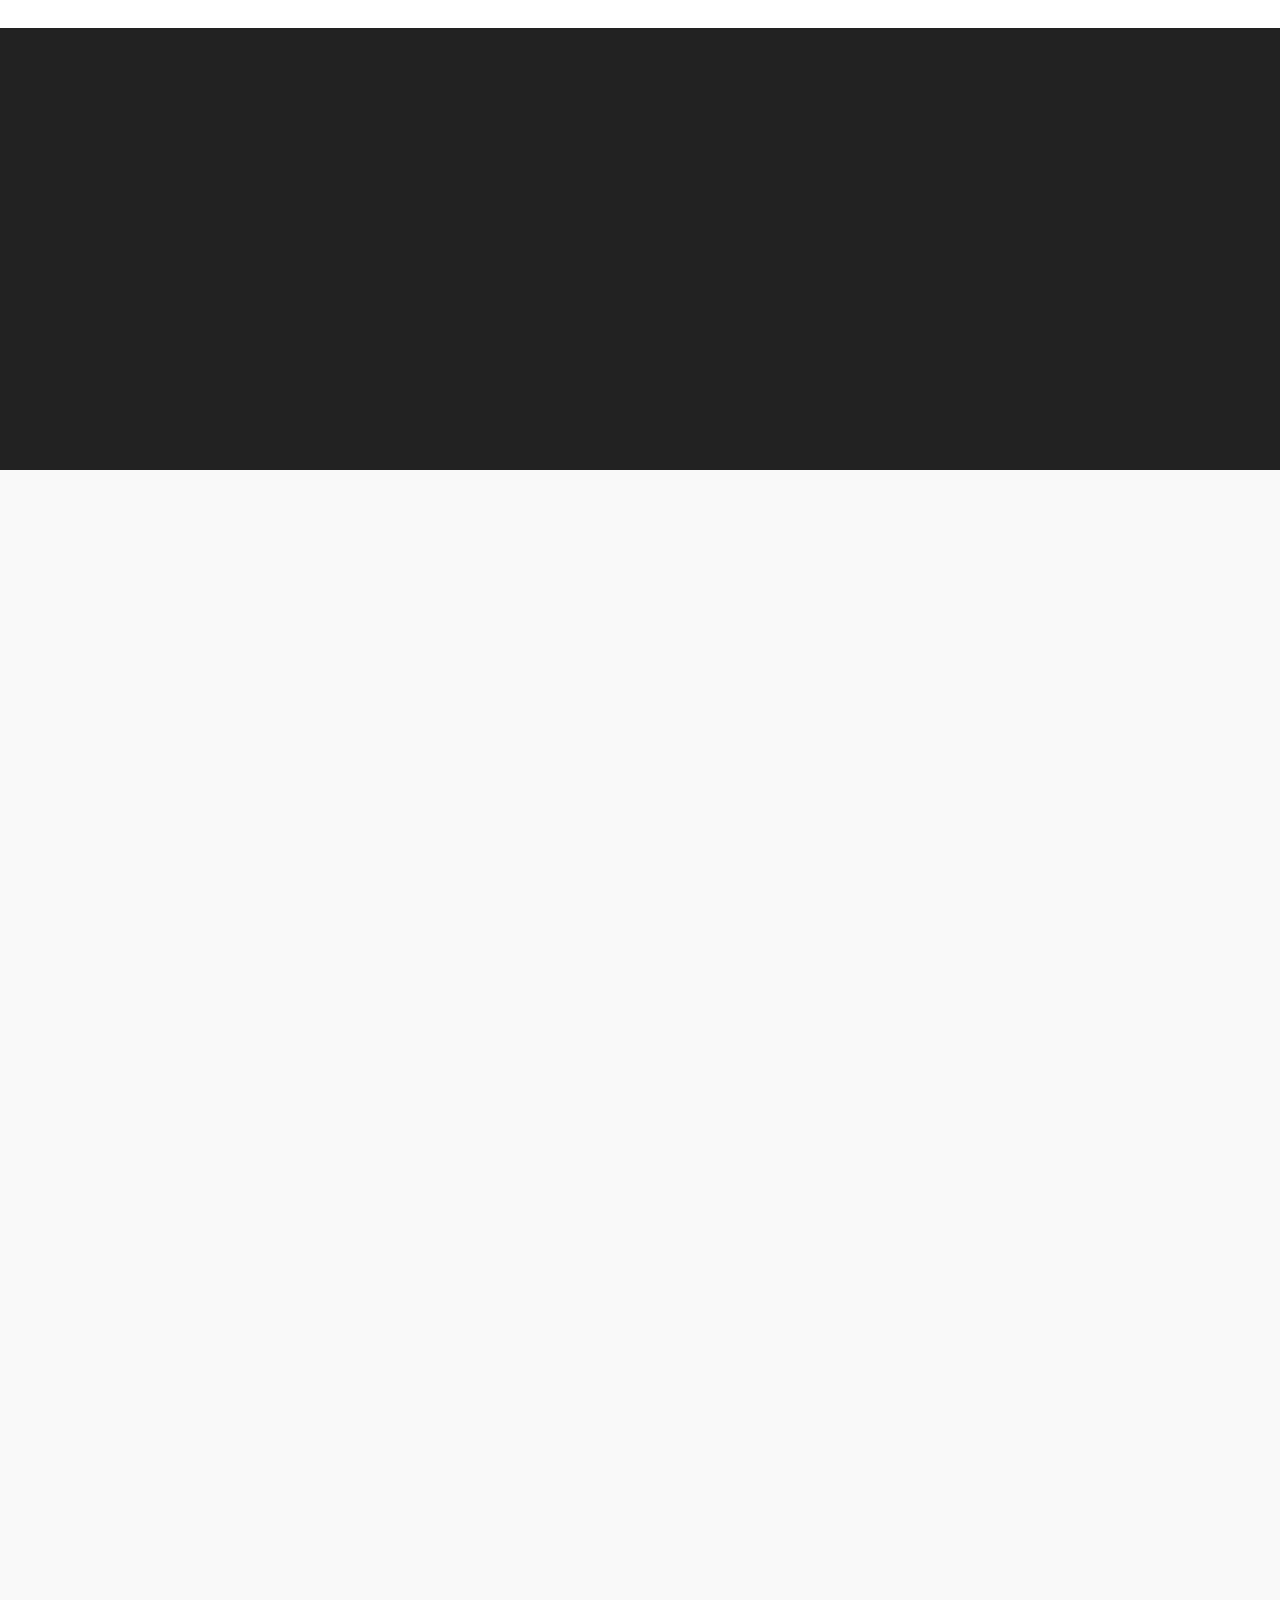
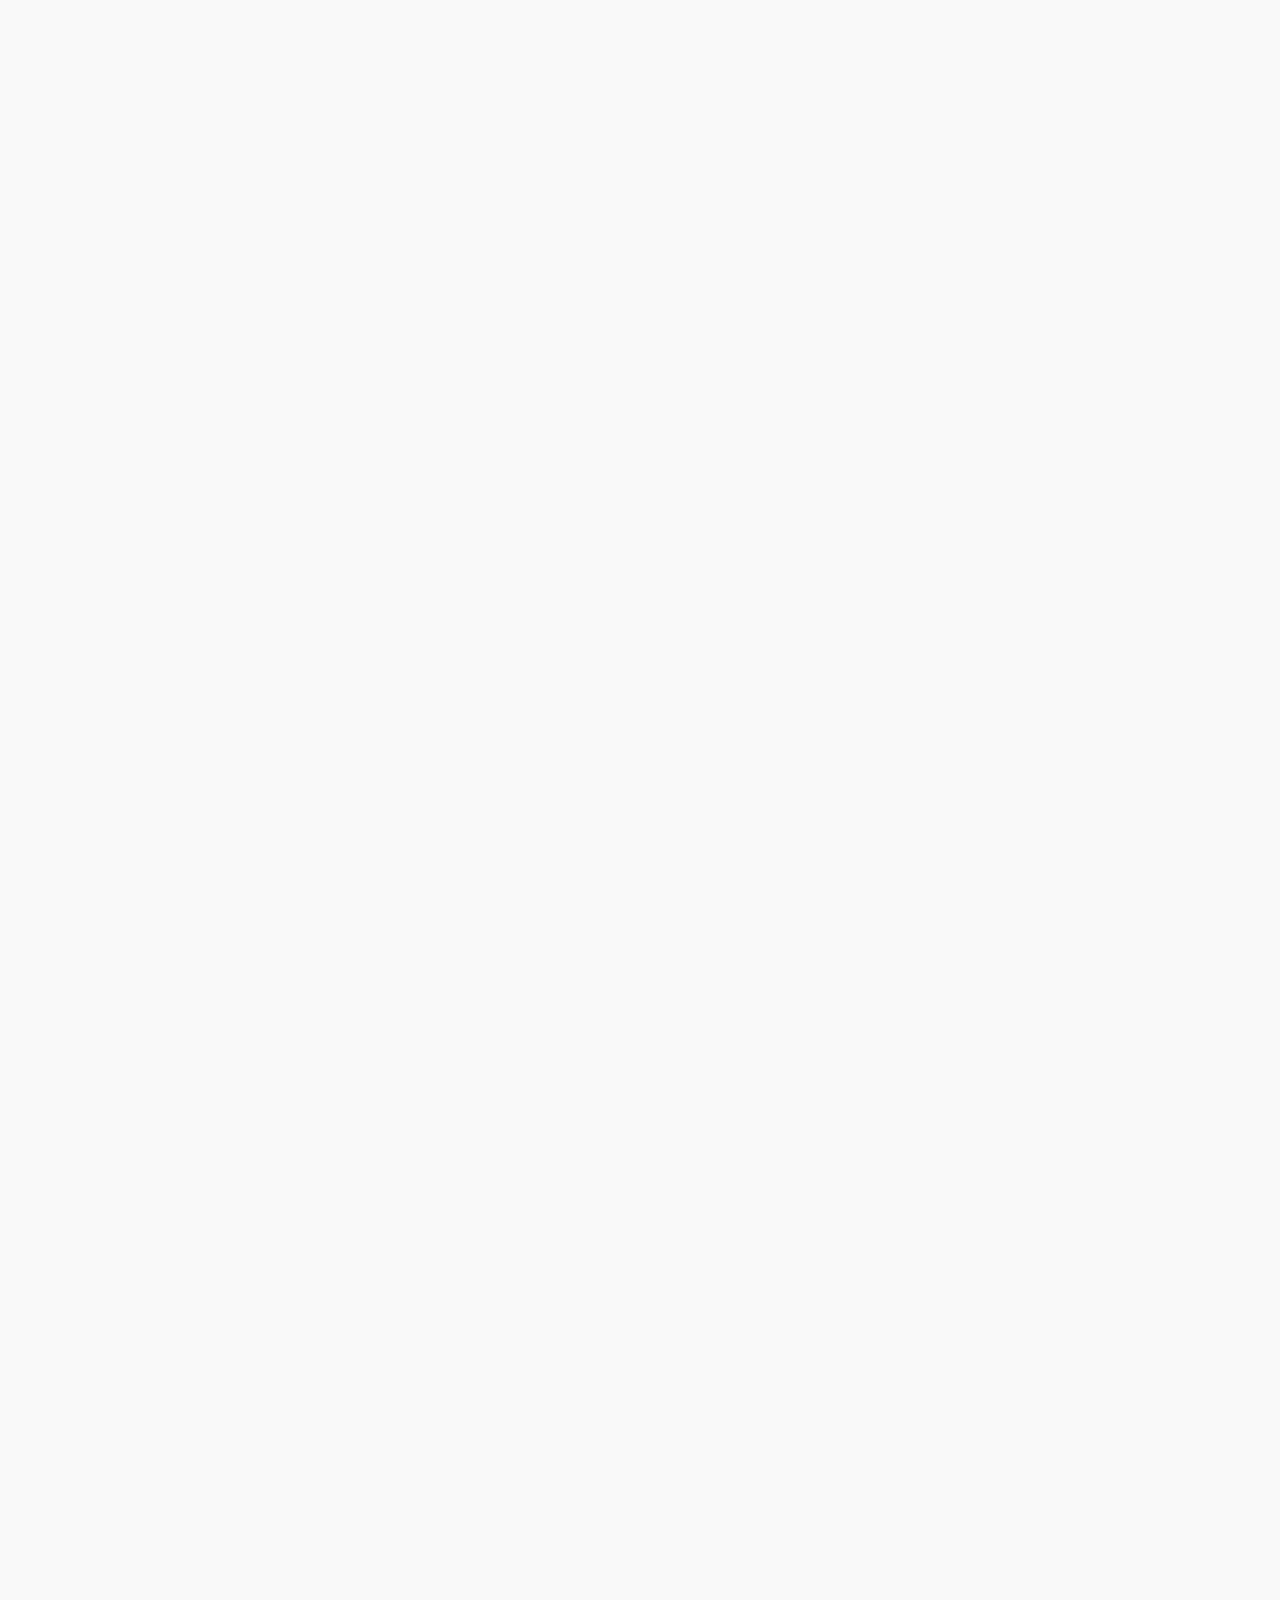
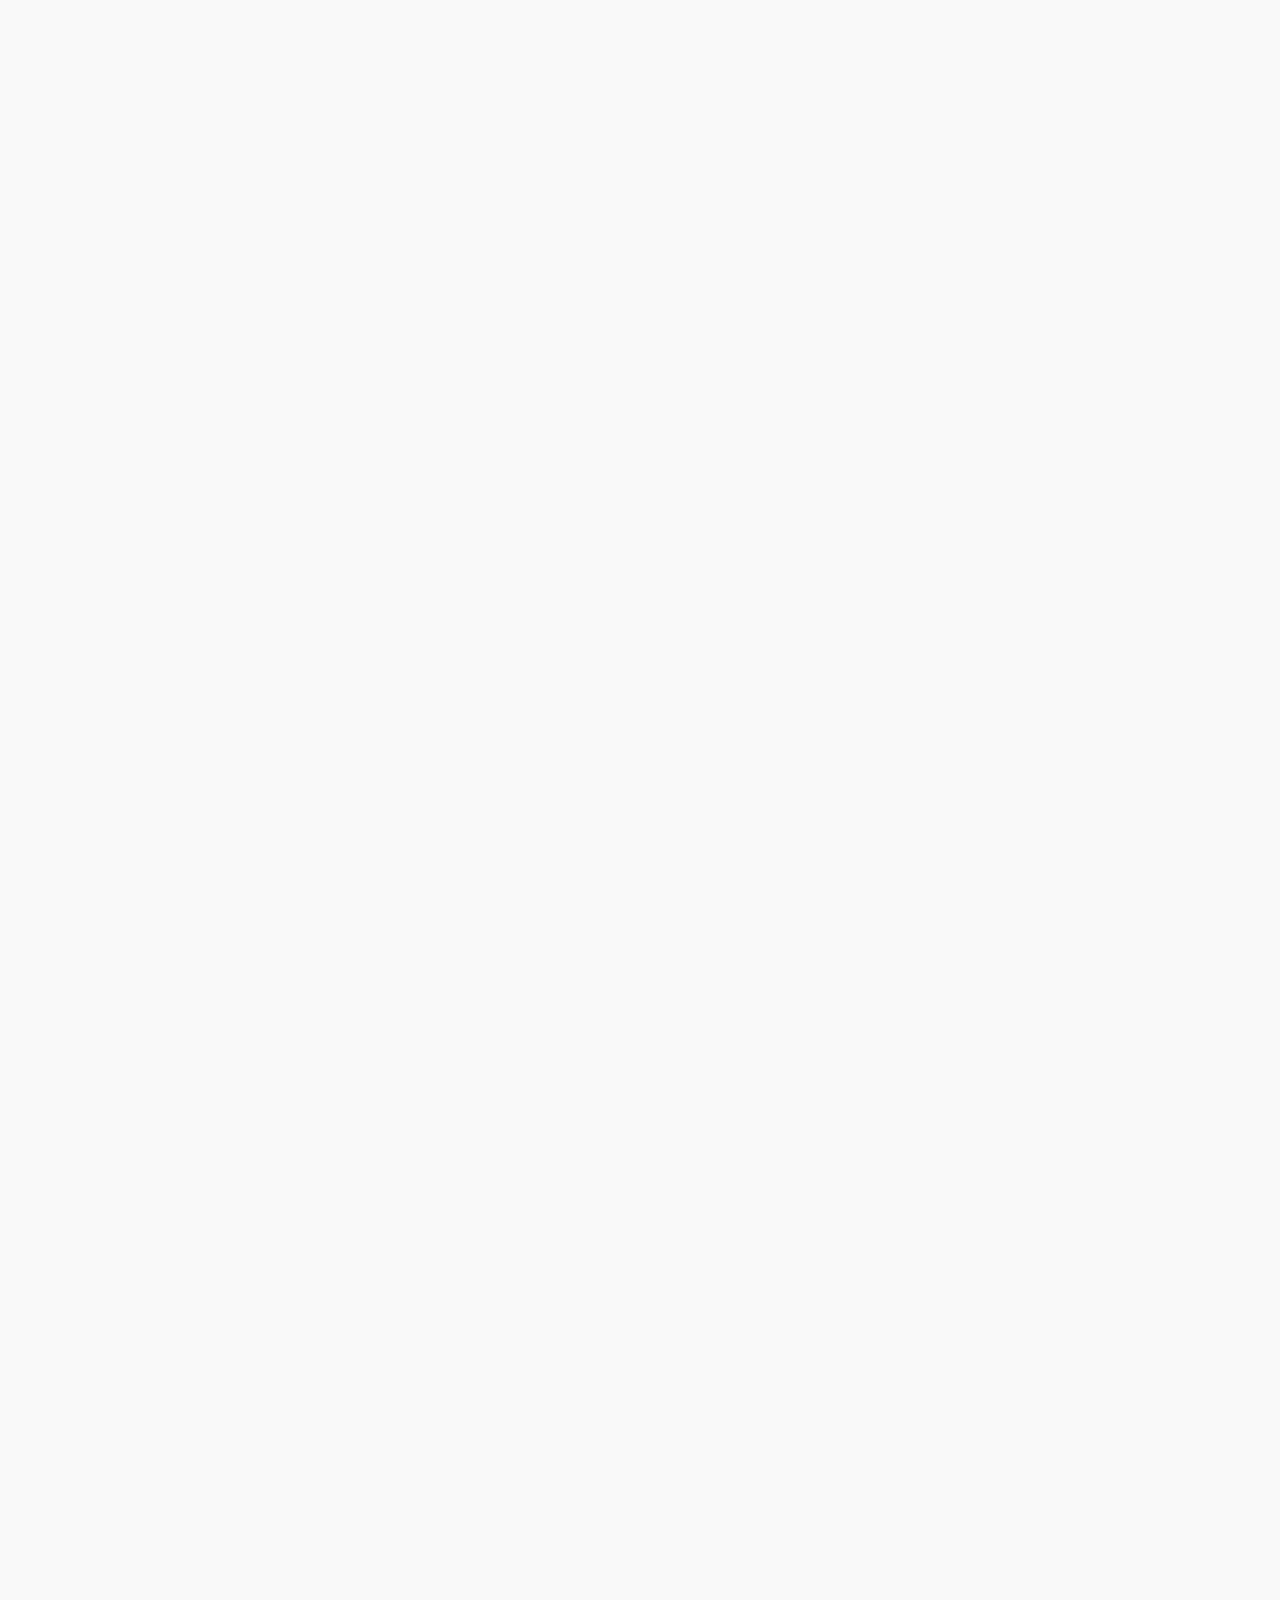
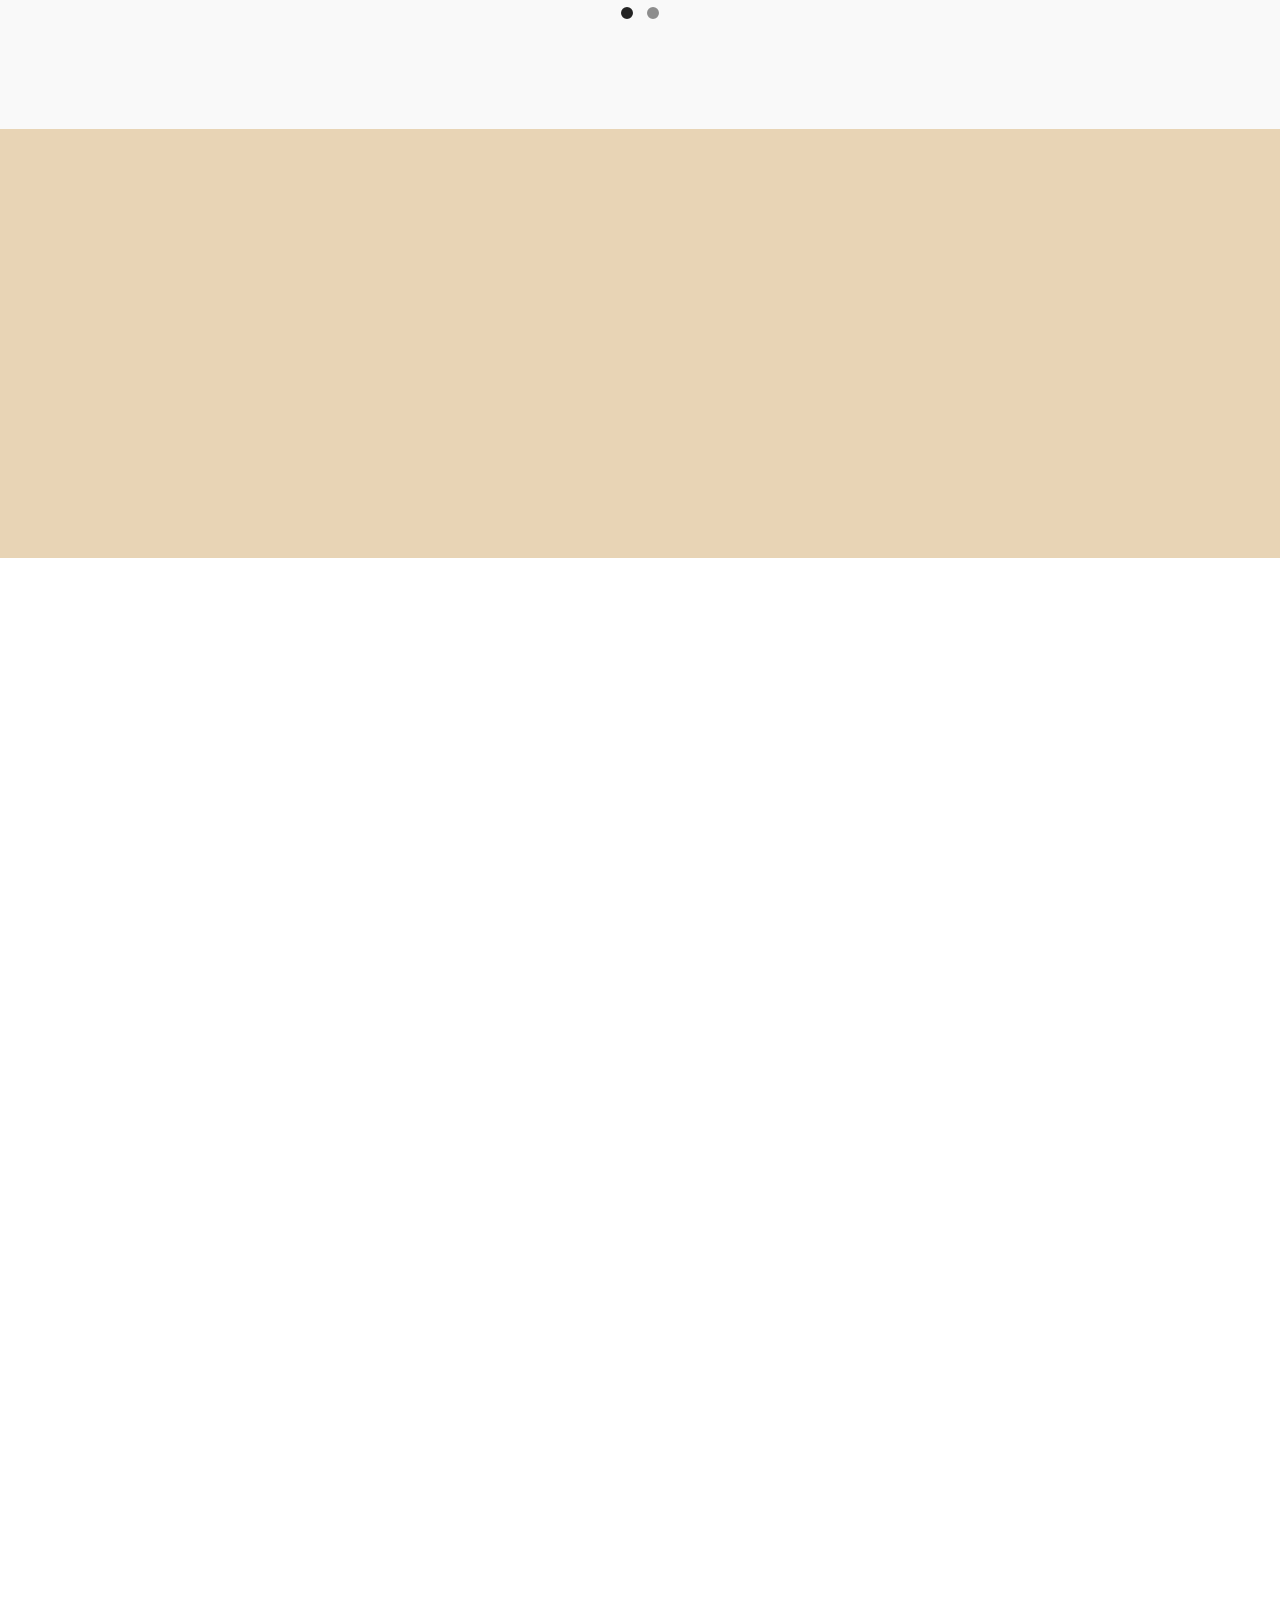
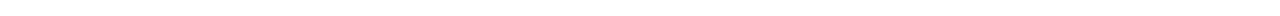
==== commit 9efb8fc1: "agregado medico" ====
--- a/index.html
+++ b/index.html
@@ -87,6 +87,7 @@
 				<h1 class="wow fadeInUp" data-wow-delay="0.1s">Itec Cardiología</h1>
 				<a href="#profesionales" id="turnos" class="btn btn-lg btn-default smoothScroll wow fadeInUp" data-wow-delay="0.1s">Solicitar Turno</a>
 				<a href="https://wa.me/5493815860667" target="_blanc" id="whatsapp-top" class="btn btn-lg btn-default smoothScroll wow fadeInUp" data-wow-delay="0.1s"><i class="fa fa-whatsapp"></i>    WhatsApp</a>
+				<a href="#servicios" id="botonservicios" class="btn btn-lg btn-default smoothScroll wow fadeInUp" data-wow-delay="0.1s">Conocé Nuestros Servicios</a>
 				<!-- <a href="#register" class="btn btn-lg btn-danger smoothScroll wow fadeInUp" data-wow-delay="2.3s">REGISTER NOW</a> -->
 			</div>
 
@@ -559,7 +560,7 @@
 										<a class="btn btn-lg btn-default smoothScroll fadeInUp" href="http://181.14.240.149/medexisportal/?to=9&cp=WGYLOIXW12GRPMY1" target="_blanc" >Solicitar Turno</a>
 									</div>
 									<div id="seleccionar21">
-									<a id="1" class="btn btn-lg btn-default smoothScroll wow fadeInUp" data-wow-delay="0.1s" onclick="MostrarComponentes(21)">Seleccionar</a>
+										<a id="1" class="btn btn-lg btn-default smoothScroll wow fadeInUp" data-wow-delay="0.1s" onclick="MostrarComponentes(21)">Seleccionar</a>
 									</div>
 								</div>
 						</div>
@@ -578,7 +579,7 @@
 									<a class="btn btn-lg btn-default smoothScroll fadeInUp" href="http://181.14.240.149/medexisportal/?to=9&cp=S/EG4/XXAJFIRTWR" target="_blanc" >Solicitar Turno</a>
 								</div>
 								<div id="seleccionar14">
-								<a id="1" class="btn btn-lg btn-default smoothScroll wow fadeInUp" data-wow-delay="0.1s" onclick="MostrarComponentes(14)">Seleccionar</a>
+									<a id="1" class="btn btn-lg btn-default smoothScroll wow fadeInUp" data-wow-delay="0.1s" onclick="MostrarComponentes(14)">Seleccionar</a>
 								</div>
 							</div>
 						</div>
@@ -600,32 +601,33 @@
 										<a class="btn btn-lg btn-default smoothScroll fadeInUp" href="http://181.14.240.149/medexisportal/?to=9&cp=8YGABO5QFUHS7YPV" target="_blanc">Solicitar Turno</a>
 									</div>
 									<div id="seleccionar15">
-									<a id="1" class="btn btn-lg btn-default smoothScroll wow fadeInUp" data-wow-delay="0.1s" onclick="MostrarComponentes(15)">Seleccionar</a>
-									</div>
-								</div>
-						</div>
-					</div>
-					<div class="row"> <!-- Sexto Grupo -->
-						<div id="foto1" class="item wow fadeInUp col-md-3 col-sm-3">
-							<div class="speakers-wrapper">
-								<img src="images/GenericDoctor.png" class="img-responsive" alt="speakers">
-									<div class="speakers-thumb">
-										<h3>Mara Edith Del Pino</h3>
-										<h6>Nefrología</h6>
-										<div id="medico20" hidden>
-											<h5>Recibe todas las obras sociales por colegio médico.</h5>
-											<a class="btn btn-lg btn-default smoothScroll fadeInUp" href="http://181.14.240.149/medexisportal/?to=9&cp=UAWNHKJGBLTUB1OY" target="_blanc" >Solicitar Turno</a>
-										</div>
-										<div id="seleccionar20">
+										<a id="1" class="btn btn-lg btn-default smoothScroll wow fadeInUp" data-wow-delay="0.1s" onclick="MostrarComponentes(15)">Seleccionar</a>
+									</div>
+								</div>
+						</div>
+					</div>
+ 
+					<div id="foto1" class="item wow fadeInUp col-md-3 col-sm-3">
+						<div class="speakers-wrapper">
+							<img src="images/GenericDoctor.png" class="img-responsive" alt="speakers">
+								<div class="speakers-thumb">
+									<h3>Mara Edith Del Pino</h3>
+									<h6>Nefrología</h6>
+									<div id="medico20" hidden>
+										<h5>Recibe todas las obras sociales por colegio médico.</h5>
+										<a class="btn btn-lg btn-default smoothScroll fadeInUp" href="http://181.14.240.149/medexisportal/?to=9&cp=UAWNHKJGBLTUB1OY" target="_blanc" >Solicitar Turno</a>
+									</div>
+									<div id="seleccionar20">
 										<a id="1" class="btn btn-lg btn-default smoothScroll wow fadeInUp" data-wow-delay="0.1s" onclick="MostrarComponentes(20)">Seleccionar</a>
-										</div>
-									</div>
-							</div>
-						</div>
-					
+									</div>
+								</div>
+						</div>
+					</div>
+
 				</div> <!--fin cuarto Grupo-->
 				
-				
+				<div class="row"> <!--INICIO Grupo-->
+
 					<div id="foto1" class="item wow fadeInUp col-md-3 col-sm-3">
 						<div class="speakers-wrapper">
 							<img src="images/GenericDoctor.png" class="img-responsive" alt="speakers">
@@ -643,7 +645,23 @@
 								</div>
 						</div>
 					</div>
-			
+					
+					<div id="foto1" class="item wow fadeInUp col-md-3 col-sm-3">
+						<div class="speakers-wrapper">
+							<img src="images/mercedessaab.jpg" class="img-responsive" alt="speakers">
+								<div class="speakers-thumb">
+									<h3>Mercedes Saab</h3>
+									<h6>Endocrinología</h6>
+									<div id="medico22" hidden>
+										<h5>Recibe todas las obras sociales por colegio médico.</h5>
+										<a class="btn btn-lg btn-default smoothScroll fadeInUp" href="http://181.14.240.149/medexisportal/?to=9&cp=WGYLOIXW12HJTR2J" target="_blanc">Solicitar Turno</a>
+									</div>
+									<div id="seleccionar22">
+										<a id="1" class="btn btn-lg btn-default smoothScroll wow fadeInUp" data-wow-delay="0.1s" onclick="MostrarComponentes(22)">Seleccionar</a>
+									</div>
+								</div>
+						</div>
+					</div>
 				</div> <!-- Fin sexto Grupo -->
 			</div>
 
--- a/css/style.css
+++ b/css/style.css
@@ -119,6 +119,10 @@
 }
 #whatsapp-top{
   background-color: rgb(48, 205, 113) !important;
+}
+
+#botonservicios{
+  background-color: rgb(52, 124, 184) !important;
 }
 
 #contact .btn {
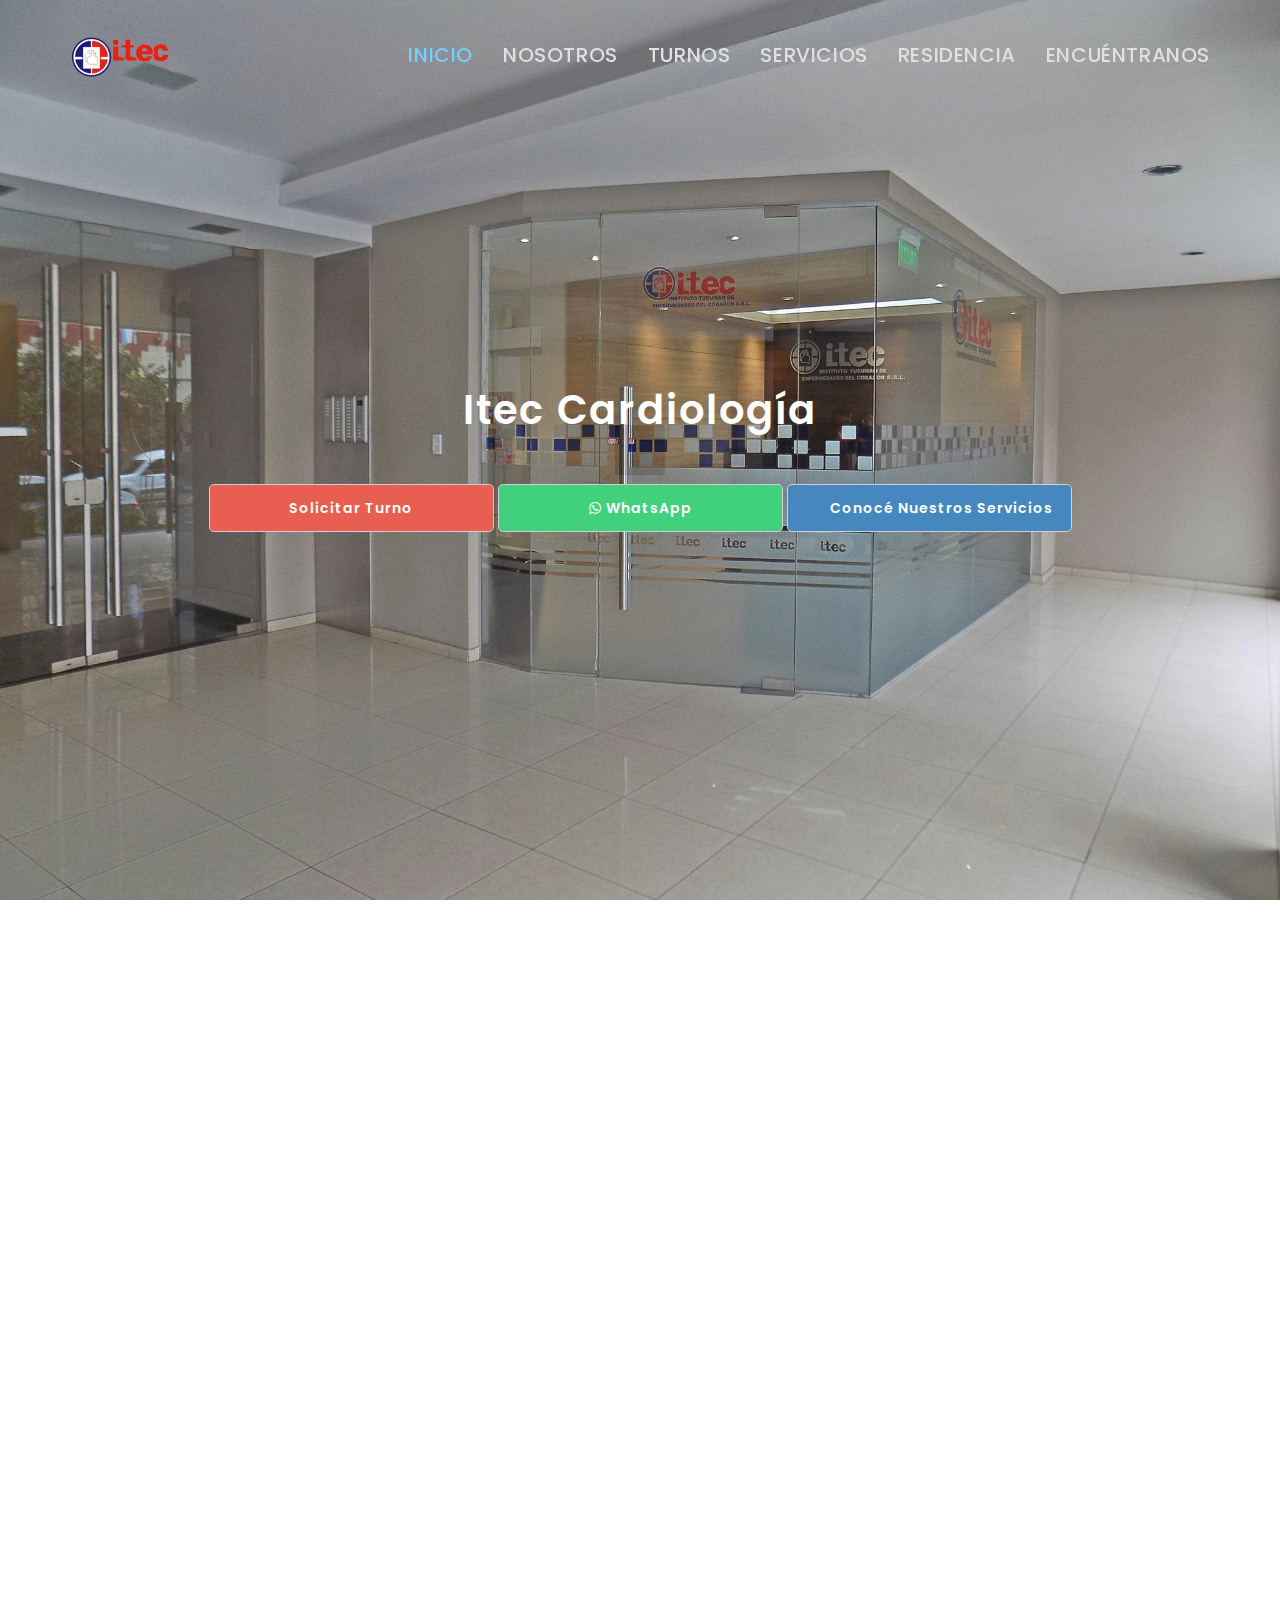
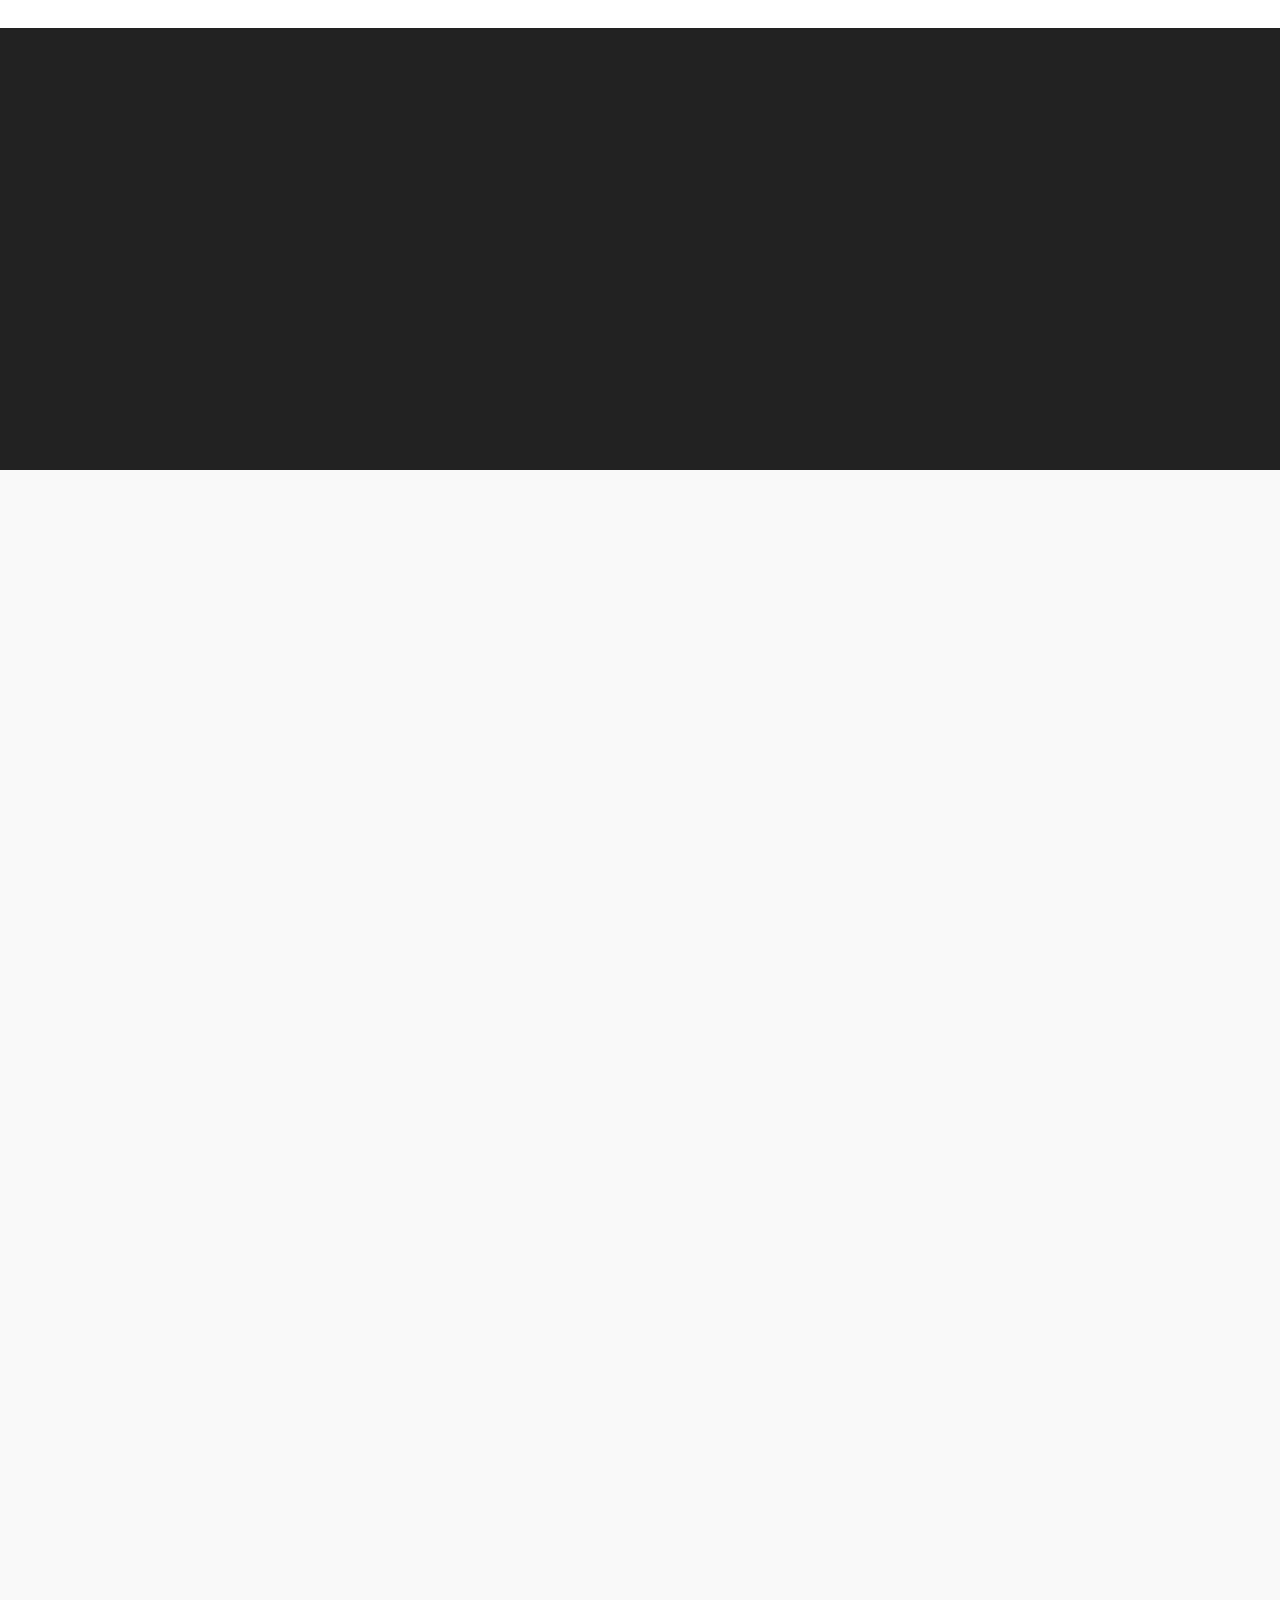
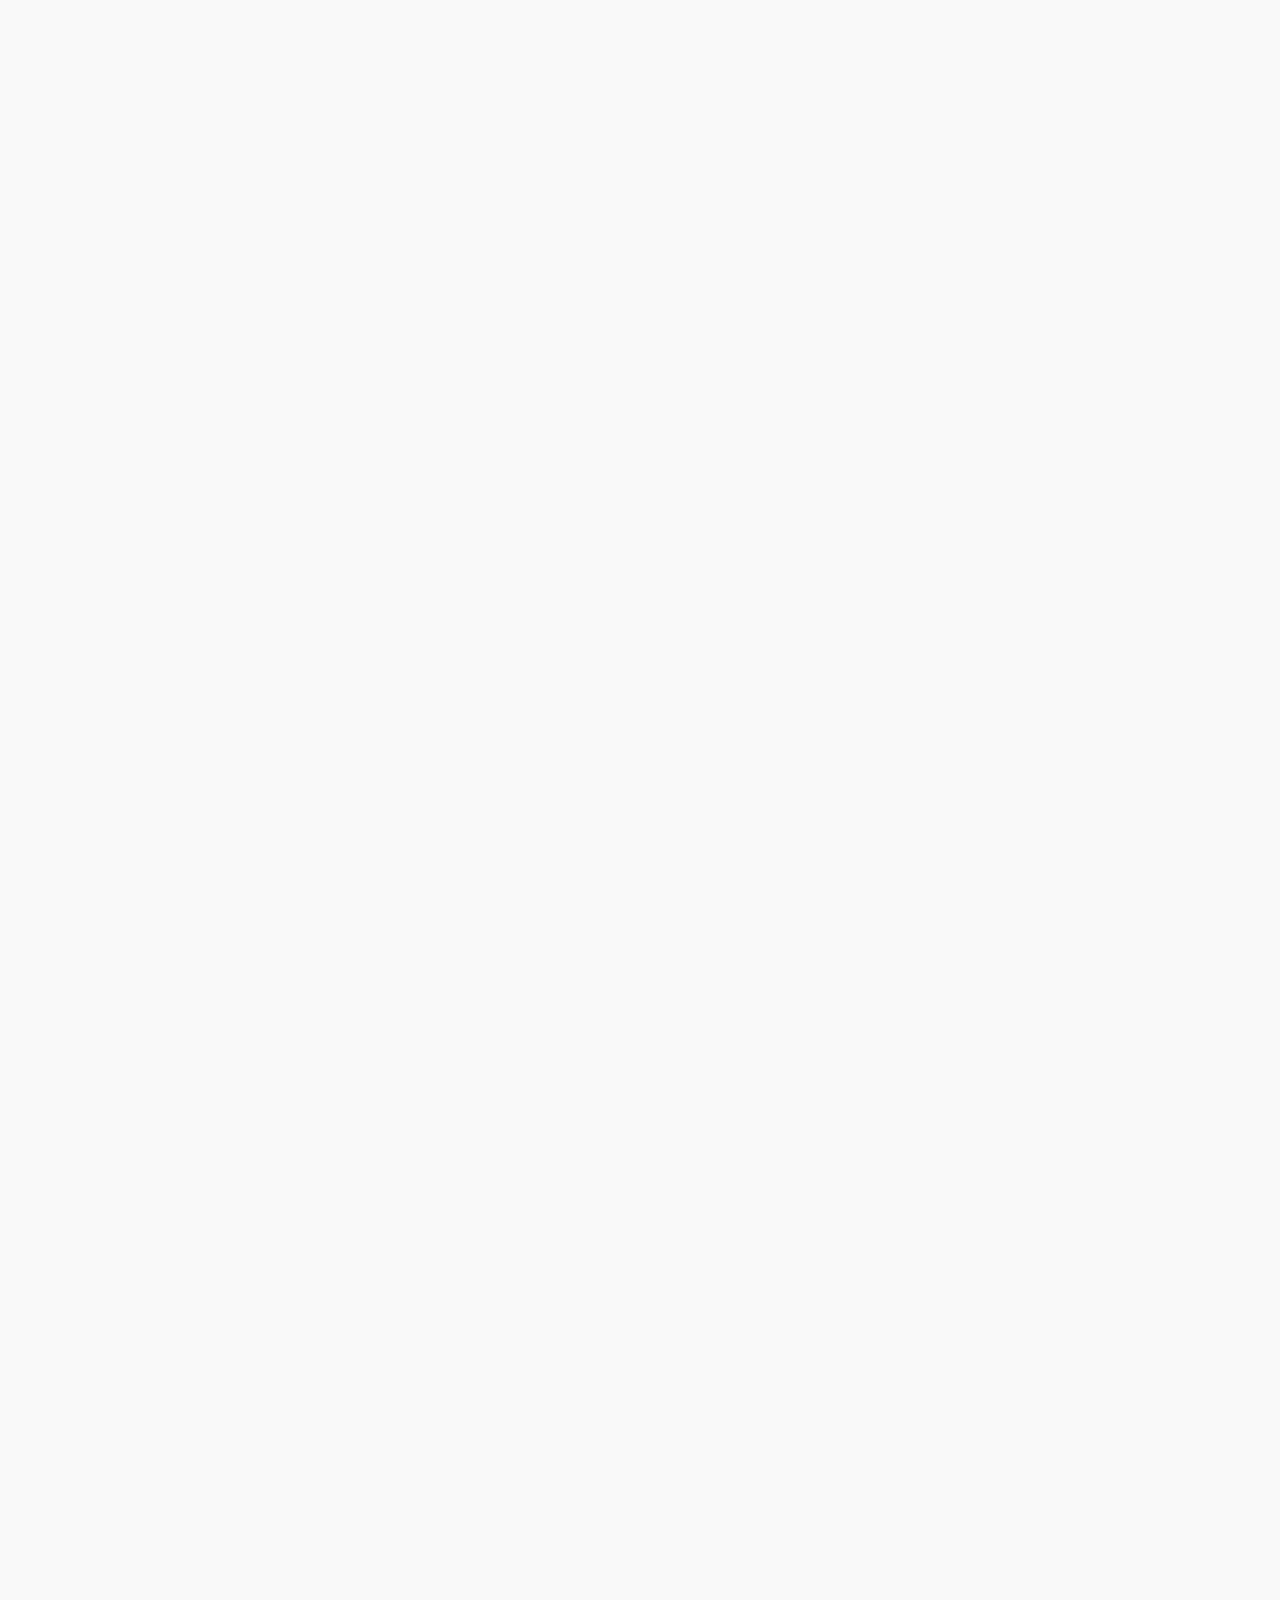
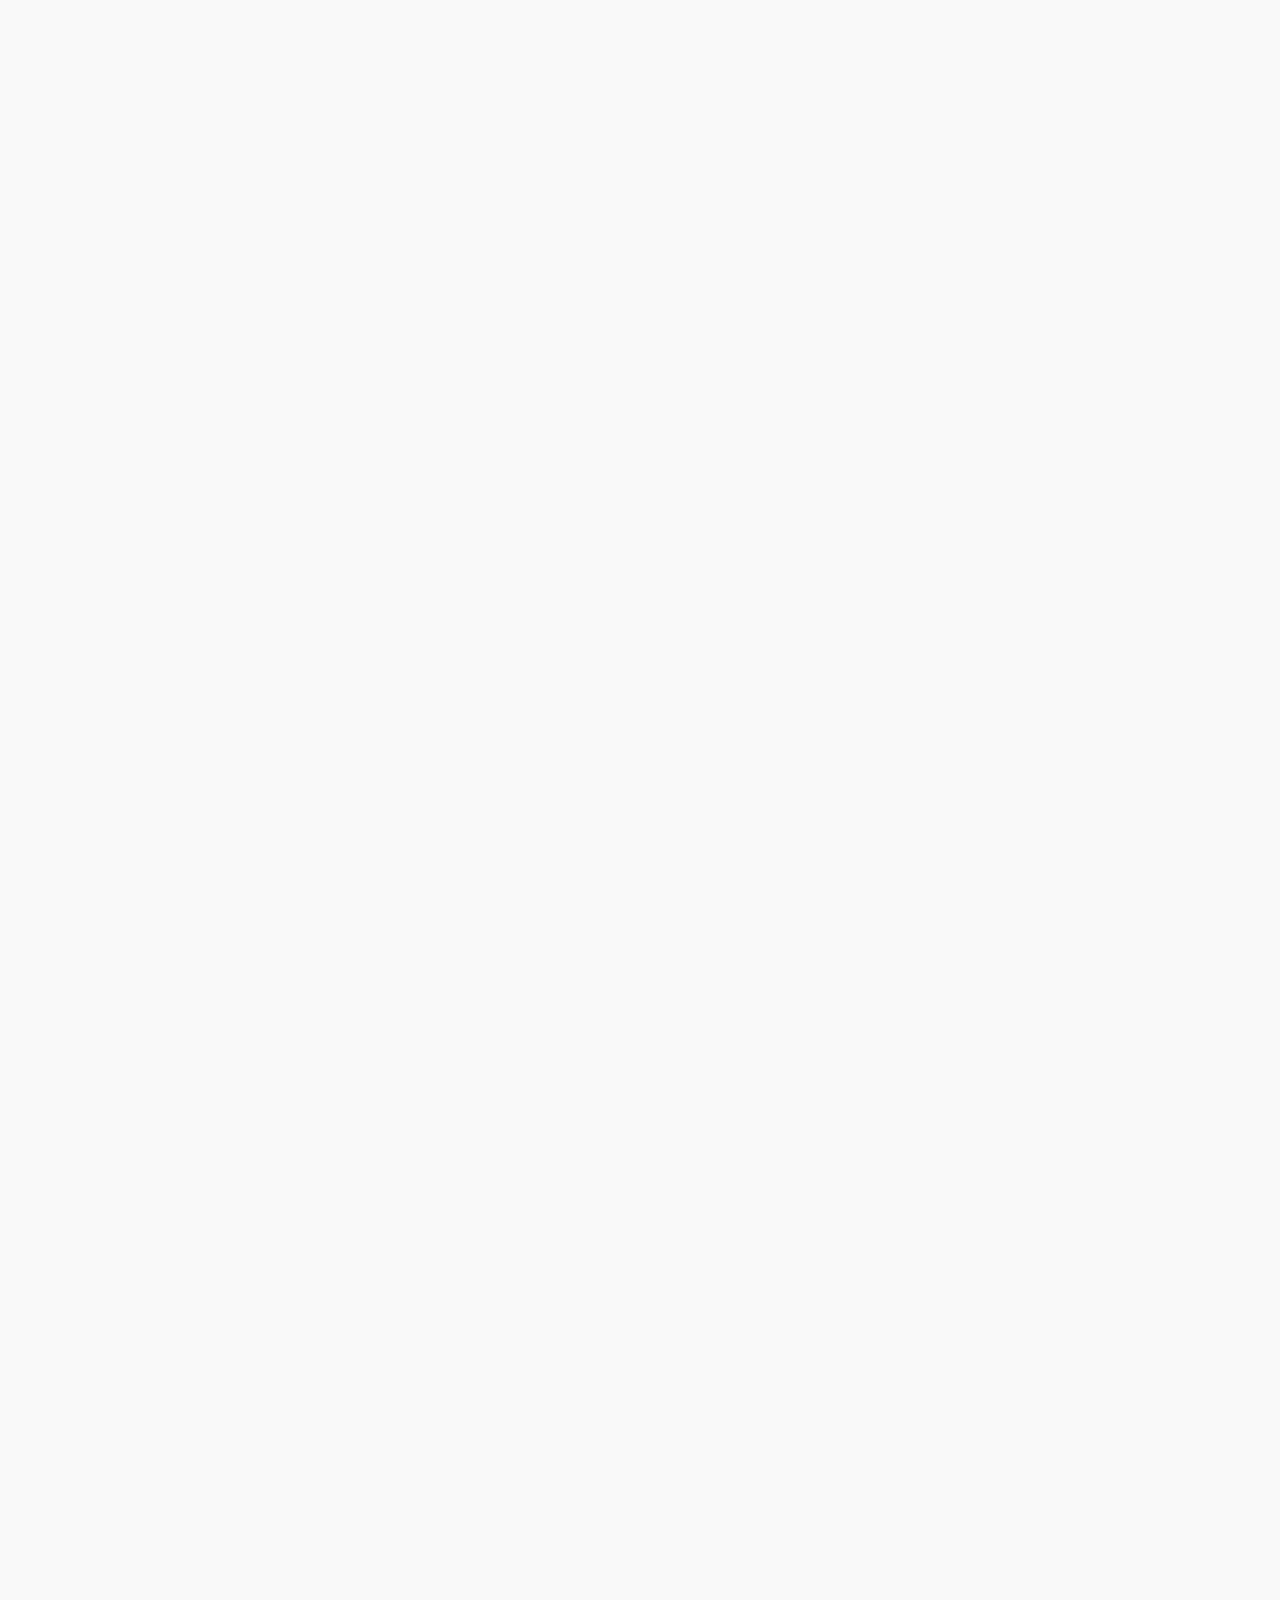
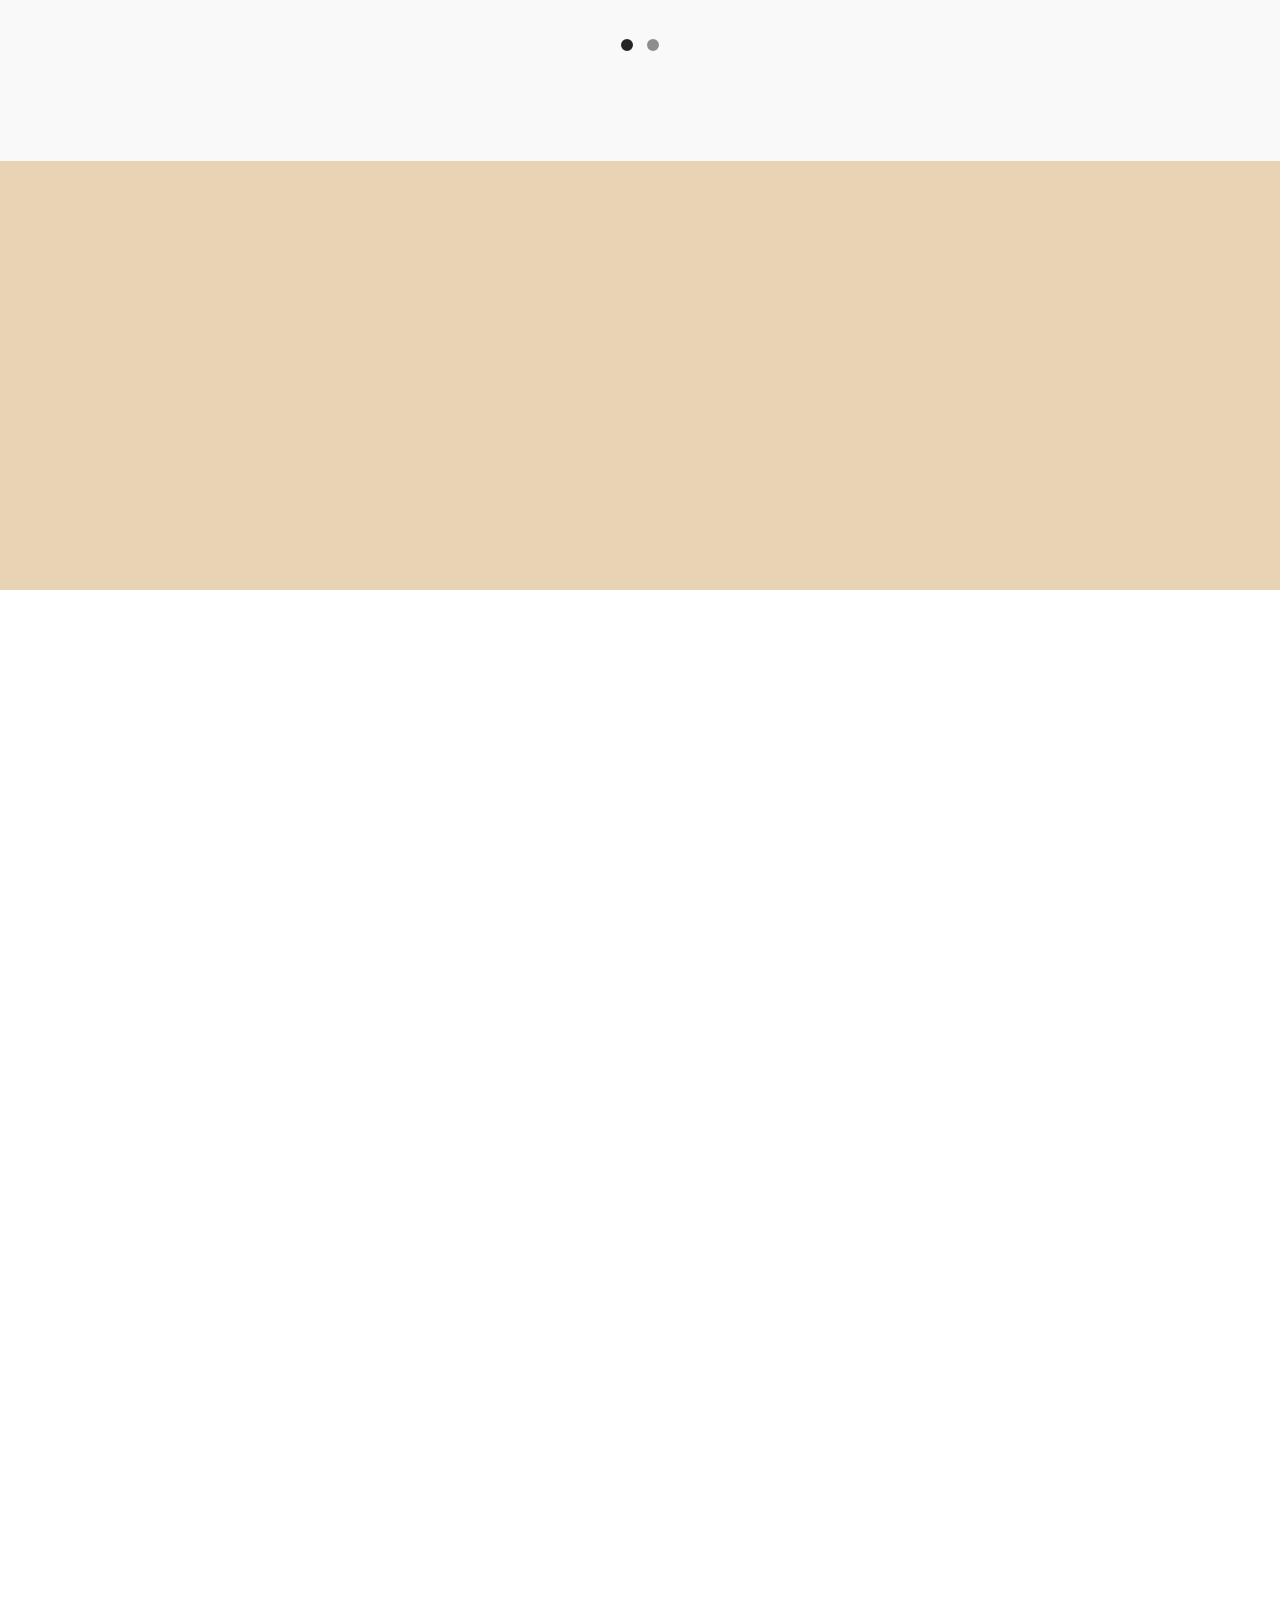
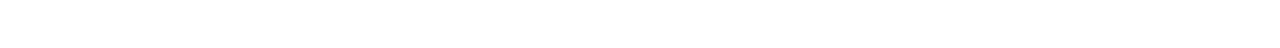
==== commit eb3cc5e5: "agrego cambios en servicios" ====
--- a/index.html
+++ b/index.html
@@ -83,8 +83,8 @@
 		<div class="row">
 
 			<div class="col-md-12 col-sm-12">
-				<h3 class="wow bounceIn" data-wow-delay="0.1s">Consultorios</h3>
-				<h1 class="wow fadeInUp" data-wow-delay="0.1s">Itec Cardiología</h1>
+				<!-- <h3 class="wow bounceIn" data-wow-delay="0.1s">Consultorios</h3> -->
+				<h1 id="tituloprincipal" class="wow fadeInUp" data-wow-delay="0.1s">Itec Cardiología</h1>
 				<a href="#profesionales" id="turnos" class="btn btn-lg btn-default smoothScroll wow fadeInUp" data-wow-delay="0.1s">Solicitar Turno</a>
 				<a href="https://wa.me/5493815860667" target="_blanc" id="whatsapp-top" class="btn btn-lg btn-default smoothScroll wow fadeInUp" data-wow-delay="0.1s"><i class="fa fa-whatsapp"></i>    WhatsApp</a>
 				<a href="#servicios" id="botonservicios" class="btn btn-lg btn-default smoothScroll wow fadeInUp" data-wow-delay="0.1s">Conocé Nuestros Servicios</a>
@@ -684,16 +684,16 @@
 					</div>
 				</div>
 
-				<div class="wow fadeInUp col-md-12 col-sm-12" data-wow-delay="0.9s">
-					<ul class="nav nav-tabs" role="tablist">
-						
-						<li class="active"><a href="#hemodinamia" aria-controls="hemodinamia" role="tab" data-toggle="tab">Hemodinamia</a></li>	
-						<li><a href="#ecocardiografia" aria-controls="fday" role="tab" data-toggle="tab">Ecocardiografía</a></li>
-						<li><a href="#electrofisiologia" aria-controls="sday" role="tab" data-toggle="tab">Electrofisiología</a></li>					
-						<li><a href="#vascular" aria-controls="tday" role="tab" data-toggle="tab">Cirugía Cardiovascular</a></li>
-						<li><a href="#ergometria" aria-controls="ergometria" role="tab" data-toggle="tab">Ergometría</a></li>
-						<li><a href="#coronaria" aria-controls="coronaria" role="tab" data-toggle="tab">Unidad Coronaria</a></li>
+				<div class="wow fadeInUp container" data-wow-delay="0.9s">
+					<ul class="nav nav-tabs col-md-12 col-sm-12" role="tablist">
+							<li class="active col-md-2 col-sm-4"><a href="#hemodinamia"  data-wow-delay="0.1s" aria-controls="hemodinamia" role="tab" data-toggle="tab">Hemodinamia</a></li>	
+							<li  class="col-md-2 col-sm-4"><a href="#ecocardiografia" aria-controls="ecocardiografia" role="tab" data-toggle="tab">Ecocardiografía</a></li>
+							<li  class="col-md-2 col-sm-4"><a href="#electrofisiologia" aria-controls="electrofisiologia" role="tab" data-toggle="tab">Electrofisiología</a></li>				
+							<li  class="col-md-2 col-sm-4"><a href="#vascular" aria-controls="vascular" role="tab" data-toggle="tab">Cirugía Cardiovascular</a></li>
+							<li  class="col-md-2 col-sm-4"><a href="#ergometria" aria-controls="ergometria" role="tab" data-toggle="tab">Ergometría</a></li>
+							<li  class="col-md-2 col-sm-4"><a href="#coronaria" aria-controls="coronaria" role="tab" data-toggle="tab">Unidad Coronaria</a></li>
 					</ul>
+
 					<div class="tab-content">
 
 	<!-- HEMODINAMIA -->
@@ -704,26 +704,25 @@
 									<span><i class="fa fa-clock-o"></i> 8:30 a 14:00 </span> 
 									<span><i class="fa fa-map-marker"></i> Corrientes 654</span>
 								</h4>
-								<h6> * Tratar Con Señor Jorge Ayala </h6>
+								<h5>Jorge Ayala, Secretario de servicios:</h5>
+								<a href="https://wa.me/5493814860896" target="_blanc" id="whatsapp-eco" class="btn btn-lg btn-default smoothScroll"><i class="fa fa-whatsapp"></i>    Solicitar Turno</a>
 								<h2>Cardiología Intervencionista</h2>
 								<!-- <h4>Staff: Dr. Manuel Romero, Dr. Alejandro Martinez</h4> -->
 								<h5>Staff: Dr. Manuel Romero, Dr. Alejandro Martinez</h5>
 								<p><span><i class="fa fa-check"></i> Cinecoronariografia</span></p>
 								<p><span><i class="fa fa-check"></i> Arteriografia periférica</span></p>
 								<p><span><i class="fa fa-check"></i> Angioplastia transluminal</span></p>
-								<p><span><i class="fa fa-check"></i> Coronarias</span></p>
 								<p><span><i class="fa fa-check"></i> Implante transcatéter de la válvula aórtica (TAVI)</span></p>
 							</div>
 						</div>
 	<!-- ERGOMETRIA -->
 						<div role="tabpanel" class="tab-pane" id="ergometria">
 							<div class="col-md-10 col-sm-10">
-								<!-- <h4>
-									<span><i class="fa fa-clock-o"></i> 8:30 a 14:00 </span> 
-									<span><i class="fa fa-map-marker"></i> Corrientes 654</span>
+								<h4>
+									<span><i class="fa fa-clock-o"></i> 9:00 a 13:00 </span> 
+									<span><i class="fa fa-map-marker"></i> Maipú 574</span>
 								</h4>
-								<h6> * Tratar Con Señor Jorge Ayala </h6> -->
-								<h2>Ergometría</h2>
+								<h2>Ergometría y Deportología</h2>
 								<!-- <h4>Staff: Dr. Manuel Romero, Dr. Alejandro Martinez</h4> -->
 								<h5>Staff: Dra. Celia Pérez Caram</h5>
 							</div>
@@ -743,12 +742,10 @@
 	<!-- ELECTROFISIOLOGIA -->
 						<div role="tabpanel" class="tab-pane" id="electrofisiologia">
 							<div class="col-md-10 col-sm-10">
-								<!-- <h6>
-									<span><i class="fa fa-clock-o"></i> 11.00 AM</span> 
-									<span><i class="fa fa-map-marker"></i> Room 240</span>
-								</h6> -->
+								<h5>Jorge Ayala, Secretario de servicios:</h5>
+								<a href="https://wa.me/5493814860896" target="_blanc" id="whatsapp-eco" class="btn btn-lg btn-default smoothScroll"><i class="fa fa-whatsapp"></i>    Solicitar Turno</a>
 								<h2>Cardiología Intervencionista</h2>
-								<h5>Staff: Dr. Gabriel Salica, Dr. Felix Albano</h5>
+								<h5>Staff: Dr. Gabriel Salica, Dr. Felix Albano, Dr. Esteban Ávila</h5>
 								<p><span><i class="fa fa-check"></i> Marcapasos</span></p>
 								<p><span><i class="fa fa-check"></i> Estudio electrofisiologo</span></p>
 								<p><span><i class="fa fa-check"></i> Ablacion por radiofrecuencia</span></p>
@@ -762,7 +759,8 @@
 									<span><i class="fa fa-clock-o"></i> 8:30 a 14:00 </span> 
 									<span><i class="fa fa-map-marker"></i> Corrientes 654</span>
 								</h4>
-								<h6> * Tratar con Señor Jorge Ayala</h6>
+								<h5>Jorge Ayala, Secretario de servicios:</h5>
+								<a href="https://wa.me/5493814860896" target="_blanc" id="whatsapp-eco" class="btn btn-lg btn-default smoothScroll"><i class="fa fa-whatsapp"></i>    Solicitar Turno</a>
 								<h2>Cirugía Cardiovascular</h2>
 								<h5>Staff: Dr. Aldo Bunader, Dr. Bruno Allori</h5>
 								<p><span><i class="fa fa-check"></i> ByPass Coronario y Periférico</span></p>
@@ -776,11 +774,12 @@
 									<span><i class="fa fa-clock-o"></i> 8:30 a 14:00 </span> 
 									<span><i class="fa fa-map-marker"></i> Corrientes 654</span>
 								</h4> -->
+								<h5>Jorge Ayala, Secretario de servicios:</h5>
+								<a href="https://wa.me/5493814860896" target="_blanc" id="whatsapp-eco" class="btn btn-lg btn-default smoothScroll"><i class="fa fa-whatsapp"></i>    Solicitar Turno</a>
 								<!-- <h6> * Tratar Con Señor Jorge Ayala </h6> -->
 								<h2>Servicio de Unidad Coronaria</h2>
 								<!-- <h4>Staff: Dr. Manuel Romero, Dr. Alejandro Martinez</h4> -->
 								<h5>Staff: Dr. Esteban Ávila</h5>
-								<h5>Jefe de Residentes: Dra. Giovana Rodríguez</h5>
 							</div>
 <!--          -->
 						</div>
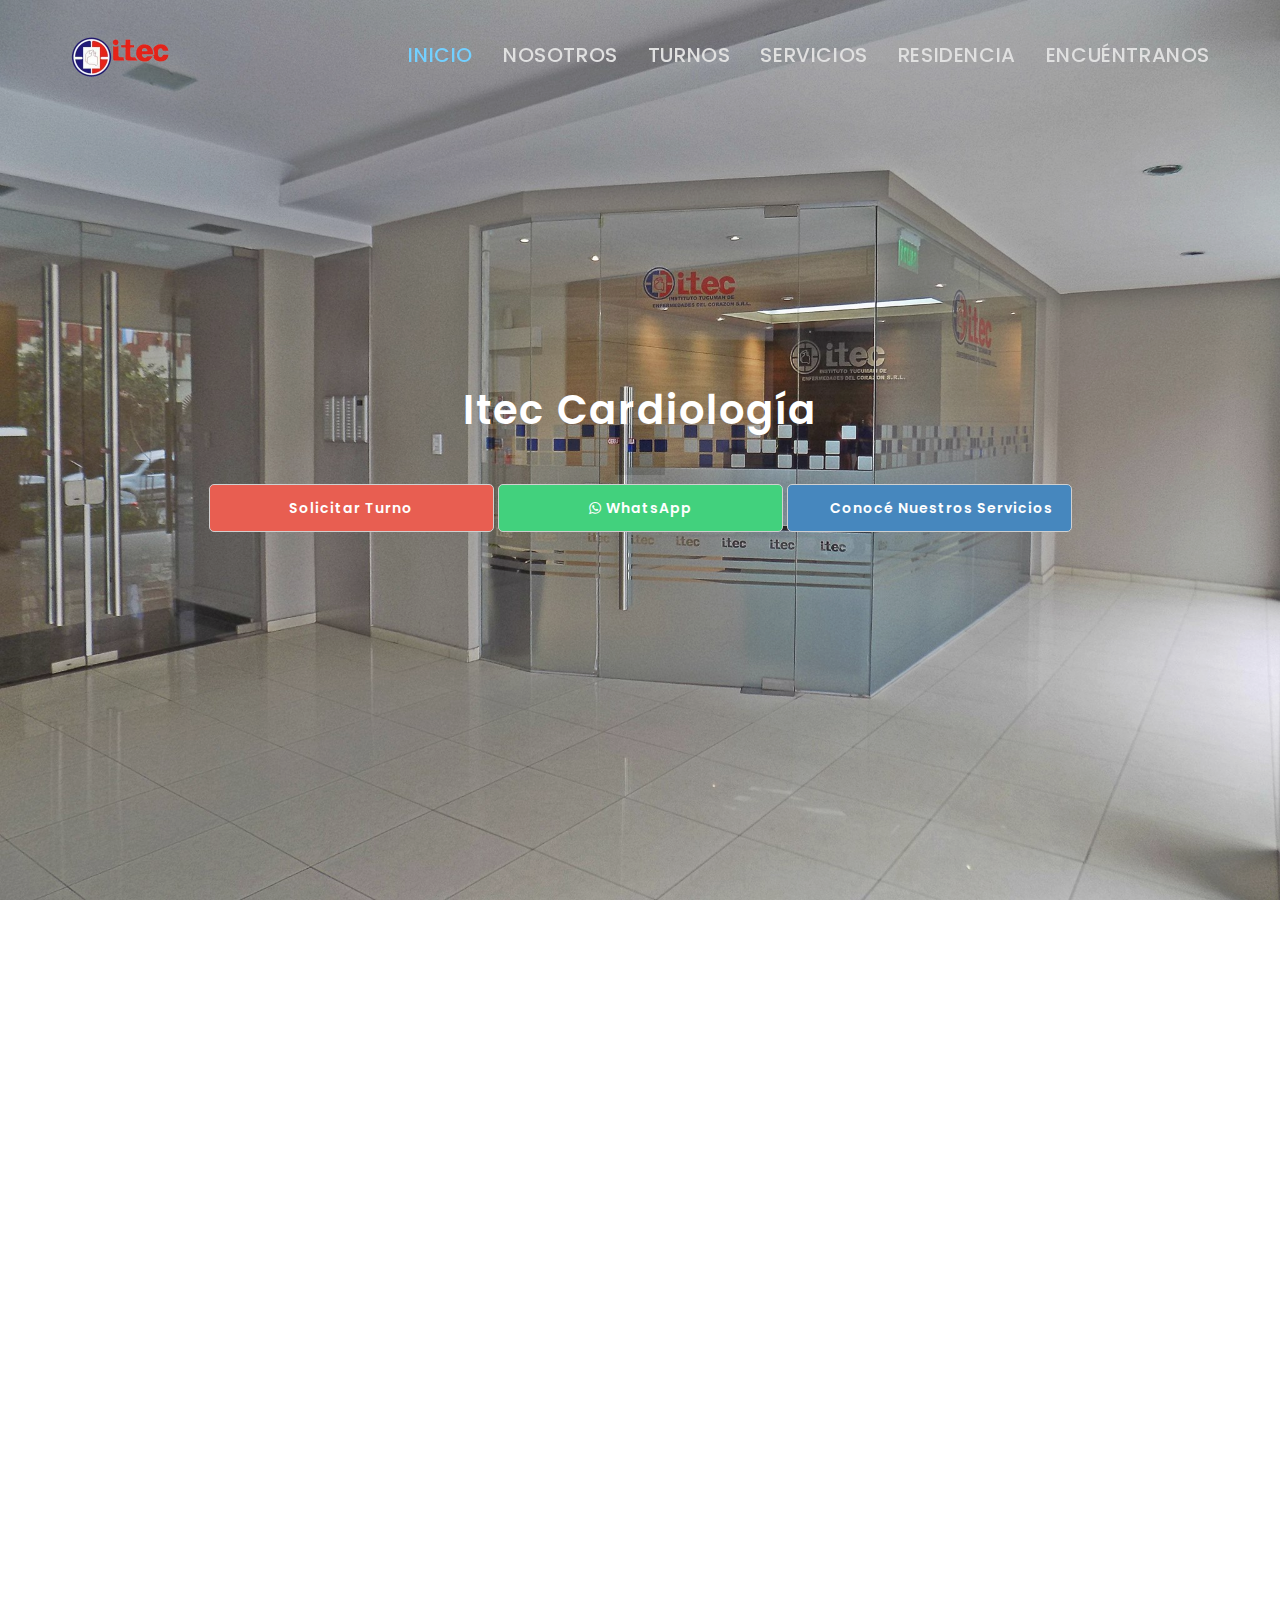
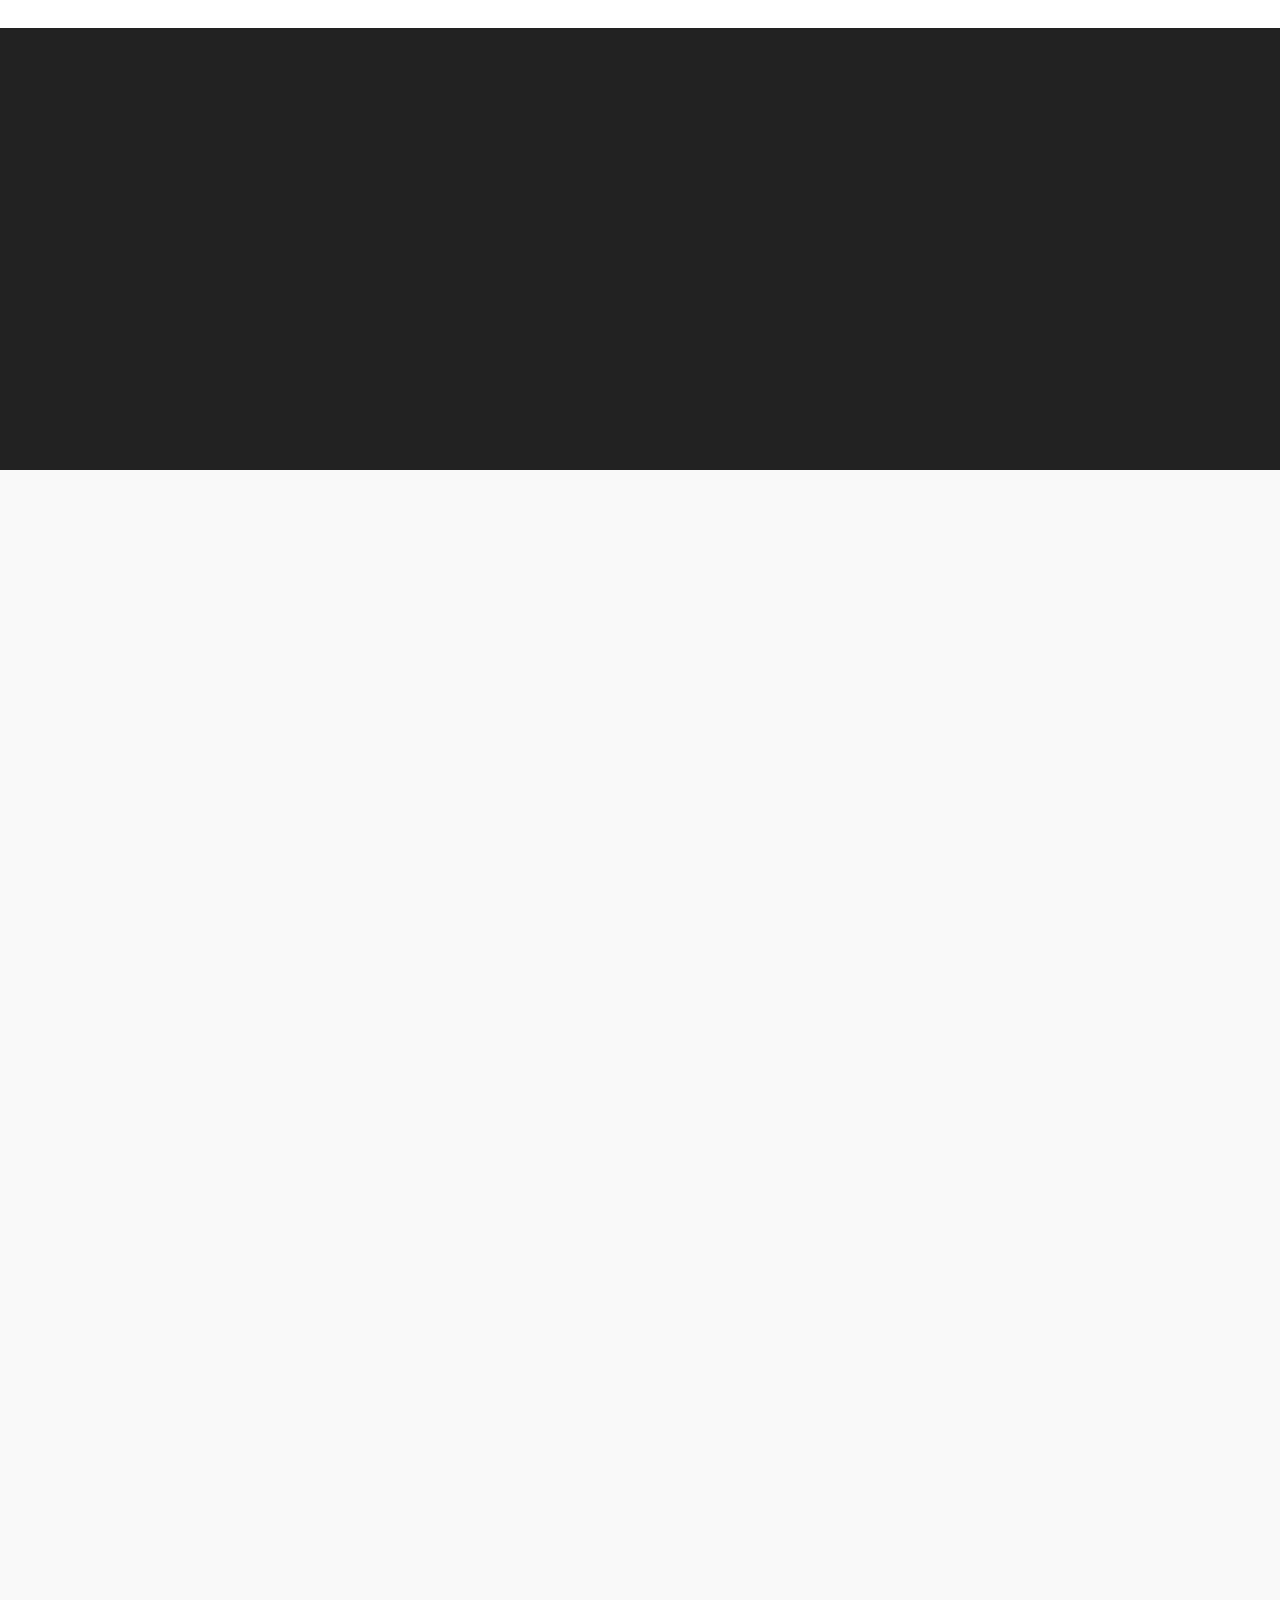
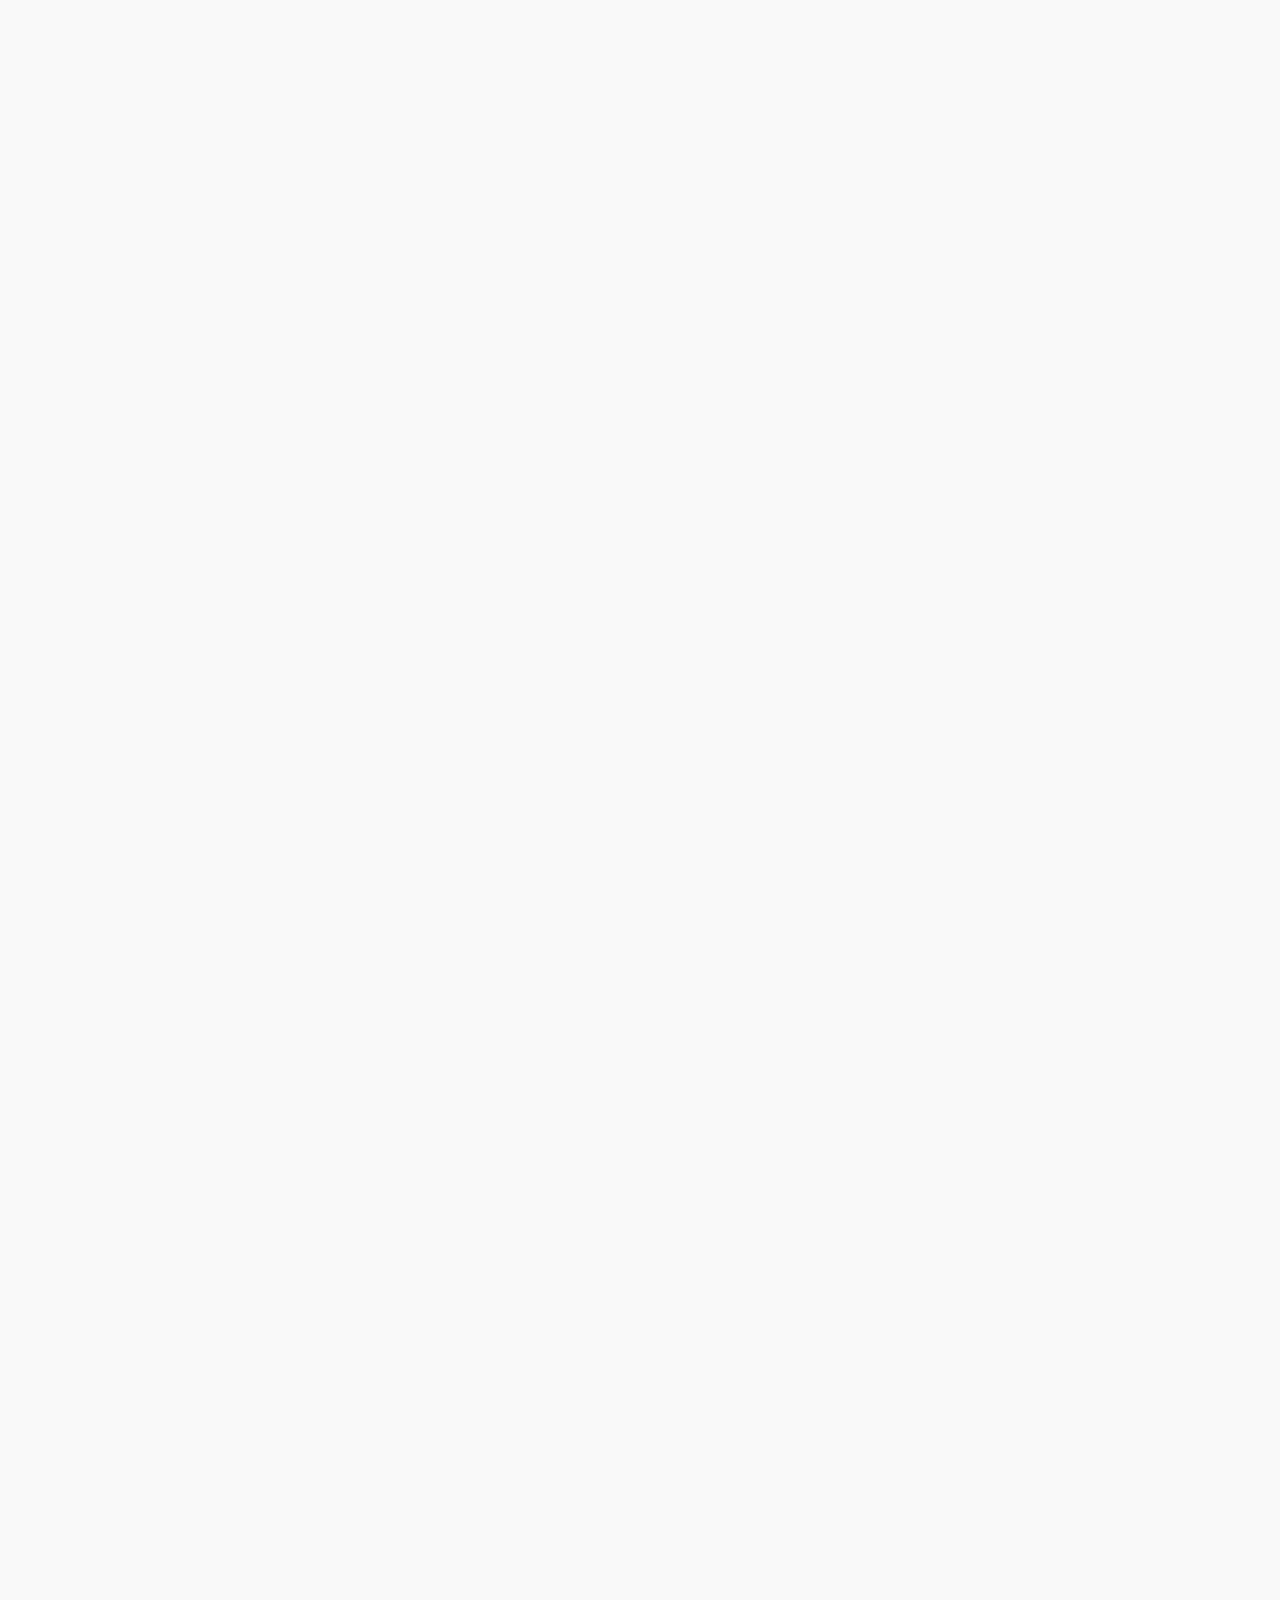
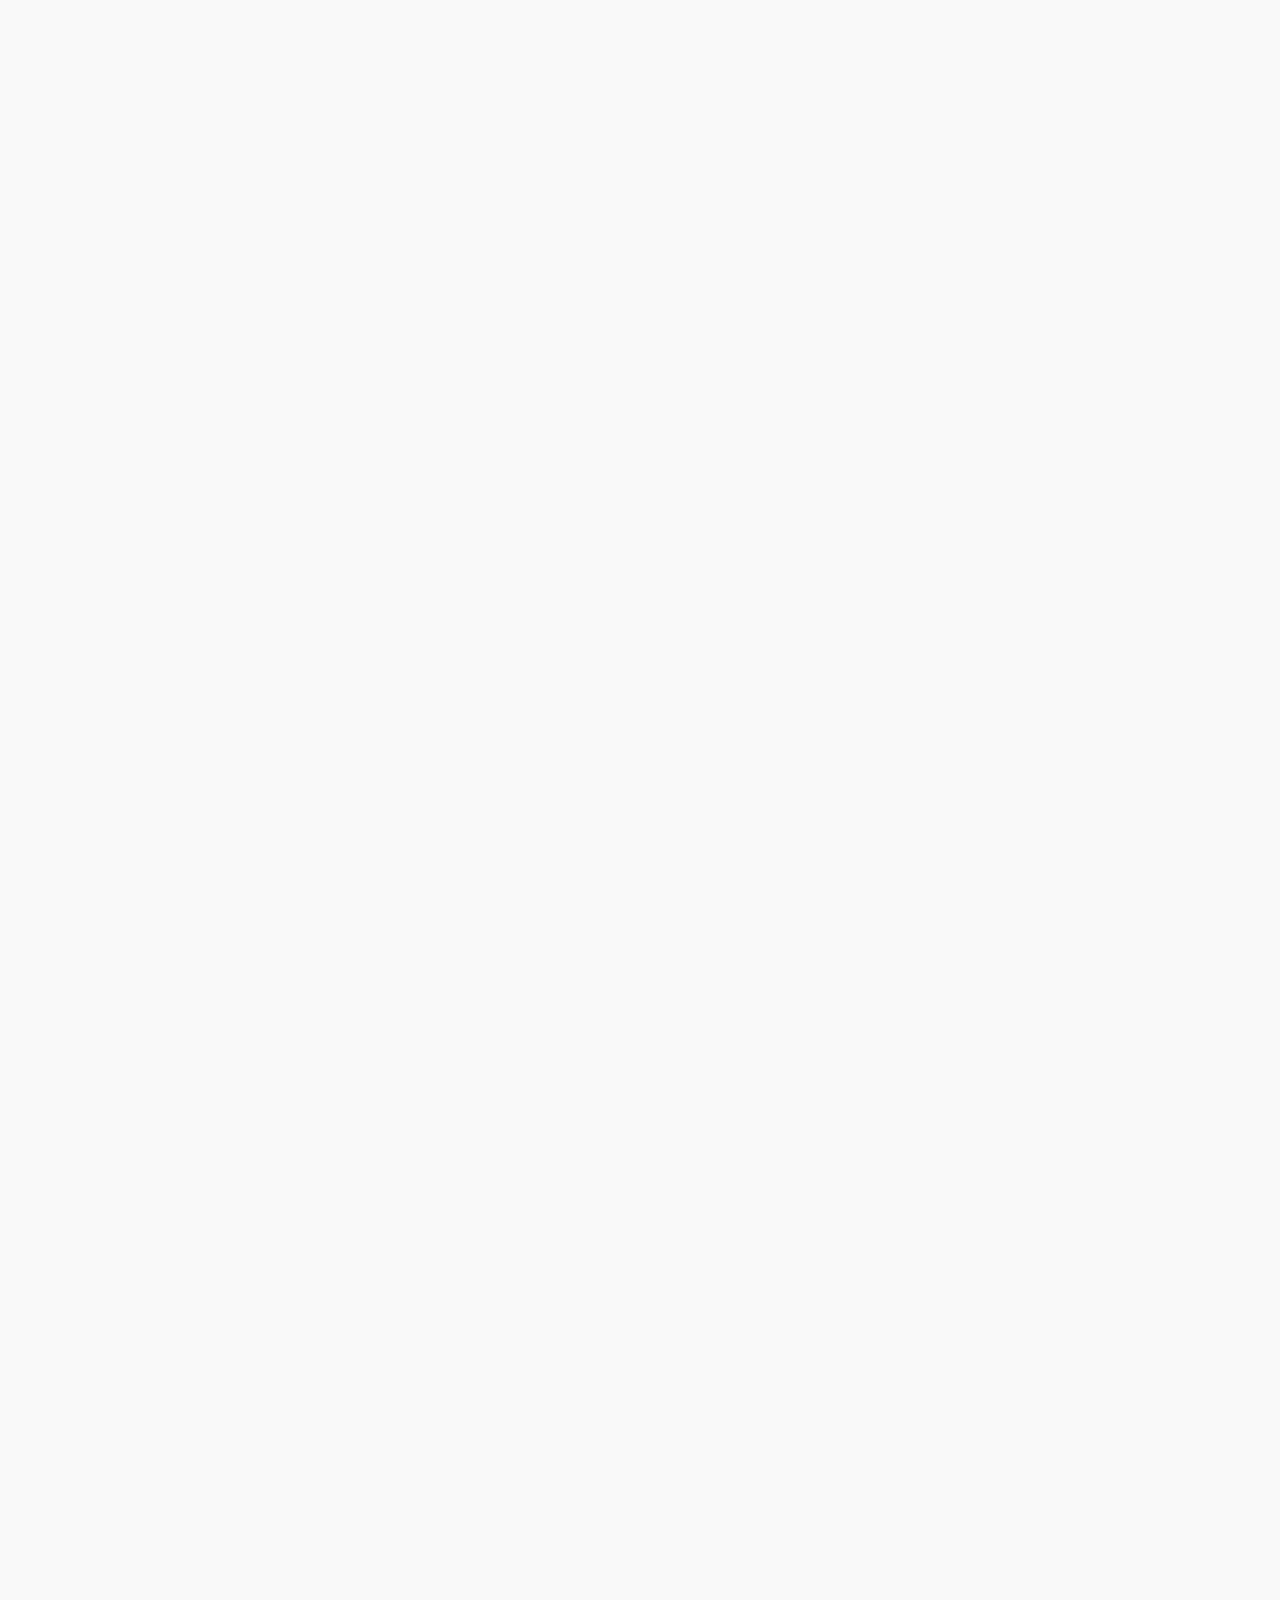
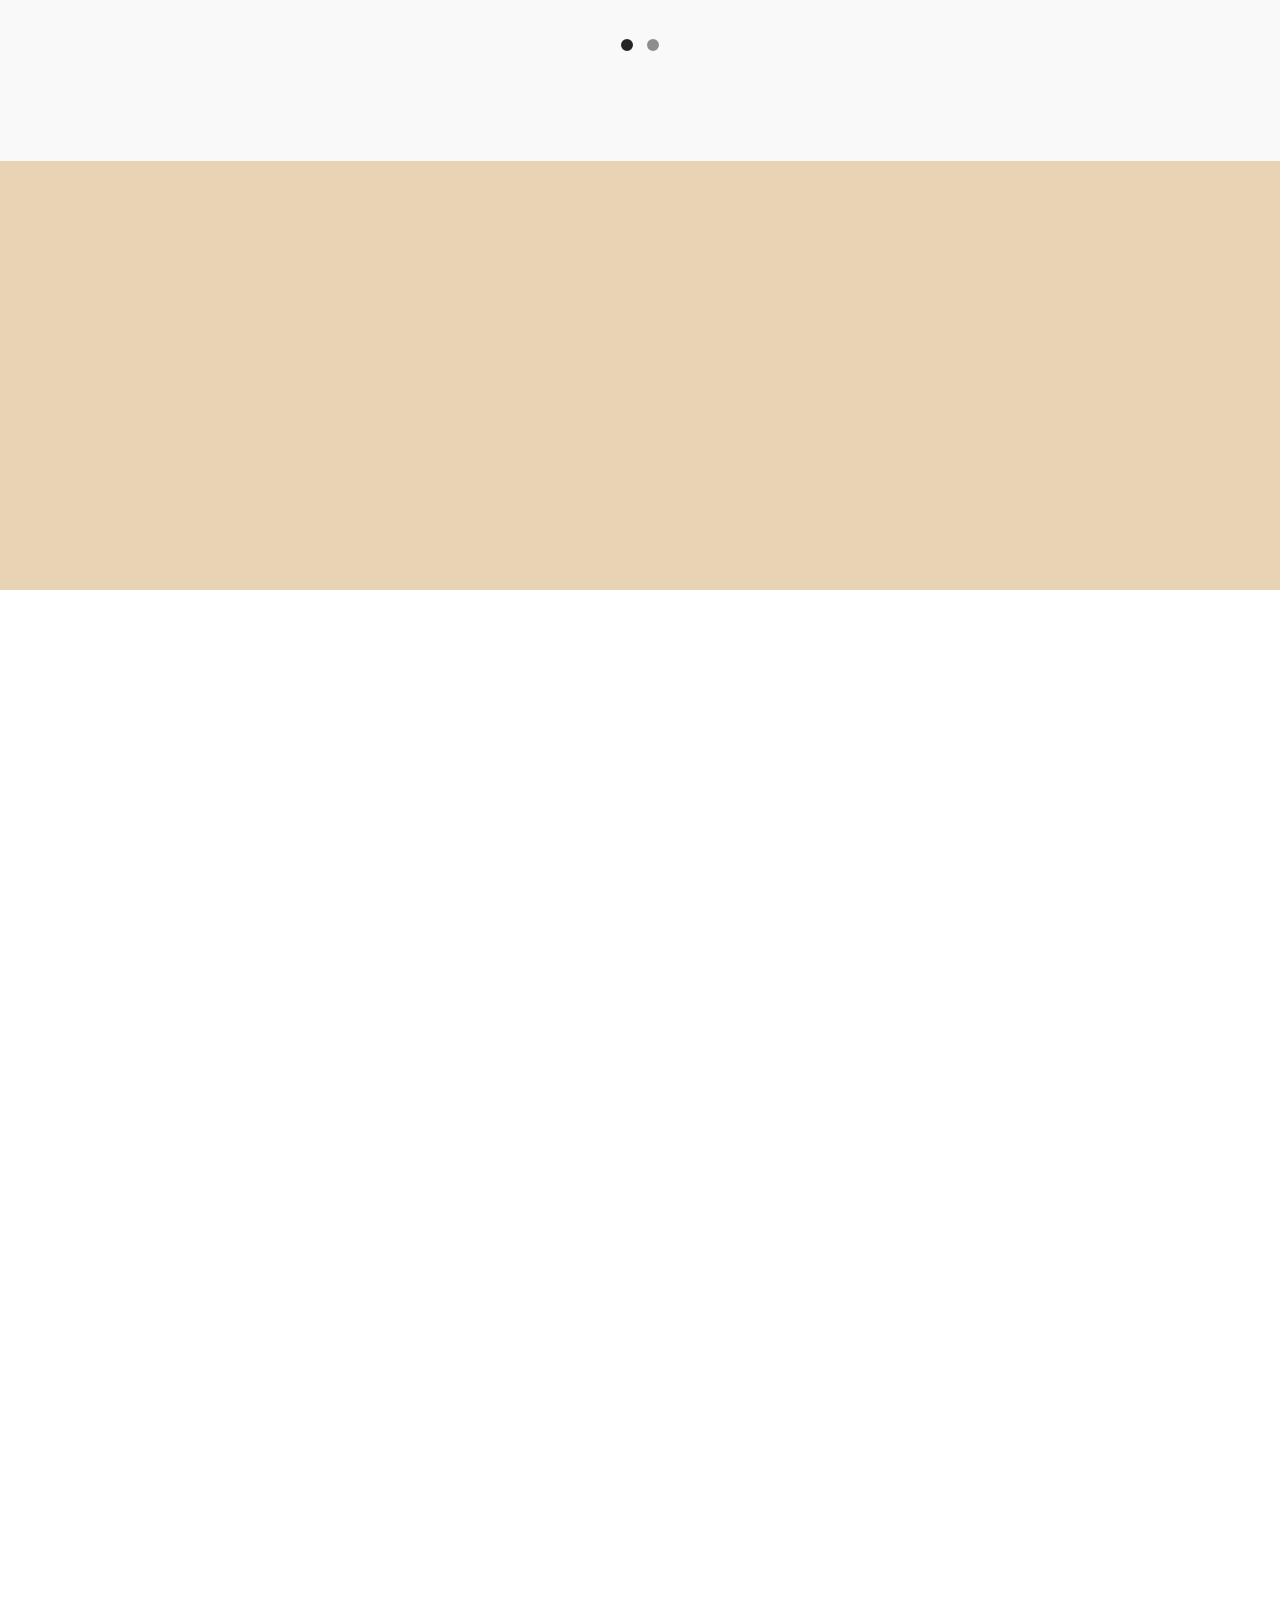
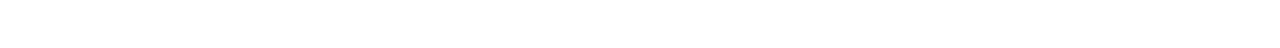
==== commit b6f2350a: "Pequeño cambio" ====
--- a/index.html
+++ b/index.html
@@ -515,10 +515,12 @@
 										<a class="obrasocialsi">Boreal</a>
 										<a class="obrasocialsi">Ospe</a>
 										<a class="obrasocialsi">Red de Seguros Medicos</a>
-										<a class="obrasocialsi">Ospsa</a>
+										
 										<a class="obrasocialsi">Osperyhra</a>
 										<h5>No recibe:</h5>
 										<a class="obrasocialno">Galeno</a>
+										<a class="obrasocialno">Ospsa</a>
+										<a class="obrasocialno">Swiss Medical</a>
 										<a class="btn btn-lg btn-default smoothScroll fadeInUp" href="http://181.14.240.149/medexisportal/?to=9&cp=DT0RYASXALRZXCCO" target="_blanc" >Solicitar Turno</a>
 									</div>
 									<div id="seleccionar3">
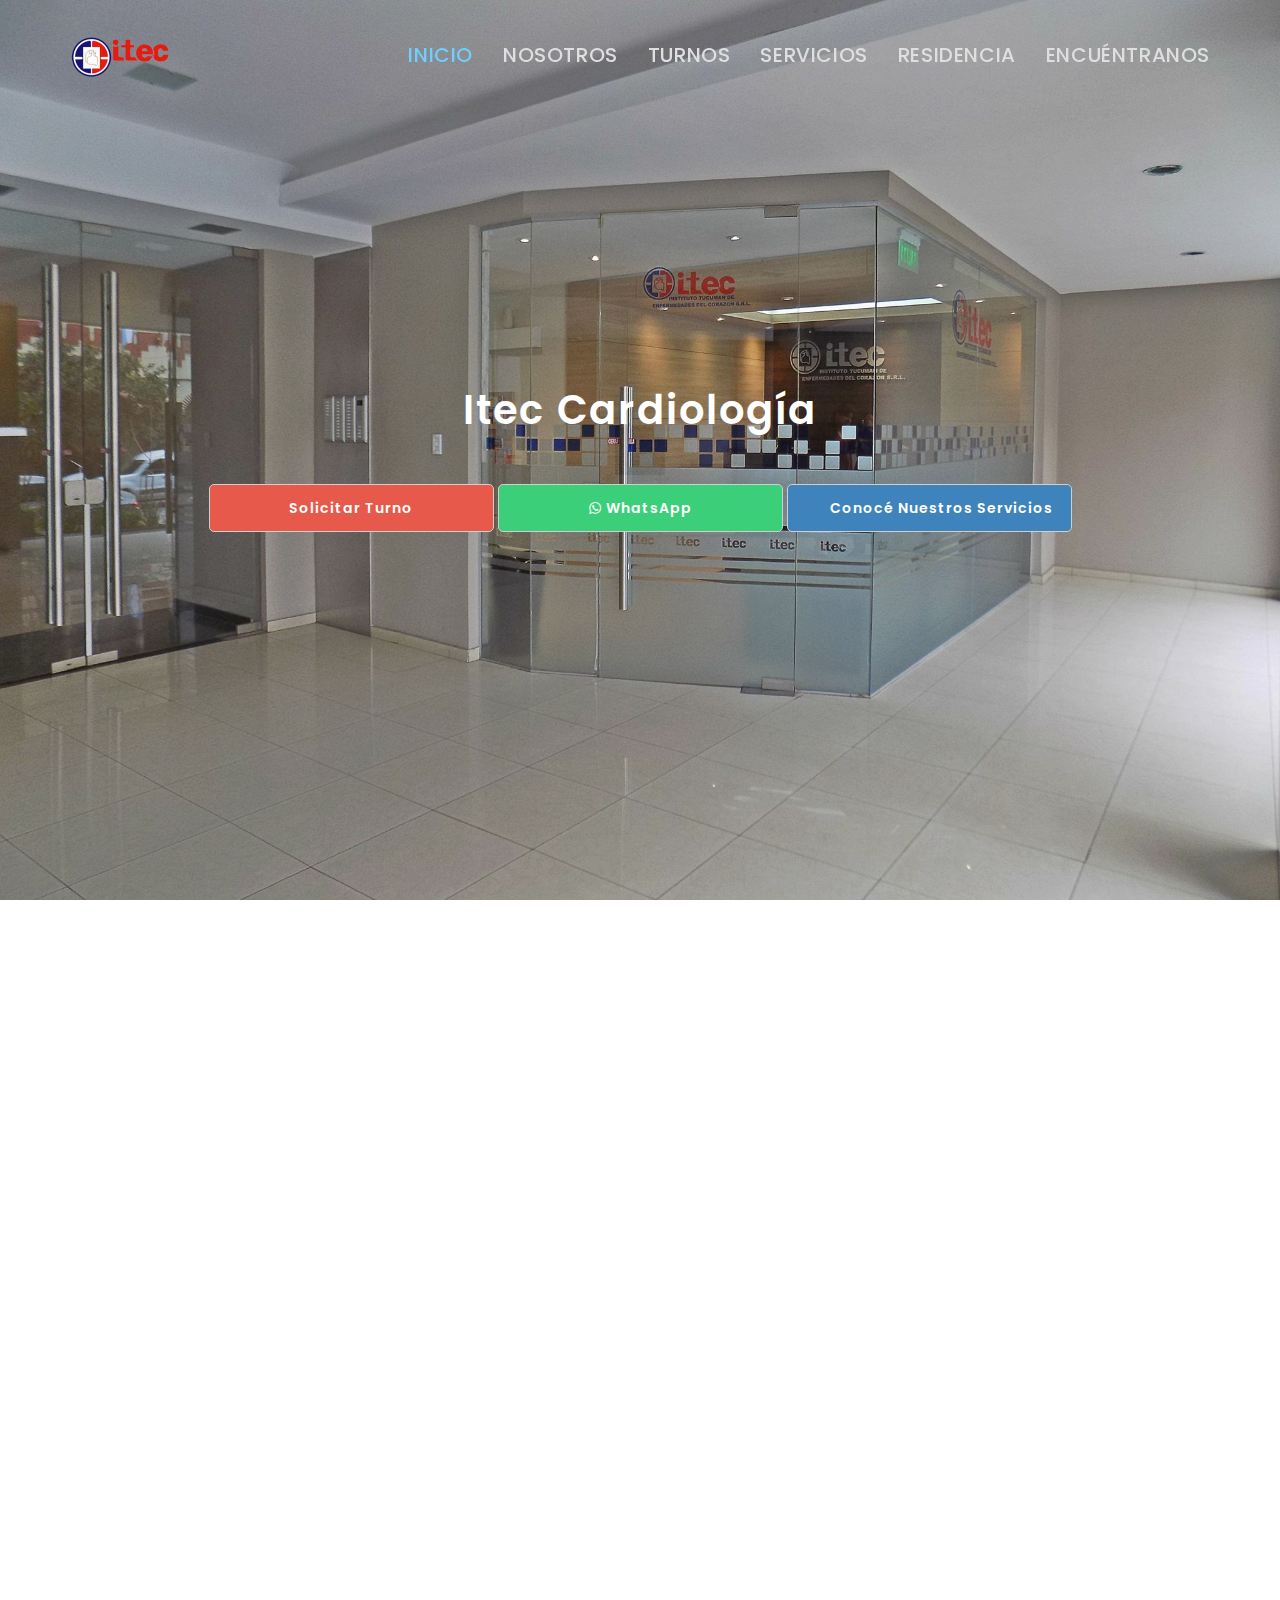
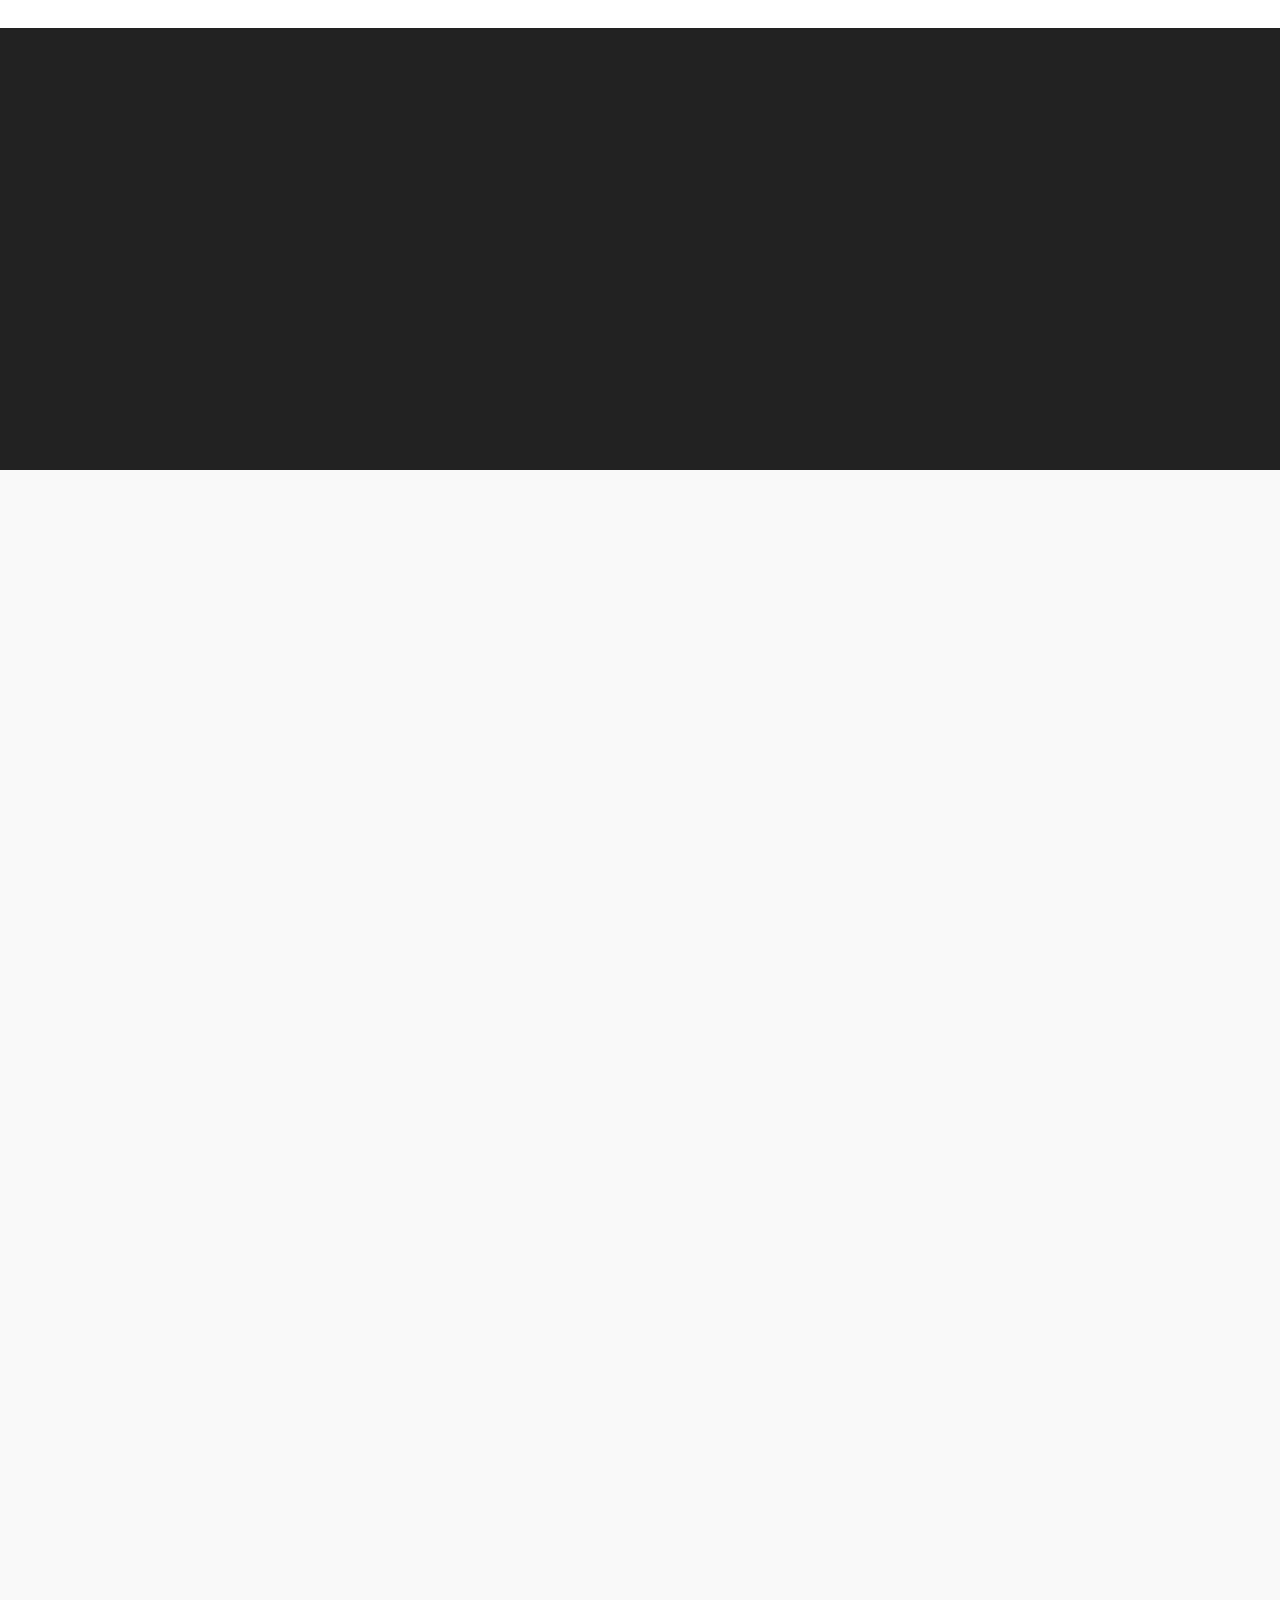
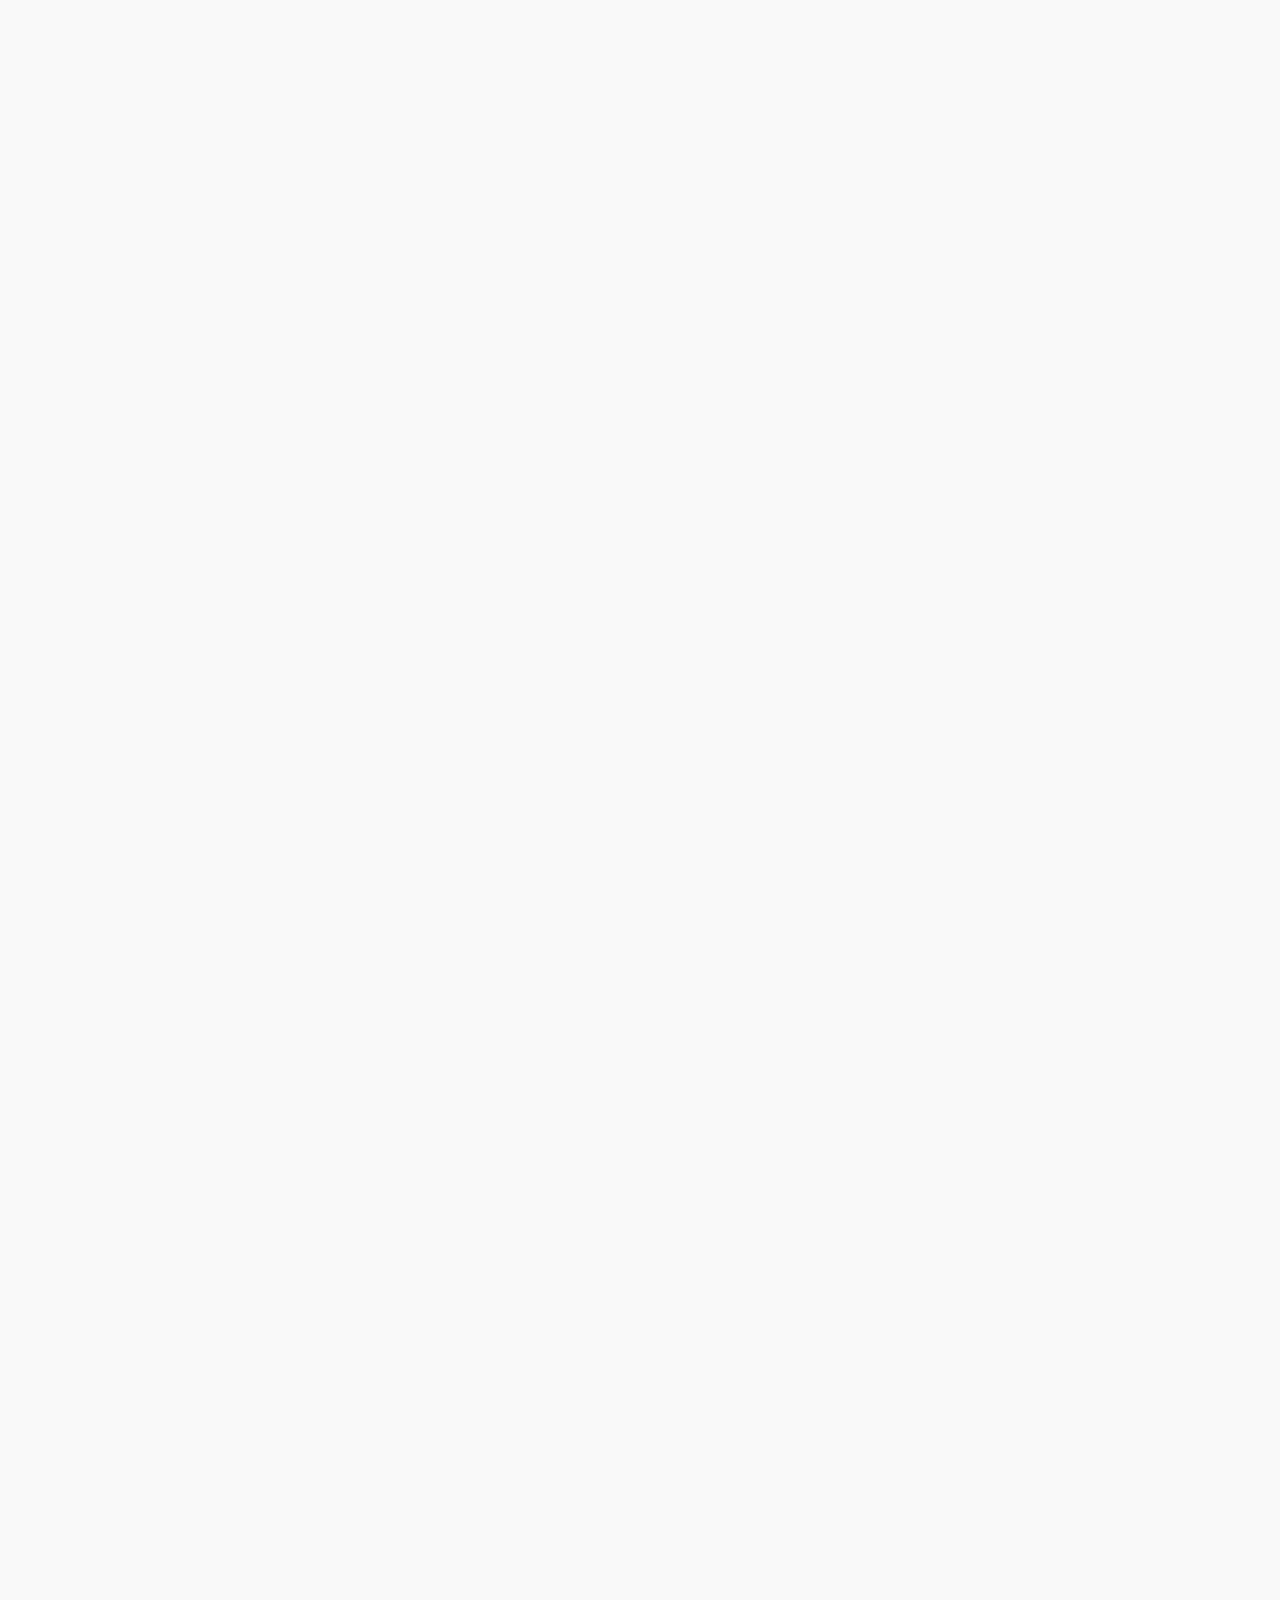
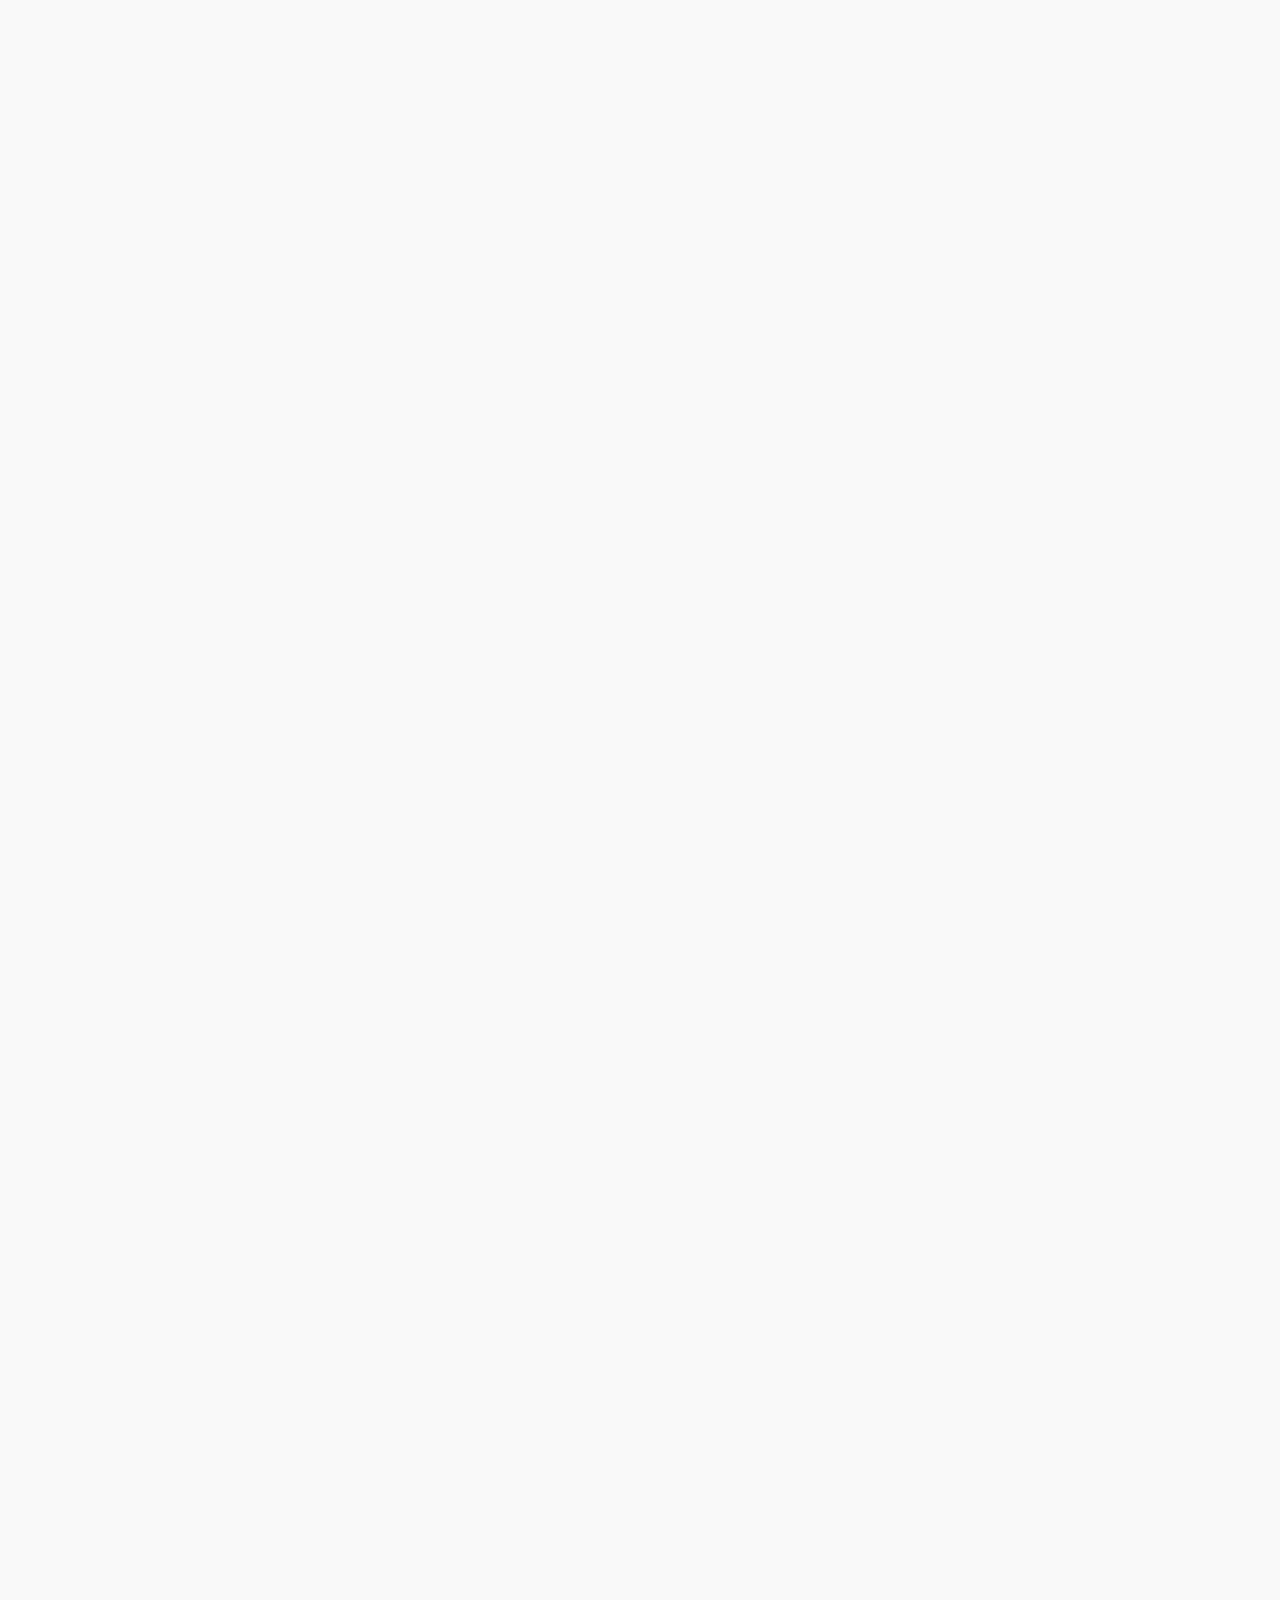
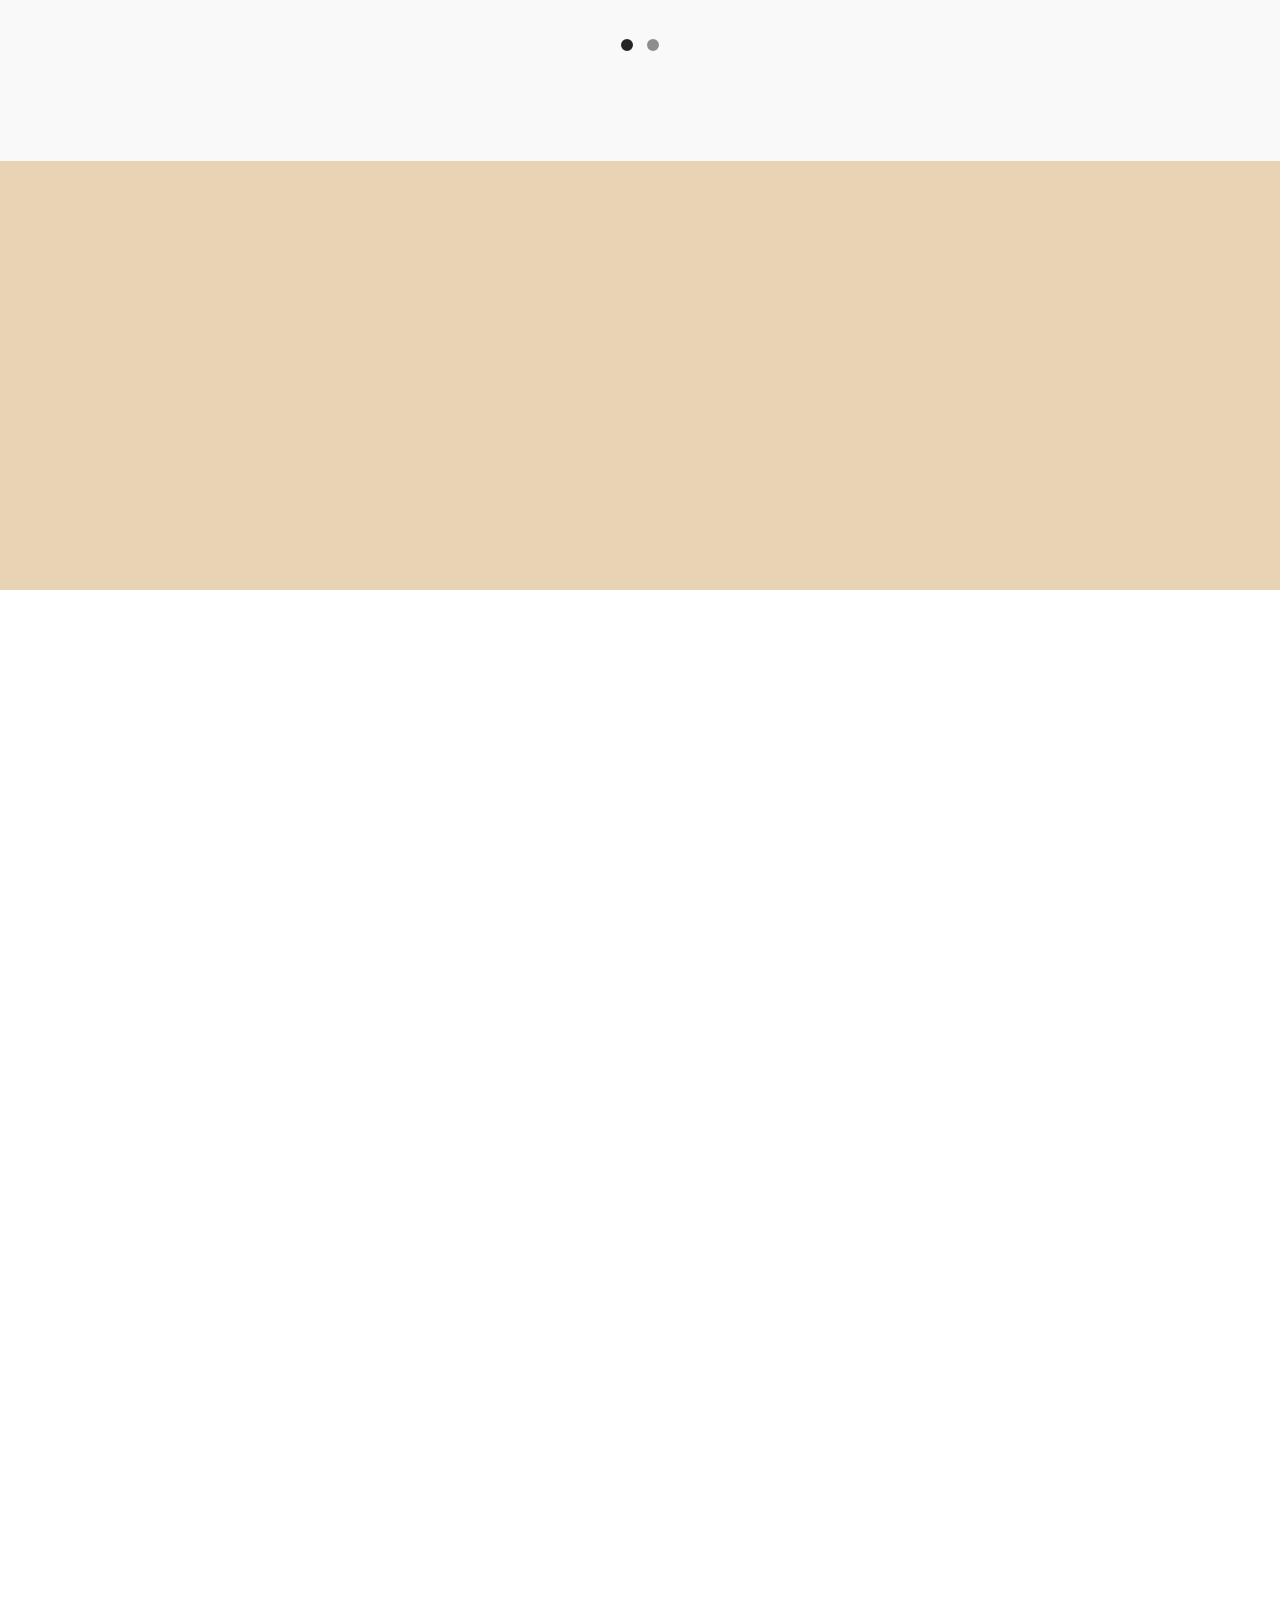
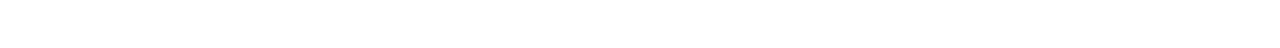
==== commit f7a9472e: "Agregado Felix Albano" ====
--- a/index.html
+++ b/index.html
@@ -571,13 +571,19 @@
 
 					<div id="foto1" class="item wow fadeInUp col-md-3 col-sm-3">
 						<div class="speakers-wrapper">
-							<img src="images/GenericDoctor.png" class="img-responsive" alt="speakers">
+							<img src="images/FelixAlbano.png" class="img-responsive" alt="speakers">
 							<div class="speakers-thumb">
 								<h3>Felix Albano</h3>
 								<h6>Cardiología</h6>
 								<h6>Electrofisiología</h6>
 								<div id="medico14" hidden>
 									<h5>Recibe todas las obras sociales por colegio médico.</h5>
+									<h5>Recibe además:</h5>
+									<a class="obrasocialsi">Osde</a>
+									<a class="obrasocialsi">Prensa</a>
+									<a class="obrasocialsi">Red de Seguros</a>
+									<h5>No recibe:</h5>
+									<a class="obrasocialno">OSPSA</a>
 									<a class="btn btn-lg btn-default smoothScroll fadeInUp" href="http://181.14.240.149/medexisportal/?to=9&cp=S/EG4/XXAJFIRTWR" target="_blanc" >Solicitar Turno</a>
 								</div>
 								<div id="seleccionar14">
